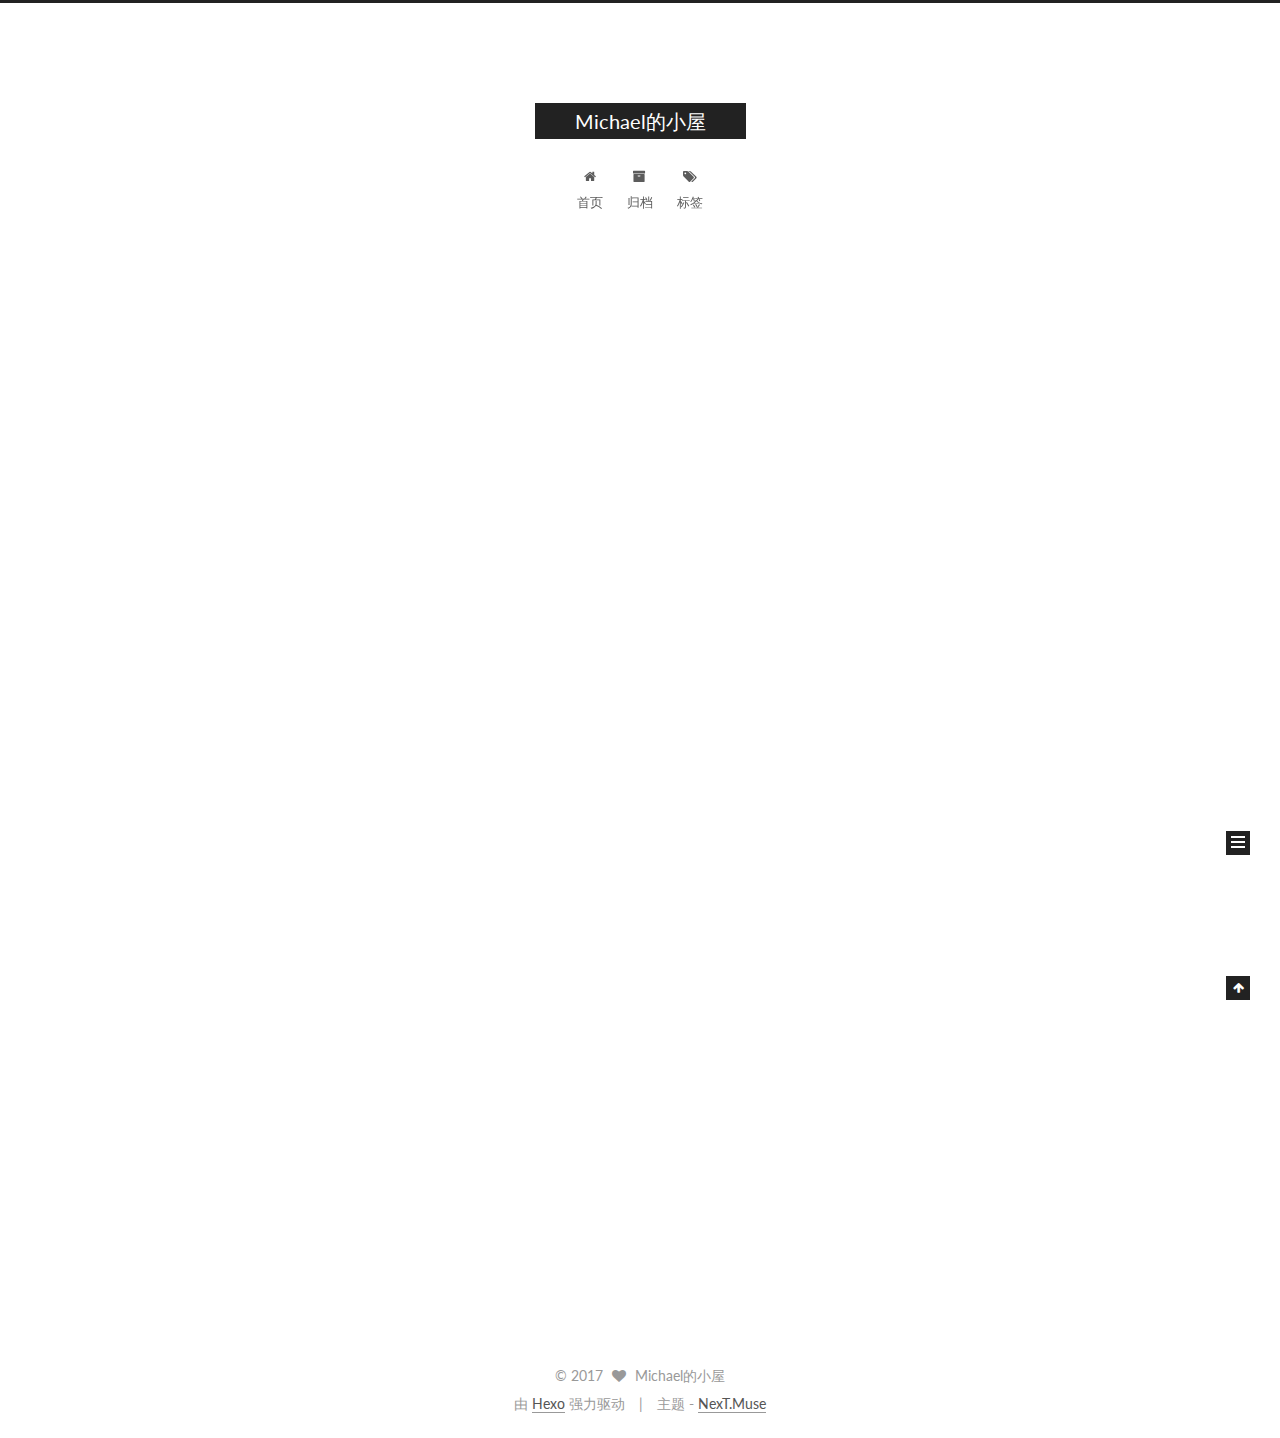
==== index.html @ 282b9664 "Site updated: 2017-03-17 15:06:45" ====
<!doctype html>



  


<html class="theme-next muse use-motion" lang="zh-Hans">
<head>
  <meta charset="UTF-8"/>
<meta http-equiv="X-UA-Compatible" content="IE=edge" />
<meta name="viewport" content="width=device-width, initial-scale=1, maximum-scale=1"/>



<meta http-equiv="Cache-Control" content="no-transform" />
<meta http-equiv="Cache-Control" content="no-siteapp" />















  
  
  <link href="/lib/fancybox/source/jquery.fancybox.css?v=2.1.5" rel="stylesheet" type="text/css" />




  
  
  
  

  
    
    
  

  

  

  

  

  
    
    
    <link href="//fonts.googleapis.com/css?family=Lato:300,300italic,400,400italic,700,700italic&subset=latin,latin-ext" rel="stylesheet" type="text/css">
  






<link href="/lib/font-awesome/css/font-awesome.min.css?v=4.6.2" rel="stylesheet" type="text/css" />

<link href="/css/main.css?v=5.1.0" rel="stylesheet" type="text/css" />


  <meta name="keywords" content="Hexo, NexT" />








  <link rel="shortcut icon" type="image/x-icon" href="/favicon.ico?v=5.1.0" />






<meta property="og:type" content="website">
<meta property="og:title" content="Michael的小屋">
<meta property="og:url" content="http://yoursite.com/index.html">
<meta property="og:site_name" content="Michael的小屋">
<meta name="twitter:card" content="summary">
<meta name="twitter:title" content="Michael的小屋">



<script type="text/javascript" id="hexo.configurations">
  var NexT = window.NexT || {};
  var CONFIG = {
    root: '/',
    scheme: 'Muse',
    sidebar: {"position":"left","display":"post","offset":12,"offset_float":0,"b2t":false,"scrollpercent":false},
    fancybox: true,
    motion: true,
    duoshuo: {
      userId: '0',
      author: '博主'
    },
    algolia: {
      applicationID: '',
      apiKey: '',
      indexName: '',
      hits: {"per_page":10},
      labels: {"input_placeholder":"Search for Posts","hits_empty":"We didn't find any results for the search: ${query}","hits_stats":"${hits} results found in ${time} ms"}
    }
  };
</script>



  <link rel="canonical" href="http://yoursite.com/"/>





  <title> Michael的小屋 </title>
</head>

<body itemscope itemtype="http://schema.org/WebPage" lang="zh-Hans">

  














  
  
    
  

  <div class="container one-collumn sidebar-position-left 
   page-home 
 ">
    <div class="headband"></div>

    <header id="header" class="header" itemscope itemtype="http://schema.org/WPHeader">
      <div class="header-inner"><div class="site-brand-wrapper">
  <div class="site-meta ">
    

    <div class="custom-logo-site-title">
      <a href="/"  class="brand" rel="start">
        <span class="logo-line-before"><i></i></span>
        <span class="site-title">Michael的小屋</span>
        <span class="logo-line-after"><i></i></span>
      </a>
    </div>
      
        <p class="site-subtitle"></p>
      
  </div>

  <div class="site-nav-toggle">
    <button>
      <span class="btn-bar"></span>
      <span class="btn-bar"></span>
      <span class="btn-bar"></span>
    </button>
  </div>
</div>

<nav class="site-nav">
  

  
    <ul id="menu" class="menu">
      
        
        <li class="menu-item menu-item-home">
          <a href="/" rel="section">
            
              <i class="menu-item-icon fa fa-fw fa-home"></i> <br />
            
            首页
          </a>
        </li>
      
        
        <li class="menu-item menu-item-archives">
          <a href="/archives" rel="section">
            
              <i class="menu-item-icon fa fa-fw fa-archive"></i> <br />
            
            归档
          </a>
        </li>
      
        
        <li class="menu-item menu-item-tags">
          <a href="/tags" rel="section">
            
              <i class="menu-item-icon fa fa-fw fa-tags"></i> <br />
            
            标签
          </a>
        </li>
      

      
    </ul>
  

  
</nav>



 </div>
    </header>

    <main id="main" class="main">
      <div class="main-inner">
        <div class="content-wrap">
          <div id="content" class="content">
            
  <section id="posts" class="posts-expand">
    
      

  

  
  
  

  <article class="post post-type-normal " itemscope itemtype="http://schema.org/Article">
    <link itemprop="mainEntityOfPage" href="http://yoursite.com/2017/03/17/hello-world/">

    <span hidden itemprop="author" itemscope itemtype="http://schema.org/Person">
      <meta itemprop="name" content="Michael的小屋">
      <meta itemprop="description" content="">
      <meta itemprop="image" content="/images/avatar.gif">
    </span>

    <span hidden itemprop="publisher" itemscope itemtype="http://schema.org/Organization">
      <meta itemprop="name" content="Michael的小屋">
    </span>

    
      <header class="post-header">

        
        
          <h1 class="post-title" itemprop="name headline">
            
            
              
                
                <a class="post-title-link" href="/2017/03/17/hello-world/" itemprop="url">
                  Hello World
                </a>
              
            
          </h1>
        

        <div class="post-meta">
          <span class="post-time">
            
              <span class="post-meta-item-icon">
                <i class="fa fa-calendar-o"></i>
              </span>
              
                <span class="post-meta-item-text">发表于</span>
              
              <time title="创建于" itemprop="dateCreated datePublished" datetime="2017-03-17T13:54:51+08:00">
                2017-03-17
              </time>
            

            

            
          </span>

          

          
            
          

          
          

          

          

          

        </div>
      </header>
    


    <div class="post-body" itemprop="articleBody">

      
      

      
        
          
            <p>Welcome to <a href="https://hexo.io/" target="_blank" rel="external">Hexo</a>! This is your very first post. Check <a href="https://hexo.io/docs/" target="_blank" rel="external">documentation</a> for more info. If you get any problems when using Hexo, you can find the answer in <a href="https://hexo.io/docs/troubleshooting.html" target="_blank" rel="external">troubleshooting</a> or you can ask me on <a href="https://github.com/hexojs/hexo/issues" target="_blank" rel="external">GitHub</a>.</p>
<h2 id="Quick-Start"><a href="#Quick-Start" class="headerlink" title="Quick Start"></a>Quick Start</h2><h3 id="Create-a-new-post"><a href="#Create-a-new-post" class="headerlink" title="Create a new post"></a>Create a new post</h3><figure class="highlight bash"><table><tr><td class="gutter"><pre><div class="line">1</div></pre></td><td class="code"><pre><div class="line">$ hexo new <span class="string">"My New Post"</span></div></pre></td></tr></table></figure>
<p>More info: <a href="https://hexo.io/docs/writing.html" target="_blank" rel="external">Writing</a></p>
<h3 id="Run-server"><a href="#Run-server" class="headerlink" title="Run server"></a>Run server</h3><figure class="highlight bash"><table><tr><td class="gutter"><pre><div class="line">1</div></pre></td><td class="code"><pre><div class="line">$ hexo server</div></pre></td></tr></table></figure>
<p>More info: <a href="https://hexo.io/docs/server.html" target="_blank" rel="external">Server</a></p>
<h3 id="Generate-static-files"><a href="#Generate-static-files" class="headerlink" title="Generate static files"></a>Generate static files</h3><figure class="highlight bash"><table><tr><td class="gutter"><pre><div class="line">1</div></pre></td><td class="code"><pre><div class="line">$ hexo generate</div></pre></td></tr></table></figure>
<p>More info: <a href="https://hexo.io/docs/generating.html" target="_blank" rel="external">Generating</a></p>
<h3 id="Deploy-to-remote-sites"><a href="#Deploy-to-remote-sites" class="headerlink" title="Deploy to remote sites"></a>Deploy to remote sites</h3><figure class="highlight bash"><table><tr><td class="gutter"><pre><div class="line">1</div></pre></td><td class="code"><pre><div class="line">$ hexo deploy</div></pre></td></tr></table></figure>
<p>More info: <a href="https://hexo.io/docs/deployment.html" target="_blank" rel="external">Deployment</a></p>

          
        
      
    </div>

    <div>
      
    </div>

    <div>
      
    </div>

    <div>
      
    </div>

    <footer class="post-footer">
      

      

      

      
      
        <div class="post-eof"></div>
      
    </footer>
  </article>


    
  </section>

  

          
          </div>
          


          

        </div>
        
          
  
  <div class="sidebar-toggle">
    <div class="sidebar-toggle-line-wrap">
      <span class="sidebar-toggle-line sidebar-toggle-line-first"></span>
      <span class="sidebar-toggle-line sidebar-toggle-line-middle"></span>
      <span class="sidebar-toggle-line sidebar-toggle-line-last"></span>
    </div>
  </div>

  <aside id="sidebar" class="sidebar">
    <div class="sidebar-inner">

      

      

      <section class="site-overview sidebar-panel sidebar-panel-active">
        <div class="site-author motion-element" itemprop="author" itemscope itemtype="http://schema.org/Person">
          <img class="site-author-image" itemprop="image"
               src="/images/avatar.gif"
               alt="Michael的小屋" />
          <p class="site-author-name" itemprop="name">Michael的小屋</p>
           
              <p class="site-description motion-element" itemprop="description"></p>
          
        </div>
        <nav class="site-state motion-element">

          
            <div class="site-state-item site-state-posts">
              <a href="/archives">
                <span class="site-state-item-count">1</span>
                <span class="site-state-item-name">日志</span>
              </a>
            </div>
          

          

          

        </nav>

        

        <div class="links-of-author motion-element">
          
        </div>

        
        

        
        

        


      </section>

      

      

    </div>
  </aside>


        
      </div>
    </main>

    <footer id="footer" class="footer">
      <div class="footer-inner">
        <div class="copyright" >
  
  &copy; 
  <span itemprop="copyrightYear">2017</span>
  <span class="with-love">
    <i class="fa fa-heart"></i>
  </span>
  <span class="author" itemprop="copyrightHolder">Michael的小屋</span>
</div>


<div class="powered-by">
  由 <a class="theme-link" href="https://hexo.io">Hexo</a> 强力驱动
</div>

<div class="theme-info">
  主题 -
  <a class="theme-link" href="https://github.com/iissnan/hexo-theme-next">
    NexT.Muse
  </a>
</div>


        

        
      </div>
    </footer>

    
      <div class="back-to-top">
        <i class="fa fa-arrow-up"></i>
        
      </div>
    
    
  </div>

  

<script type="text/javascript">
  if (Object.prototype.toString.call(window.Promise) !== '[object Function]') {
    window.Promise = null;
  }
</script>









  




  
  <script type="text/javascript" src="/lib/jquery/index.js?v=2.1.3"></script>

  
  <script type="text/javascript" src="/lib/fastclick/lib/fastclick.min.js?v=1.0.6"></script>

  
  <script type="text/javascript" src="/lib/jquery_lazyload/jquery.lazyload.js?v=1.9.7"></script>

  
  <script type="text/javascript" src="/lib/velocity/velocity.min.js?v=1.2.1"></script>

  
  <script type="text/javascript" src="/lib/velocity/velocity.ui.min.js?v=1.2.1"></script>

  
  <script type="text/javascript" src="/lib/fancybox/source/jquery.fancybox.pack.js?v=2.1.5"></script>


  


  <script type="text/javascript" src="/js/src/utils.js?v=5.1.0"></script>

  <script type="text/javascript" src="/js/src/motion.js?v=5.1.0"></script>



  
  

  

  


  <script type="text/javascript" src="/js/src/bootstrap.js?v=5.1.0"></script>



  



  




	





  





  





  



  
  

  

  

  

  


  

</body>
</html>
---- css/main.css ----
/* normalize.css v3.0.2 | MIT License | git.io/normalize */
html {
  font-family: sans-serif; /* 1 */
  -ms-text-size-adjust: 100%; /* 2 */
  -webkit-text-size-adjust: 100%; /* 2 */
}
body {
  margin: 0;
}
article,
aside,
details,
figcaption,
figure,
footer,
header,
hgroup,
main,
menu,
nav,
section,
summary {
  display: block;
}
audio,
canvas,
progress,
video {
  display: inline-block; /* 1 */
  vertical-align: baseline; /* 2 */
}
audio:not([controls]) {
  display: none;
  height: 0;
}
[hidden],
template {
  display: none;
}
a {
  background-color: transparent;
}
a:active,
a:hover {
  outline: 0;
}
abbr[title] {
  border-bottom: 1px dotted;
}
b,
strong {
  font-weight: bold;
}
dfn {
  font-style: italic;
}
h1 {
  font-size: 2em;
  margin: 0.67em 0;
}
mark {
  background: #ff0;
  color: #000;
}
small {
  font-size: 80%;
}
sub,
sup {
  font-size: 75%;
  line-height: 0;
  position: relative;
  vertical-align: baseline;
}
sup {
  top: -0.5em;
}
sub {
  bottom: -0.25em;
}
img {
  border: 0;
}
svg:not(:root) {
  overflow: hidden;
}
figure {
  margin: 1em 40px;
}
hr {
  -moz-box-sizing: content-box;
  box-sizing: content-box;
  height: 0;
}
pre {
  overflow: auto;
}
code,
kbd,
pre,
samp {
  font-family: monospace, monospace;
  font-size: 1em;
}
button,
input,
optgroup,
select,
textarea {
  color: inherit; /* 1 */
  font: inherit; /* 2 */
  margin: 0; /* 3 */
}
button {
  overflow: visible;
}
button,
select {
  text-transform: none;
}
button,
html input[type="button"],
input[type="reset"],
input[type="submit"] {
  -webkit-appearance: button; /* 2 */
  cursor: pointer; /* 3 */
}
button[disabled],
html input[disabled] {
  cursor: default;
}
button::-moz-focus-inner,
input::-moz-focus-inner {
  border: 0;
  padding: 0;
}
input {
  line-height: normal;
}
input[type="checkbox"],
input[type="radio"] {
  box-sizing: border-box; /* 1 */
  padding: 0; /* 2 */
}
input[type="number"]::-webkit-inner-spin-button,
input[type="number"]::-webkit-outer-spin-button {
  height: auto;
}
input[type="search"] {
  -webkit-appearance: textfield; /* 1 */
  -moz-box-sizing: content-box;
  -webkit-box-sizing: content-box; /* 2 */
  box-sizing: content-box;
}
input[type="search"]::-webkit-search-cancel-button,
input[type="search"]::-webkit-search-decoration {
  -webkit-appearance: none;
}
fieldset {
  border: 1px solid #c0c0c0;
  margin: 0 2px;
  padding: 0.35em 0.625em 0.75em;
}
legend {
  border: 0; /* 1 */
  padding: 0; /* 2 */
}
textarea {
  overflow: auto;
}
optgroup {
  font-weight: bold;
}
table {
  border-collapse: collapse;
  border-spacing: 0;
}
td,
th {
  padding: 0;
}
::selection {
  background: #262a30;
  color: #fff;
}
body {
  position: relative;
  font-family: 'Lato', "PingFang SC", "Microsoft YaHei", sans-serif;
  font-size: 14px;
  line-height: 2;
  color: #555;
  background: #fff;
}
@media (max-width: 767px) {
  body {
    padding-right: 0 !important;
  }
}
@media (min-width: 768px) and (max-width: 991px) {
  body {
    padding-right: 0 !important;
  }
}
@media (min-width: 1600px) {
  body {
    font-size: 16px;
  }
}
h1,
h2,
h3,
h4,
h5,
h6 {
  margin: 0;
  padding: 0;
  font-weight: bold;
  line-height: 1.5;
  font-family: 'Lato', "PingFang SC", "Microsoft YaHei", sans-serif;
}
h2,
h3,
h4,
h5,
h6 {
  margin: 20px 0 15px;
}
h1 {
  font-size: 22px;
}
@media (max-width: 767px) {
  h1 {
    font-size: 18px;
  }
}
h2 {
  font-size: 20px;
}
@media (max-width: 767px) {
  h2 {
    font-size: 16px;
  }
}
h3 {
  font-size: 18px;
}
@media (max-width: 767px) {
  h3 {
    font-size: 14px;
  }
}
h4 {
  font-size: 16px;
}
@media (max-width: 767px) {
  h4 {
    font-size: 12px;
  }
}
h5 {
  font-size: 14px;
}
@media (max-width: 767px) {
  h5 {
    font-size: 10px;
  }
}
h6 {
  font-size: 12px;
}
@media (max-width: 767px) {
  h6 {
    font-size: 8px;
  }
}
p {
  margin: 0 0 25px 0;
}
a {
  color: #555;
  text-decoration: none;
  border-bottom: 1px solid #999;
  word-wrap: break-word;
}
a:hover {
  color: #222;
  border-bottom-color: #222;
}
blockquote {
  margin: 0;
  padding: 0;
}
img {
  display: block;
  margin: auto;
  max-width: 100%;
  height: auto;
}
hr {
  margin: 40px 0;
  height: 3px;
  border: none;
  background-color: #ddd;
  background-image: repeating-linear-gradient(-45deg, #fff, #fff 4px, transparent 4px, transparent 8px);
}
blockquote {
  padding: 0 15px;
  color: #666;
  border-left: 4px solid #ddd;
}
blockquote cite::before {
  content: "-";
  padding: 0 5px;
}
dt {
  font-weight: 700;
}
dd {
  margin: 0;
  padding: 0;
}
.text-left {
  text-align: left;
}
.text-center {
  text-align: center;
}
.text-right {
  text-align: right;
}
.text-justify {
  text-align: justify;
}
.text-nowrap {
  white-space: nowrap;
}
.text-lowercase {
  text-transform: lowercase;
}
.text-uppercase {
  text-transform: uppercase;
}
.text-capitalize {
  text-transform: capitalize;
}
.center-block {
  display: block;
  margin-left: auto;
  margin-right: auto;
}
.clearfix:before,
.clearfix:after {
  content: " ";
  display: table;
}
.clearfix:after {
  clear: both;
}
.pullquote {
  width: 45%;
}
.pullquote.left {
  float: left;
  margin-left: 5px;
  margin-right: 10px;
}
.pullquote.right {
  float: right;
  margin-left: 10px;
  margin-right: 5px;
}
.affix.affix.affix {
  position: fixed;
}
.translation {
  margin-top: -20px;
  font-size: 14px;
  color: #999;
}
.scrollbar-measure {
  width: 100px;
  height: 100px;
  overflow: scroll;
  position: absolute;
  top: -9999px;
}
.use-motion .motion-element {
  opacity: 0;
}
table {
  margin: 20px 0;
  width: 100%;
  border-collapse: collapse;
  border-spacing: 0;
  border: 1px solid #ddd;
  font-size: 14px;
  table-layout: fixed;
  word-wrap: break-all;
}
table>tbody>tr:nth-of-type(odd) {
  background-color: #f9f9f9;
}
table>tbody>tr:hover {
  background-color: #f5f5f5;
}
caption,
th,
td {
  padding: 8px;
  text-align: left;
  vertical-align: middle;
  font-weight: normal;
}
th,
td {
  border-bottom: 3px solid #ddd;
  border-right: 1px solid #eee;
}
th {
  padding-bottom: 10px;
  font-weight: 700;
}
td {
  border-bottom-width: 1px;
}
html,
body {
  height: 100%;
}
.container {
  position: relative;
  min-height: 100%;
}
.header-inner {
  margin: 0 auto;
  padding: 100px 0 70px;
  width: 700px;
}
@media (min-width: 1600px) {
  .container .header-inner {
    width: 900px;
  }
}
.main {
  padding-bottom: 150px;
}
.main-inner {
  margin: 0 auto;
  width: 700px;
}
@media (min-width: 1600px) {
  .container .main-inner {
    width: 900px;
  }
}
.footer {
  position: absolute;
  left: 0;
  bottom: 0;
  width: 100%;
  min-height: 50px;
}
.footer-inner {
  box-sizing: border-box;
  margin: 20px auto;
  width: 700px;
}
@media (min-width: 1600px) {
  .container .footer-inner {
    width: 900px;
  }
}
pre,
.highlight {
  overflow: auto;
  margin: 20px 0;
  padding: 0;
  font-size: 13px;
  color: #4d4d4c;
  background: #f7f7f7;
  line-height: 1.6;
}
pre,
code {
  font-family: consolas, Menlo, "PingFang SC", "Microsoft YaHei", monospace;
}
code {
  padding: 2px 4px;
  word-wrap: break-word;
  color: #555;
  background: #eee;
  border-radius: 3px;
  font-size: 13px;
}
pre code {
  padding: 0;
  color: #4d4d4c;
  background: none;
  text-shadow: none;
}
.highlight {
  border-radius: 1px;
}
.highlight pre {
  border: none;
  margin: 0;
  padding: 10px 0;
}
.highlight table {
  margin: 0;
  width: auto;
  border: none;
}
.highlight td {
  border: none;
  padding: 0;
}
.highlight figcaption {
  font-size: 1em;
  color: #4d4d4c;
  line-height: 1em;
  margin-bottom: 1em;
}
.highlight figcaption:before,
.highlight figcaption:after {
  content: " ";
  display: table;
}
.highlight figcaption:after {
  clear: both;
}
.highlight figcaption a {
  float: right;
  color: #4d4d4c;
}
.highlight figcaption a:hover {
  border-bottom-color: #4d4d4c;
}
.highlight .gutter pre {
  padding-left: 10px;
  padding-right: 10px;
  color: #869194;
  text-align: right;
  background-color: #eff2f3;
}
.highlight .code pre {
  padding-left: 10px;
  padding-right: 10px;
  background-color: #f7f7f7;
}
.highlight .line {
  height: 20px;
}
.gutter {
  -webkit-user-select: none;
  -moz-user-select: none;
  -ms-user-select: none;
  user-select: none;
}
.gist table {
  width: auto;
}
.gist table td {
  border: none;
}
pre .deletion {
  background: #fdd;
}
pre .addition {
  background: #dfd;
}
pre .meta {
  color: #8959a8;
}
pre .comment {
  color: #8e908c;
}
pre .variable,
pre .attribute,
pre .tag,
pre .regexp,
pre .ruby .constant,
pre .xml .tag .title,
pre .xml .pi,
pre .xml .doctype,
pre .html .doctype,
pre .css .id,
pre .css .class,
pre .css .pseudo {
  color: #c82829;
}
pre .number,
pre .preprocessor,
pre .built_in,
pre .literal,
pre .params,
pre .constant,
pre .command {
  color: #f5871f;
}
pre .ruby .class .title,
pre .css .rules .attribute,
pre .string,
pre .value,
pre .inheritance,
pre .header,
pre .ruby .symbol,
pre .xml .cdata,
pre .special,
pre .number,
pre .formula {
  color: #718c00;
}
pre .title,
pre .css .hexcolor {
  color: #3e999f;
}
pre .function,
pre .python .decorator,
pre .python .title,
pre .ruby .function .title,
pre .ruby .title .keyword,
pre .perl .sub,
pre .javascript .title,
pre .coffeescript .title {
  color: #4271ae;
}
pre .keyword,
pre .javascript .function {
  color: #8959a8;
}
.full-image.full-image.full-image {
  border: none;
  max-width: 100%;
  width: auto;
  margin: 20px auto;
}
@media (min-width: 992px) {
  .full-image.full-image.full-image {
    max-width: none;
    width: 110%;
    margin: 25px -5%;
  }
}
.blockquote-center,
.page-home .post-type-quote blockquote,
.page-post-detail .post-type-quote blockquote {
  position: relative;
  margin: 40px 0;
  padding: 0;
  border-left: none;
  text-align: center;
}
.blockquote-center::before,
.page-home .post-type-quote blockquote::before,
.page-post-detail .post-type-quote blockquote::before,
.blockquote-center::after,
.page-home .post-type-quote blockquote::after,
.page-post-detail .post-type-quote blockquote::after {
  position: absolute;
  content: ' ';
  display: block;
  width: 100%;
  height: 24px;
  opacity: 0.2;
  background-repeat: no-repeat;
  background-position: 0 -6px;
  background-size: 22px 22px;
}
.blockquote-center::before,
.page-home .post-type-quote blockquote::before,
.page-post-detail .post-type-quote blockquote::before {
  top: -20px;
  background-image: url("../images/quote-l.svg");
  border-top: 1px solid #ccc;
}
.blockquote-center::after,
.page-home .post-type-quote blockquote::after,
.page-post-detail .post-type-quote blockquote::after {
  bottom: -20px;
  background-image: url("../images/quote-r.svg");
  border-bottom: 1px solid #ccc;
  background-position: 100% 8px;
}
.blockquote-center p,
.page-home .post-type-quote blockquote p,
.page-post-detail .post-type-quote blockquote p,
.blockquote-center div,
.page-home .post-type-quote blockquote div,
.page-post-detail .post-type-quote blockquote div {
  text-align: center;
}
.post .post-body .group-picture img {
  box-sizing: border-box;
  padding: 0 3px;
  border: none;
}
.post .group-picture-row {
  overflow: hidden;
  margin-top: 6px;
}
.post .group-picture-row:first-child {
  margin-top: 0;
}
.post .group-picture-column {
  float: left;
}
.page-post-detail .post-body .group-picture-column {
  float: none;
  margin-top: 10px;
  width: auto !important;
}
.page-post-detail .post-body .group-picture-column img {
  margin: 0 auto;
}
.page-archive .group-picture-container {
  overflow: hidden;
}
.page-archive .group-picture-row {
  float: left;
}
.page-archive .group-picture-row:first-child {
  margin-top: 6px;
}
.page-archive .group-picture-column {
  max-width: 150px;
  max-height: 150px;
}
.note {
  padding: 20px;
  margin: 20px 0;
  border: 1px solid #eee;
  border-left-width: 5px;
  border-radius: 3px;
}
.note h2,
.note h3,
.note h4,
.note h5,
.note h6 {
  margin-top: 0;
  margin-bottom: 5px;
}
.note p:last-child {
  margin-bottom: 0;
}
.note code {
  border-radius: 3px;
}
.note+.note {
  margin-top: -5px;
}
.default {
  border-left-color: #777;
}
.default h2,
.default h3,
.default h4,
.default h5,
.default h6 {
  color: #777;
}
.primary {
  border-left-color: #428bca;
}
.primary h2,
.primary h3,
.primary h4,
.primary h5,
.primary h6 {
  color: #428bca;
}
.success {
  border-left-color: #5cb85c;
}
.success h2,
.success h3,
.success h4,
.success h5,
.success h6 {
  color: #5cb85c;
}
.danger {
  border-left-color: #d9534f;
}
.danger h2,
.danger h3,
.danger h4,
.danger h5,
.danger h6 {
  color: #d9534f;
}
.warning {
  border-left-color: #f0ad4e;
}
.warning h2,
.warning h3,
.warning h4,
.warning h5,
.warning h6 {
  color: #f0ad4e;
}
.info {
  border-left-color: #5bc0de;
}
.info h2,
.info h3,
.info h4,
.info h5,
.info h6 {
  color: #5bc0de;
}
.btn {
  display: inline-block;
  padding: 0 20px;
  font-size: 14px;
  color: #fff;
  background: #222;
  border: 2px solid #222;
  text-decoration: none;
  border-radius: 0;
  transition-property: background-color;
  transition-duration: 0.2s;
  transition-timing-function: ease-in-out;
  transition-delay: 0s;
}
.btn:hover,
.post-button .btn:hover {
  border-color: #222;
  color: #222;
  background: #fff;
}
.btn-bar {
  display: block;
  width: 22px;
  height: 2px;
  background: #555;
  border-radius: 1px;
}
.btn-bar+.btn-bar {
  margin-top: 4px;
}
.pagination {
  margin: 120px 0 40px;
  text-align: center;
  border-top: 1px solid #eee;
}
.page-number-basic,
.pagination .prev,
.pagination .next,
.pagination .page-number,
.pagination .space {
  display: inline-block;
  position: relative;
  top: -1px;
  margin: 0 10px;
  padding: 0 10px;
  line-height: 30px;
}
@media (max-width: 767px) {
  .page-number-basic,
  .pagination .prev,
  .pagination .next,
  .pagination .page-number,
  .pagination .space {
    margin: 0 5px;
  }
}
.pagination .prev,
.pagination .next,
.pagination .page-number {
  border-bottom: 0;
  border-top: 1px solid #eee;
  transition-property: border-color;
  transition-duration: 0.2s;
  transition-timing-function: ease-in-out;
  transition-delay: 0s;
}
.pagination .prev:hover,
.pagination .next:hover,
.pagination .page-number:hover {
  border-top-color: #222;
}
.pagination .space {
  padding: 0;
  margin: 0;
}
.pagination .prev {
  margin-left: 0;
}
.pagination .next {
  margin-right: 0;
}
.pagination .page-number.current {
  color: #fff;
  background: #ccc;
  border-top-color: #ccc;
}
@media (max-width: 767px) {
  .pagination {
    border-top: none;
  }
  .pagination .prev,
  .pagination .next,
  .pagination .page-number {
    margin-bottom: 10px;
    border-top: 0;
    border-bottom: 1px solid #eee;
  }
  .pagination .prev:hover,
  .pagination .next:hover,
  .pagination .page-number:hover {
    border-bottom-color: #222;
  }
}
.comments {
  margin: 60px 20px 0;
}
.tag-cloud {
  text-align: center;
}
.tag-cloud a {
  display: inline-block;
  margin: 10px;
}
.back-to-top {
  box-sizing: border-box;
  position: fixed;
  bottom: -100px;
  right: 30px;
  z-index: 1050;
  padding: 0 6px;
  width: 24px;
  background: #222;
  font-size: 12px;
  opacity: 1;
  color: #fff;
  cursor: pointer;
  text-align: center;
  -webkit-transform: translateZ(0);
  transition-property: bottom;
  transition-duration: 0.2s;
  transition-timing-function: ease-in-out;
  transition-delay: 0s;
}
@media (max-width: 767px) {
  .back-to-top {
    display: none;
  }
}
@media (min-width: 768px) and (max-width: 991px) {
  .back-to-top {
    display: none;
  }
}
.back-to-top.back-to-top-on {
  bottom: 19px;
}
.header {
  background: #fff;
}
.header-inner {
  position: relative;
}
.headband {
  height: 3px;
  background: #222;
}
.site-meta {
  margin: 0;
  text-align: center;
}
@media (max-width: 767px) {
  .site-meta {
    text-align: center;
  }
}
.brand {
  position: relative;
  display: inline-block;
  padding: 0 40px;
  color: #fff;
  background: #222;
  border-bottom: none;
}
.brand:hover {
  color: #fff;
}
.logo {
  display: inline-block;
  margin-right: 5px;
  line-height: 36px;
  vertical-align: top;
}
.site-title {
  display: inline-block;
  vertical-align: top;
  line-height: 36px;
  font-size: 20px;
  font-weight: normal;
  font-family: 'Lato', "PingFang SC", "Microsoft YaHei", sans-serif;
}
.site-subtitle {
  margin-top: 10px;
  font-size: 13px;
  color: #999;
}
.use-motion .brand {
  opacity: 0;
}
.use-motion .logo,
.use-motion .site-title,
.use-motion .site-subtitle {
  opacity: 0;
  position: relative;
  top: -10px;
}
.site-nav-toggle {
  display: none;
  position: absolute;
  top: 10px;
  left: 10px;
}
@media (max-width: 767px) {
  .site-nav-toggle {
    display: block;
  }
}
.site-nav-toggle button {
  margin-top: 2px;
  padding: 9px 10px;
  background: transparent;
  border: none;
}
@media (max-width: 767px) {
  .site-nav {
    display: none;
    margin: 0 -10px;
    padding: 0 10px;
    clear: both;
    border-top: 1px solid #ddd;
  }
}
@media (min-width: 768px) and (max-width: 991px) {
  .site-nav {
    display: block !important;
  }
}
@media (min-width: 992px) {
  .site-nav {
    display: block !important;
  }
}
.menu {
  margin-top: 20px;
  padding-left: 0;
  text-align: center;
}
.menu .menu-item {
  display: inline-block;
  margin: 0 10px;
  list-style: none;
}
@media screen and (max-width: 767px) {
  .menu .menu-item {
    margin-top: 10px;
  }
}
.menu .menu-item a {
  display: block;
  font-size: 13px;
  line-height: inherit;
  border-bottom: 1px solid transparent;
  transition-property: border-color;
  transition-duration: 0.2s;
  transition-timing-function: ease-in-out;
  transition-delay: 0s;
}
.menu .menu-item a:hover {
  border-bottom-color: #222;
}
.menu .menu-item .fa {
  margin-right: 5px;
}
.use-motion .menu-item {
  opacity: 0;
}
.post-body {
  font-family: 'Lato', "PingFang SC", "Microsoft YaHei", sans-serif;
}
@media (max-width: 767px) {
  .post-body {
    word-break: break-word;
  }
}
.post-body .fancybox img {
  display: block !important;
  margin: 0 auto;
  cursor: pointer;
  cursor: zoom-in;
  cursor: -webkit-zoom-in;
}
.post-body .image-caption,
.post-body .figure .caption {
  margin: 10px auto 15px;
  text-align: center;
  font-size: 14px;
  color: #999;
  font-weight: bold;
  line-height: 1;
}
.post-sticky-flag {
  display: inline-block;
  font-size: 16px;
  -ms-transform: rotate(30deg);
  -webkit-transform: rotate(30deg);
  -moz-transform: rotate(30deg);
  -ms-transform: rotate(30deg);
  -o-transform: rotate(30deg);
  transform: rotate(30deg);
}
.posts-expand {
  padding-top: 40px;
}
@media (max-width: 767px) {
  .posts-expand {
    margin: 0 20px;
  }
  .post-body pre,
  .post-body .highlight {
    padding: 10px;
  }
  .post-body pre .gutter pre,
  .post-body .highlight .gutter pre {
    padding-right: 10px;
  }
}
@media (min-width: 992px) {
  .posts-expand .post-body {
    text-align: justify;
  }
}
.posts-expand .post-body h2,
.posts-expand .post-body h3,
.posts-expand .post-body h4,
.posts-expand .post-body h5,
.posts-expand .post-body h6 {
  padding-top: 10px;
}
.posts-expand .post-body h2 .header-anchor,
.posts-expand .post-body h3 .header-anchor,
.posts-expand .post-body h4 .header-anchor,
.posts-expand .post-body h5 .header-anchor,
.posts-expand .post-body h6 .header-anchor {
  float: right;
  margin-left: 10px;
  color: #ccc;
  border-bottom-style: none;
  visibility: hidden;
}
.posts-expand .post-body h2 .header-anchor:hover,
.posts-expand .post-body h3 .header-anchor:hover,
.posts-expand .post-body h4 .header-anchor:hover,
.posts-expand .post-body h5 .header-anchor:hover,
.posts-expand .post-body h6 .header-anchor:hover {
  color: inherit;
}
.posts-expand .post-body h2:hover .header-anchor,
.posts-expand .post-body h3:hover .header-anchor,
.posts-expand .post-body h4:hover .header-anchor,
.posts-expand .post-body h5:hover .header-anchor,
.posts-expand .post-body h6:hover .header-anchor {
  visibility: visible;
}
.posts-expand .post-body ul li {
  list-style: circle;
}
.posts-expand .post-body img {
  box-sizing: border-box;
  margin: auto;
  padding: 3px;
  border: 1px solid #ddd;
}
.posts-expand .fancybox img {
  margin: 0 auto;
}
@media (max-width: 767px) {
  .posts-collapse {
    margin: 0 20px;
  }
  .posts-collapse .post-title,
  .posts-collapse .post-meta {
    display: block;
    width: auto;
    text-align: left;
  }
}
.posts-collapse {
  position: relative;
  z-index: 1010;
  margin-left: 55px;
}
.posts-collapse::after {
  content: " ";
  position: absolute;
  top: 20px;
  left: 0;
  margin-left: -2px;
  width: 4px;
  height: 100%;
  background: #f5f5f5;
  z-index: -1;
}
@media (max-width: 767px) {
  .posts-collapse {
    margin: 0 20px;
  }
}
.posts-collapse .collection-title {
  position: relative;
  margin: 60px 0;
}
.posts-collapse .collection-title h2 {
  margin-left: 20px;
}
.posts-collapse .collection-title small {
  color: #bbb;
}
.posts-collapse .collection-title::before {
  content: " ";
  position: absolute;
  left: 0;
  top: 50%;
  margin-left: -4px;
  margin-top: -4px;
  width: 8px;
  height: 8px;
  background: #bbb;
  border-radius: 50%;
}
.posts-collapse .post {
  margin: 30px 0;
}
.posts-collapse .post-header {
  position: relative;
  transition-duration: 0.2s;
  transition-timing-function: ease-in-out;
  transition-delay: 0s;
  transition-property: border;
  border-bottom: 1px dashed #ccc;
}
.posts-collapse .post-header::before {
  content: " ";
  position: absolute;
  left: 0;
  top: 12px;
  width: 6px;
  height: 6px;
  margin-left: -4px;
  background: #bbb;
  border-radius: 50%;
  border: 1px solid #fff;
  transition-duration: 0.2s;
  transition-timing-function: ease-in-out;
  transition-delay: 0s;
  transition-property: background;
}
.posts-collapse .post-header:hover {
  border-bottom-color: #666;
}
.posts-collapse .post-header:hover::before {
  background: #222;
}
.posts-collapse .post-meta {
  position: absolute;
  font-size: 12px;
  left: 20px;
  top: 5px;
}
.posts-collapse .post-comments-count {
  display: none;
}
.posts-collapse .post-title {
  margin-left: 60px;
  font-size: 16px;
  font-weight: normal;
  line-height: inherit;
}
.posts-collapse .post-title::after {
  margin-left: 3px;
  opacity: 0.6;
}
.posts-collapse .post-title a {
  color: #666;
  border-bottom: none;
}
.page-home .post-type-quote .post-header,
.page-post-detail .post-type-quote .post-header,
.page-home .post-type-quote .post-tags,
.page-post-detail .post-type-quote .post-tags {
  display: none;
}
.posts-expand .post-title {
  font-size: 26px;
  text-align: center;
  word-break: break-word;
  font-weight: 400;
}
@media (max-width: 767px) {
  .posts-expand .post-title {
    font-size: 22px;
  }
}
.posts-expand .post-title-link {
  display: inline-block;
  position: relative;
  color: #555;
  border-bottom: none;
  line-height: 1.2;
  vertical-align: top;
}
.posts-expand .post-title-link::before {
  content: "";
  position: absolute;
  width: 100%;
  height: 2px;
  bottom: 0;
  left: 0;
  background-color: #000;
  visibility: hidden;
  -webkit-transform: scaleX(0);
  -moz-transform: scaleX(0);
  -ms-transform: scaleX(0);
  -o-transform: scaleX(0);
  transform: scaleX(0);
  transition-duration: 0.2s;
  transition-timing-function: ease-in-out;
  transition-delay: 0s;
}
.posts-expand .post-title-link:hover::before {
  visibility: visible;
  -webkit-transform: scaleX(1);
  -moz-transform: scaleX(1);
  -ms-transform: scaleX(1);
  -o-transform: scaleX(1);
  transform: scaleX(1);
}
.posts-expand .post-title-link .fa {
  font-size: 16px;
}
.posts-expand .post-meta {
  margin: 3px 0 60px 0;
  color: #999;
  font-family: 'Lato', "PingFang SC", "Microsoft YaHei", sans-serif;
  font-size: 12px;
  text-align: center;
}
.posts-expand .post-meta .post-category-list {
  display: inline-block;
  margin: 0;
  padding: 3px;
}
.posts-expand .post-meta .post-category-list-link {
  color: #999;
}
.posts-expand .post-meta .post-description {
  font-size: 14px;
  margin-top: 2px;
}
.post-meta-divider {
  margin: 0 0.5em;
}
.post-meta-item-icon {
  margin-right: 3px;
}
@media (min-width: 768px) and (max-width: 991px) {
  .post-meta-item-icon {
    display: inline-block;
  }
}
@media (max-width: 767px) {
  .post-meta-item-icon {
    display: inline-block;
  }
}
@media (min-width: 768px) and (max-width: 991px) {
  .post-meta-item-text {
    display: none;
  }
}
@media (max-width: 767px) {
  .post-meta-item-text {
    display: none;
  }
}
@media (max-width: 767px) {
  .posts-expand .post-comments-count {
    display: none;
  }
}
.social-like {
  font-size: 14px;
  height: 20px;
  text-align: center;
  border-top: 1px solid #eee;
  padding-top: 9px;
  margin-top: 45px;
  display: flex;
  justify-content: center;
}
.vk_like {
  width: 85px;
  height: 21px;
  padding-top: 7px;
  align-self: center;
}
.fb_like {
  height: 30px;
  align-self: center;
}
.post-button {
  margin-top: 50px;
}
.post-button .btn {
  color: #fff;
  font-size: 14px;
  background: #222;
  border-radius: 0;
  line-height: 2;
  margin: 0 4px 8px 4px;
}
.post-button .fa-fw {
  width: 1.285714285714286em;
  text-align: left;
}
.posts-expand .post-tags {
  margin-top: 40px;
  text-align: center;
}
.posts-expand .post-tags a {
  display: inline-block;
  margin-right: 10px;
  font-size: 13px;
}
.post-nav {
  display: table;
  margin-top: 15px;
  width: 100%;
  border-top: 1px solid #eee;
}
.post-nav-divider {
  display: table-cell;
  width: 10%;
}
.post-nav-item {
  display: table-cell;
  padding: 10px 0 0 0;
  width: 45%;
  vertical-align: top;
}
.post-nav-item a {
  position: relative;
  display: block;
  line-height: 25px;
  font-size: 14px;
  color: #555;
  border-bottom: none;
}
.post-nav-item a:hover {
  color: #222;
  border-bottom: none;
}
.post-nav-item a:active {
  top: 2px;
}
.post-nav-item .fa {
  position: absolute;
  top: 8px;
  left: 0;
  font-size: 12px;
}
.post-nav-next a {
  padding-left: 15px;
}
.post-nav-prev {
  text-align: right;
}
.post-nav-prev a {
  padding-right: 15px;
}
.post-nav-prev .fa {
  right: 0;
  left: auto;
}
.posts-expand .post-eof {
  display: block;
  margin: 80px auto 60px;
  width: 8%;
  height: 1px;
  background: #ccc;
  text-align: center;
}
.post:last-child .post-eof.post-eof.post-eof {
  display: none;
}
.post-gallery {
  display: table;
  table-layout: fixed;
  width: 100%;
  border-collapse: separate;
}
.post-gallery-row {
  display: table-row;
}
.post-gallery .post-gallery-img {
  display: table-cell;
  text-align: center;
  vertical-align: middle;
  border: none;
}
.post-gallery .post-gallery-img img {
  max-width: 100%;
  max-height: 100%;
  border: none;
}
.fancybox-close,
.fancybox-close:hover {
  border: none;
}
.sidebar {
  position: fixed;
  right: 0;
  top: 0;
  bottom: 0;
  width: 0;
  z-index: 1040;
  box-shadow: inset 0 2px 6px #000;
  background: #222;
  -webkit-transform: translateZ(0);
}
.sidebar a {
  color: #999;
  border-bottom-color: #555;
}
.sidebar a:hover {
  color: #eee;
}
@media (min-width: 768px) and (max-width: 991px) {
  .sidebar {
    display: none !important;
  }
}
@media (max-width: 767px) {
  .sidebar {
    display: none !important;
  }
}
.sidebar-inner {
  position: relative;
  padding: 20px 10px;
  color: #999;
  text-align: center;
}
.sidebar-toggle {
  position: fixed;
  right: 30px;
  bottom: 45px;
  width: 14px;
  height: 14px;
  padding: 5px;
  background: #222;
  line-height: 0;
  z-index: 1050;
  cursor: pointer;
  -webkit-transform: translateZ(0);
}
@media (min-width: 768px) and (max-width: 991px) {
  .sidebar-toggle {
    display: none;
  }
}
@media (max-width: 767px) {
  .sidebar-toggle {
    display: none;
  }
}
.sidebar-toggle-line {
  position: relative;
  display: inline-block;
  vertical-align: top;
  height: 2px;
  width: 100%;
  background: #fff;
  margin-top: 3px;
}
.sidebar-toggle-line:first-child {
  margin-top: 0;
}
.site-author-image {
  display: block;
  margin: 0 auto;
  padding: 2px;
  max-width: 96px;
  height: auto;
  border: 2px solid #333;
}
.site-author-name {
  margin: 5px 0 0;
  text-align: center;
  color: #f5f5f5;
  font-weight: normal;
}
.site-description {
  margin-top: 5px;
  text-align: center;
  font-size: 14px;
  color: #999;
}
.site-state {
  overflow: hidden;
  line-height: 1.4;
  white-space: nowrap;
  text-align: center;
}
.site-state-item {
  display: inline-block;
  padding: 0 15px;
  border-left: 1px solid #333;
}
.site-state-item:first-child {
  border-left: none;
}
.site-state-item a {
  border-bottom: none;
}
.site-state-item-count {
  display: block;
  text-align: center;
  color: inherit;
  font-weight: 600;
  font-size: 18px;
}
.site-state-item-name {
  font-size: 13px;
  color: inherit;
}
.feed-link {
  margin-top: 20px;
}
.feed-link a {
  display: inline-block;
  padding: 0 15px;
  color: #fc6423;
  border: 1px solid #fc6423;
  border-radius: 4px;
}
.feed-link a i {
  color: #fc6423;
  font-size: 14px;
}
.feed-link a:hover {
  color: #fff;
  background: #fc6423;
}
.feed-link a:hover i {
  color: #fff;
}
.links-of-author {
  margin-top: 20px;
}
.links-of-author a {
  display: inline-block;
  vertical-align: middle;
  margin-right: 10px;
  margin-bottom: 10px;
  border-bottom-color: #555;
  font-size: 13px;
}
.links-of-author a:before {
  display: inline-block;
  vertical-align: middle;
  margin-right: 3px;
  content: " ";
  width: 4px;
  height: 4px;
  border-radius: 50%;
  background: #ff0f7a;
}
.links-of-blogroll {
  font-size: 13px;
}
.links-of-blogroll-title {
  margin-top: 20px;
  font-size: 14px;
  font-weight: 600;
}
.links-of-blogroll-list {
  margin: 0;
  padding: 0;
  list-style: none;
}
.links-of-blogroll-item {
  padding: 2px 10px;
}
.sidebar-nav {
  margin: 0 0 20px;
  padding-left: 0;
}
.sidebar-nav li {
  display: inline-block;
  cursor: pointer;
  border-bottom: 1px solid transparent;
  font-size: 14px;
  color: #555;
}
.sidebar-nav li:hover {
  color: #f5f5f5;
}
.page-post-detail .sidebar-nav-toc {
  padding: 0 5px;
}
.page-post-detail .sidebar-nav-overview {
  margin-left: 10px;
}
.sidebar-nav .sidebar-nav-active {
  color: #87daff;
  border-bottom-color: #87daff;
}
.sidebar-nav .sidebar-nav-active:hover {
  color: #87daff;
}
.sidebar-panel {
  display: none;
}
.sidebar-panel-active {
  display: block;
}
.post-toc-empty {
  font-size: 14px;
  color: #666;
}
.post-toc-wrap {
  overflow: hidden;
}
.post-toc {
  overflow: auto;
}
.post-toc ol {
  margin: 0;
  padding: 0 2px 5px 10px;
  text-align: left;
  list-style: none;
  font-size: 14px;
}
.post-toc ol > ol {
  padding-left: 0;
}
.post-toc ol a {
  transition-duration: 0.2s;
  transition-timing-function: ease-in-out;
  transition-delay: 0s;
  transition-property: all;
  color: #999;
  border-bottom-color: #555;
}
.post-toc ol a:hover {
  color: #ccc;
  border-bottom-color: #ccc;
}
.post-toc .nav-item {
  overflow: hidden;
  text-overflow: ellipsis;
  white-space: nowrap;
  line-height: 1.8;
}
.post-toc .nav .nav-child {
  display: none;
}
.post-toc .nav .active > .nav-child {
  display: block;
}
.post-toc .nav .active-current > .nav-child {
  display: block;
}
.post-toc .nav .active-current > .nav-child > .nav-item {
  display: block;
}
.post-toc .nav .active > a {
  color: #87daff;
  border-bottom-color: #87daff;
}
.post-toc .nav .active-current > a {
  color: #87daff;
}
.post-toc .nav .active-current > a:hover {
  color: #87daff;
}
.footer {
  font-size: 14px;
  color: #999;
}
.footer img {
  border: none;
}
.footer-inner {
  text-align: center;
}
.with-love {
  display: inline-block;
  margin: 0 5px;
}
.powered-by,
.theme-info {
  display: inline-block;
}
.powered-by {
  margin-right: 10px;
}
.powered-by::after {
  content: "|";
  padding-left: 10px;
}
.cc-license {
  margin-top: 10px;
  text-align: center;
}
.cc-license .cc-opacity {
  opacity: 0.7;
  border-bottom: none;
}
.cc-license .cc-opacity:hover {
  opacity: 0.9;
}
.cc-license img {
  display: inline-block;
}
.theme-next #ds-thread #ds-reset {
  color: #555;
}
.theme-next #ds-thread #ds-reset .ds-replybox {
  margin-bottom: 30px;
}
.theme-next #ds-thread #ds-reset .ds-replybox .ds-avatar,
.theme-next #ds-reset .ds-avatar img {
  box-shadow: none;
}
.theme-next #ds-thread #ds-reset .ds-textarea-wrapper {
  border-color: #c7d4e1;
  background: none;
  border-top-right-radius: 3px;
  border-top-left-radius: 3px;
}
.theme-next #ds-thread #ds-reset .ds-textarea-wrapper textarea {
  height: 60px;
}
.theme-next #ds-reset .ds-rounded-top {
  border-radius: 0;
}
.theme-next #ds-thread #ds-reset .ds-post-toolbar {
  box-sizing: border-box;
  border: 1px solid #c7d4e1;
  background: #f6f8fa;
}
.theme-next #ds-thread #ds-reset .ds-post-options {
  height: 40px;
  border: none;
  background: none;
}
.theme-next #ds-thread #ds-reset .ds-toolbar-buttons {
  top: 11px;
}
.theme-next #ds-thread #ds-reset .ds-sync {
  top: 5px;
}
.theme-next #ds-thread #ds-reset .ds-post-button {
  top: 4px;
  right: 5px;
  width: 90px;
  height: 30px;
  border: 1px solid #c5ced7;
  border-radius: 3px;
  background-image: linear-gradient(#fbfbfc, #f5f7f9);
  color: #60676d;
}
.theme-next #ds-thread #ds-reset .ds-post-button:hover {
  background-position: 0 -30px;
  color: #60676d;
}
.theme-next #ds-thread #ds-reset .ds-comments-info {
  padding: 10px 0;
}
.theme-next #ds-thread #ds-reset .ds-sort {
  display: none;
}
.theme-next #ds-thread #ds-reset li.ds-tab a.ds-current {
  border: none;
  background: #f6f8fa;
  color: #60676d;
}
.theme-next #ds-thread #ds-reset li.ds-tab a.ds-current:hover {
  background-color: #e9f0f7;
  color: #60676d;
}
.theme-next #ds-thread #ds-reset li.ds-tab a {
  border-radius: 2px;
  padding: 5px;
}
.theme-next #ds-thread #ds-reset .ds-login-buttons p {
  color: #999;
  line-height: 36px;
}
.theme-next #ds-thread #ds-reset .ds-login-buttons .ds-service-list li {
  height: 28px;
}
.theme-next #ds-thread #ds-reset .ds-service-list a {
  background: none;
  padding: 5px;
  border: 1px solid;
  border-radius: 3px;
  text-align: center;
}
.theme-next #ds-thread #ds-reset .ds-service-list a:hover {
  color: #fff;
  background: #666;
}
.theme-next #ds-thread #ds-reset .ds-service-list .ds-weibo {
  color: #fc9b00;
  border-color: #fc9b00;
}
.theme-next #ds-thread #ds-reset .ds-service-list .ds-weibo:hover {
  background: #fc9b00;
}
.theme-next #ds-thread #ds-reset .ds-service-list .ds-qq {
  color: #60a3ec;
  border-color: #60a3ec;
}
.theme-next #ds-thread #ds-reset .ds-service-list .ds-qq:hover {
  background: #60a3ec;
}
.theme-next #ds-thread #ds-reset .ds-service-list .ds-renren {
  color: #2e7ac4;
  border-color: #2e7ac4;
}
.theme-next #ds-thread #ds-reset .ds-service-list .ds-renren:hover {
  background: #2e7ac4;
}
.theme-next #ds-thread #ds-reset .ds-service-list .ds-douban {
  color: #37994c;
  border-color: #37994c;
}
.theme-next #ds-thread #ds-reset .ds-service-list .ds-douban:hover {
  background: #37994c;
}
.theme-next #ds-thread #ds-reset .ds-service-list .ds-kaixin {
  color: #fef20d;
  border-color: #fef20d;
}
.theme-next #ds-thread #ds-reset .ds-service-list .ds-kaixin:hover {
  background: #fef20d;
}
.theme-next #ds-thread #ds-reset .ds-service-list .ds-netease {
  color: #f00;
  border-color: #f00;
}
.theme-next #ds-thread #ds-reset .ds-service-list .ds-netease:hover {
  background: #f00;
}
.theme-next #ds-thread #ds-reset .ds-service-list .ds-sohu {
  color: #ffcb05;
  border-color: #ffcb05;
}
.theme-next #ds-thread #ds-reset .ds-service-list .ds-sohu:hover {
  background: #ffcb05;
}
.theme-next #ds-thread #ds-reset .ds-service-list .ds-baidu {
  color: #2831e0;
  border-color: #2831e0;
}
.theme-next #ds-thread #ds-reset .ds-service-list .ds-baidu:hover {
  background: #2831e0;
}
.theme-next #ds-thread #ds-reset .ds-service-list .ds-google {
  color: #166bec;
  border-color: #166bec;
}
.theme-next #ds-thread #ds-reset .ds-service-list .ds-google:hover {
  background: #166bec;
}
.theme-next #ds-thread #ds-reset .ds-service-list .ds-weixin {
  color: #00ce0d;
  border-color: #00ce0d;
}
.theme-next #ds-thread #ds-reset .ds-service-list .ds-weixin:hover {
  background: #00ce0d;
}
.theme-next #ds-thread #ds-reset .ds-service-list .ds-more-services {
  border: none;
}
.theme-next #ds-thread #ds-reset .ds-service-list .ds-more-services:hover {
  background: none;
}
.theme-next #ds-reset .duoshuo-ua-admin {
  display: inline-block;
  color: #f00;
}
.theme-next #ds-reset .duoshuo-ua-platform,
.theme-next #ds-reset .duoshuo-ua-browser {
  color: #ccc;
}
.theme-next #ds-reset .duoshuo-ua-platform .fa,
.theme-next #ds-reset .duoshuo-ua-browser .fa {
  display: inline-block;
  margin-right: 3px;
}
.theme-next #ds-reset .duoshuo-ua-separator {
  display: inline-block;
  margin-left: 5px;
}
.theme-next .this_ua {
  background-color: #ccc !important;
  border-radius: 4px;
  padding: 0 5px !important;
  margin: 1px 1px !important;
  border: 1px solid #bbb !important;
  color: #fff;
  display: inline-block !important;
}
.theme-next .this_ua.admin {
  background-color: #d9534f !important;
  border-color: #d9534f !important;
}
.theme-next .this_ua.platform.iOS,
.theme-next .this_ua.platform.Mac,
.theme-next .this_ua.platform.Windows {
  background-color: #39b3d7 !important;
  border-color: #46b8da !important;
}
.theme-next .this_ua.platform.Linux {
  background-color: #3a3a3a !important;
  border-color: #1f1f1f !important;
}
.theme-next .this_ua.platform.Android {
  background-color: #00c47d !important;
  border-color: #01b171 !important;
}
.theme-next .this_ua.browser.Mobile,
.theme-next .this_ua.browser.Chrome {
  background-color: #5cb85c !important;
  border-color: #4cae4c !important;
}
.theme-next .this_ua.browser.Firefox {
  background-color: #f0ad4e !important;
  border-color: #eea236 !important;
}
.theme-next .this_ua.browser.Maxthon,
.theme-next .this_ua.browser.IE {
  background-color: #428bca !important;
  border-color: #357ebd !important;
}
.theme-next .this_ua.browser.baidu,
.theme-next .this_ua.browser.UCBrowser,
.theme-next .this_ua.browser.Opera {
  background-color: #d9534f !important;
  border-color: #d43f3a !important;
}
.theme-next .this_ua.browser.Android,
.theme-next .this_ua.browser.QQBrowser {
  background-color: #78ace9 !important;
  border-color: #4cae4c !important;
}
.cloud-tie-wrapper img {
  display: inline-block;
}
.cloud-tie-wrapper .total-txt {
  font-size: 1em !important;
}
.cloud-tie-join-count .join-count {
  color: #555 !important;
  font-size: inherit !important;
  margin: 0 !important;
}
.post-spread {
  margin-top: 20px;
  text-align: center;
}
.jiathis_style {
  display: inline-block;
}
.jiathis_style a {
  border: none;
}
.post-spread {
  margin-top: 20px;
  text-align: center;
}
.bdshare-slide-button-box a {
  border: none;
}
.bdsharebuttonbox {
  display: inline-block;
}
.bdsharebuttonbox a {
  border: none;
}
.local-search-pop-overlay {
  position: fixed;
  width: 100%;
  height: 100%;
  top: 0;
  left: 0;
  z-index: 2080;
  background-color: rgba(0,0,0,0.3);
}
.local-search-popup {
  display: none;
  position: fixed;
  top: 10%;
  left: 50%;
  margin-left: -350px;
  width: 700px;
  height: 80%;
  padding: 0;
  background: #fff;
  color: #333;
  z-index: 9999;
  border-radius: 5px;
}
@media (max-width: 767px) {
  .local-search-popup {
    padding: 0;
    top: 0;
    left: 0;
    margin: 0;
    width: 100%;
    height: 100%;
    border-radius: 0;
  }
}
.local-search-popup ul.search-result-list {
  padding: 0;
  margin: 0 5px;
}
.local-search-popup p.search-result {
  border-bottom: 1px dashed #ccc;
  padding: 5px 0;
}
.local-search-popup a.search-result-title {
  font-weight: bold;
  font-size: 16px;
}
.local-search-popup .search-keyword {
  border-bottom: 1px dashed #f00;
  font-size: 14px;
  font-weight: bold;
  color: #f00;
}
.local-search-popup .local-search-header {
  padding: 5px;
  height: 36px;
  background: #f5f5f5;
  border-top-left-radius: 5px;
  border-top-right-radius: 5px;
}
.local-search-popup #local-search-result {
  overflow: auto;
  position: relative;
  padding: 5px 25px;
  height: calc(100% - 55px);
}
.local-search-popup .local-search-input-wrapper {
  display: inline-block;
  width: calc(100% - 60px);
  height: 36px;
  line-height: 36px;
  padding: 0 5px;
}
.local-search-popup .local-search-input-wrapper input {
  padding: 8px 0;
  height: 20px;
  display: block;
  width: 100%;
  outline: none;
  border: none;
  background: transparent;
  vertical-align: middle;
}
.local-search-popup .search-icon,
.local-search-popup .popup-btn-close {
  display: inline-block;
  font-size: 18px;
  color: #999;
  height: 36px;
  width: 18px;
}
.local-search-popup .search-icon {
  float: left;
}
.local-search-popup .popup-btn-close {
  border-left: 1px solid #eee;
  float: right;
  cursor: pointer;
  padding-left: 10px;
}
.local-search-popup #no-result {
  position: absolute;
  left: 50%;
  top: 50%;
  -webkit-transform: translate(-50%, -50%);
  -webkit-transform: translate(-50%, -50%);
  -moz-transform: translate(-50%, -50%);
  -ms-transform: translate(-50%, -50%);
  -o-transform: translate(-50%, -50%);
  transform: translate(-50%, -50%);
  color: #ccc;
}
.site-uv,
.site-pv,
.page-pv {
  display: inline-block;
}
.site-uv .busuanzi-value,
.site-pv .busuanzi-value,
.page-pv .busuanzi-value {
  margin: 0 5px;
}
.site-uv {
  margin-right: 10px;
}
.site-uv::after {
  content: "|";
  padding-left: 10px;
}
.use-motion .post {
  opacity: 0;
}
.page-archive .archive-page-counter {
  position: relative;
  top: 3px;
  left: 20px;
}
@media (max-width: 767px) {
  .page-archive .archive-page-counter {
    top: 5px;
  }
}
.page-archive .posts-collapse .archive-move-on {
  position: absolute;
  top: 11px;
  left: 0;
  margin-left: -6px;
  width: 10px;
  height: 10px;
  opacity: 0.5;
  background: #555;
  border: 1px solid #fff;
  border-radius: 50%;
}
.category-all-page .category-all-title {
  text-align: center;
}
.category-all-page .category-all {
  margin-top: 20px;
}
.category-all-page .category-list {
  margin: 0;
  padding: 0;
  list-style: none;
}
.category-all-page .category-list-item {
  margin: 5px 10px;
}
.category-all-page .category-list-count {
  color: #bbb;
}
.category-all-page .category-list-count:before {
  display: inline;
  content: " (";
}
.category-all-page .category-list-count:after {
  display: inline;
  content: ") ";
}
.category-all-page .category-list-child {
  padding-left: 10px;
}
#schedule ul#event-list {
  padding-left: 30px;
}
#schedule ul#event-list hr {
  margin: 20px 0 45px 0 !important;
  background: #222;
}
#schedule ul#event-list hr:after {
  display: inline-block;
  content: 'NOW';
  background: #222;
  color: #fff;
  font-weight: bold;
  text-align: right;
  padding: 0 5px;
}
#schedule ul#event-list li.event {
  margin: 20px 0px;
  background: #f9f9f9;
  padding-left: 10px;
  min-height: 40px;
}
#schedule ul#event-list li.event h2.event-summary {
  margin: 0;
  padding-bottom: 3px;
}
#schedule ul#event-list li.event h2.event-summary:before {
  display: inline-block;
  font-family: FontAwesome;
  font-size: 8px;
  content: '\f111';
  vertical-align: middle;
  margin-right: 25px;
  color: #bbb;
}
#schedule ul#event-list li.event span.event-relative-time {
  display: inline-block;
  font-size: 12px;
  font-weight: 400;
  padding-left: 12px;
  color: #bbb;
}
#schedule ul#event-list li.event span.event-details {
  display: block;
  color: #bbb;
  margin-left: 56px;
  padding-top: 3px;
  padding-bottom: 6px;
  text-indent: -24px;
  line-height: 18px;
}
#schedule ul#event-list li.event span.event-details:before {
  text-indent: 0;
  display: inline-block;
  width: 14px;
  font-family: FontAwesome;
  text-align: center;
  margin-right: 9px;
  color: #bbb;
}
#schedule ul#event-list li.event span.event-details.event-location:before {
  content: '\f041';
}
#schedule ul#event-list li.event span.event-details.event-duration:before {
  content: '\f017';
}
#schedule ul#event-list li.event-past {
  background: #fcfcfc;
}
#schedule ul#event-list li.event-past > * {
  opacity: 0.6;
}
#schedule ul#event-list li.event-past h2.event-summary {
  color: #bbb;
}
#schedule ul#event-list li.event-past h2.event-summary:before {
  color: #dfdfdf;
}
#schedule ul#event-list li.event-now {
  background: #222;
  color: #fff;
  padding: 15px 0 15px 10px;
}
#schedule ul#event-list li.event-now h2.event-summary:before {
  -webkit-transform: scale(1.2);
  -moz-transform: scale(1.2);
  -ms-transform: scale(1.2);
  -o-transform: scale(1.2);
  transform: scale(1.2);
  color: #fff;
  animation: dot-flash 1s alternate infinite ease-in-out;
}
#schedule ul#event-list li.event-now * {
  color: #fff !important;
}
@-moz-keyframes dot-flash {
  from {
    opacity: 1;
    -webkit-transform: scale(1.1);
    -moz-transform: scale(1.1);
    -ms-transform: scale(1.1);
    -o-transform: scale(1.1);
    transform: scale(1.1);
  }
  to {
    opacity: 0;
    -webkit-transform: scale(1);
    -moz-transform: scale(1);
    -ms-transform: scale(1);
    -o-transform: scale(1);
    transform: scale(1);
  }
}
@-webkit-keyframes dot-flash {
  from {
    opacity: 1;
    -webkit-transform: scale(1.1);
    -moz-transform: scale(1.1);
    -ms-transform: scale(1.1);
    -o-transform: scale(1.1);
    transform: scale(1.1);
  }
  to {
    opacity: 0;
    -webkit-transform: scale(1);
    -moz-transform: scale(1);
    -ms-transform: scale(1);
    -o-transform: scale(1);
    transform: scale(1);
  }
}
@-o-keyframes dot-flash {
  from {
    opacity: 1;
    -webkit-transform: scale(1.1);
    -moz-transform: scale(1.1);
    -ms-transform: scale(1.1);
    -o-transform: scale(1.1);
    transform: scale(1.1);
  }
  to {
    opacity: 0;
    -webkit-transform: scale(1);
    -moz-transform: scale(1);
    -ms-transform: scale(1);
    -o-transform: scale(1);
    transform: scale(1);
  }
}
@keyframes dot-flash {
  from {
    opacity: 1;
    -webkit-transform: scale(1.1);
    -moz-transform: scale(1.1);
    -ms-transform: scale(1.1);
    -o-transform: scale(1.1);
    transform: scale(1.1);
  }
  to {
    opacity: 0;
    -webkit-transform: scale(1);
    -moz-transform: scale(1);
    -ms-transform: scale(1);
    -o-transform: scale(1);
    transform: scale(1);
  }
}
.page-post-detail .sidebar-toggle-line {
  background: #87daff;
}
.page-post-detail .comments {
  overflow: hidden;
}
@media (max-width: 767px) {
  .header-inner,
  .container .main-inner,
  .footer-inner {
    width: auto;
  }
}
embed {
  display: block;
  margin: 0px auto 25px auto;
}
.custom-logo .site-meta-headline {
  text-align: center;
}
.custom-logo .brand {
  background: none;
}
.custom-logo .site-title {
  margin: 10px auto 0;
  font-size: 24px;
  color: #222;
}
.custom-logo .site-title a {
  border: none;
}
.custom-logo-image {
  margin: 0 auto;
  padding: 5px;
  max-width: 150px;
  background: #fff;
}
@media (max-width: 767px) {
  .site-nav {
    position: absolute;
    left: 0;
    top: 52px;
    margin: 0;
    width: 100%;
    padding: 0;
    background: #fff;
    border-bottom: 1px solid #ddd;
    z-index: 1;
  }
}
@media (max-width: 767px) {
  .menu {
    text-align: left;
  }
}
@media (max-width: 767px) {
  .menu .menu-item {
    display: block;
    margin: 0 10px;
    vertical-align: top;
  }
}
@media (max-width: 767px) {
  .menu .menu-item br {
    display: none;
  }
}
@media (max-width: 767px) {
  .menu .menu-item a {
    padding: 5px 10px;
  }
}
.menu .menu-item .fa {
  margin-right: 0;
}
.site-search form {
  display: none;
}
.links-of-blogroll-inline .links-of-blogroll-item {
  display: inline-block;
}
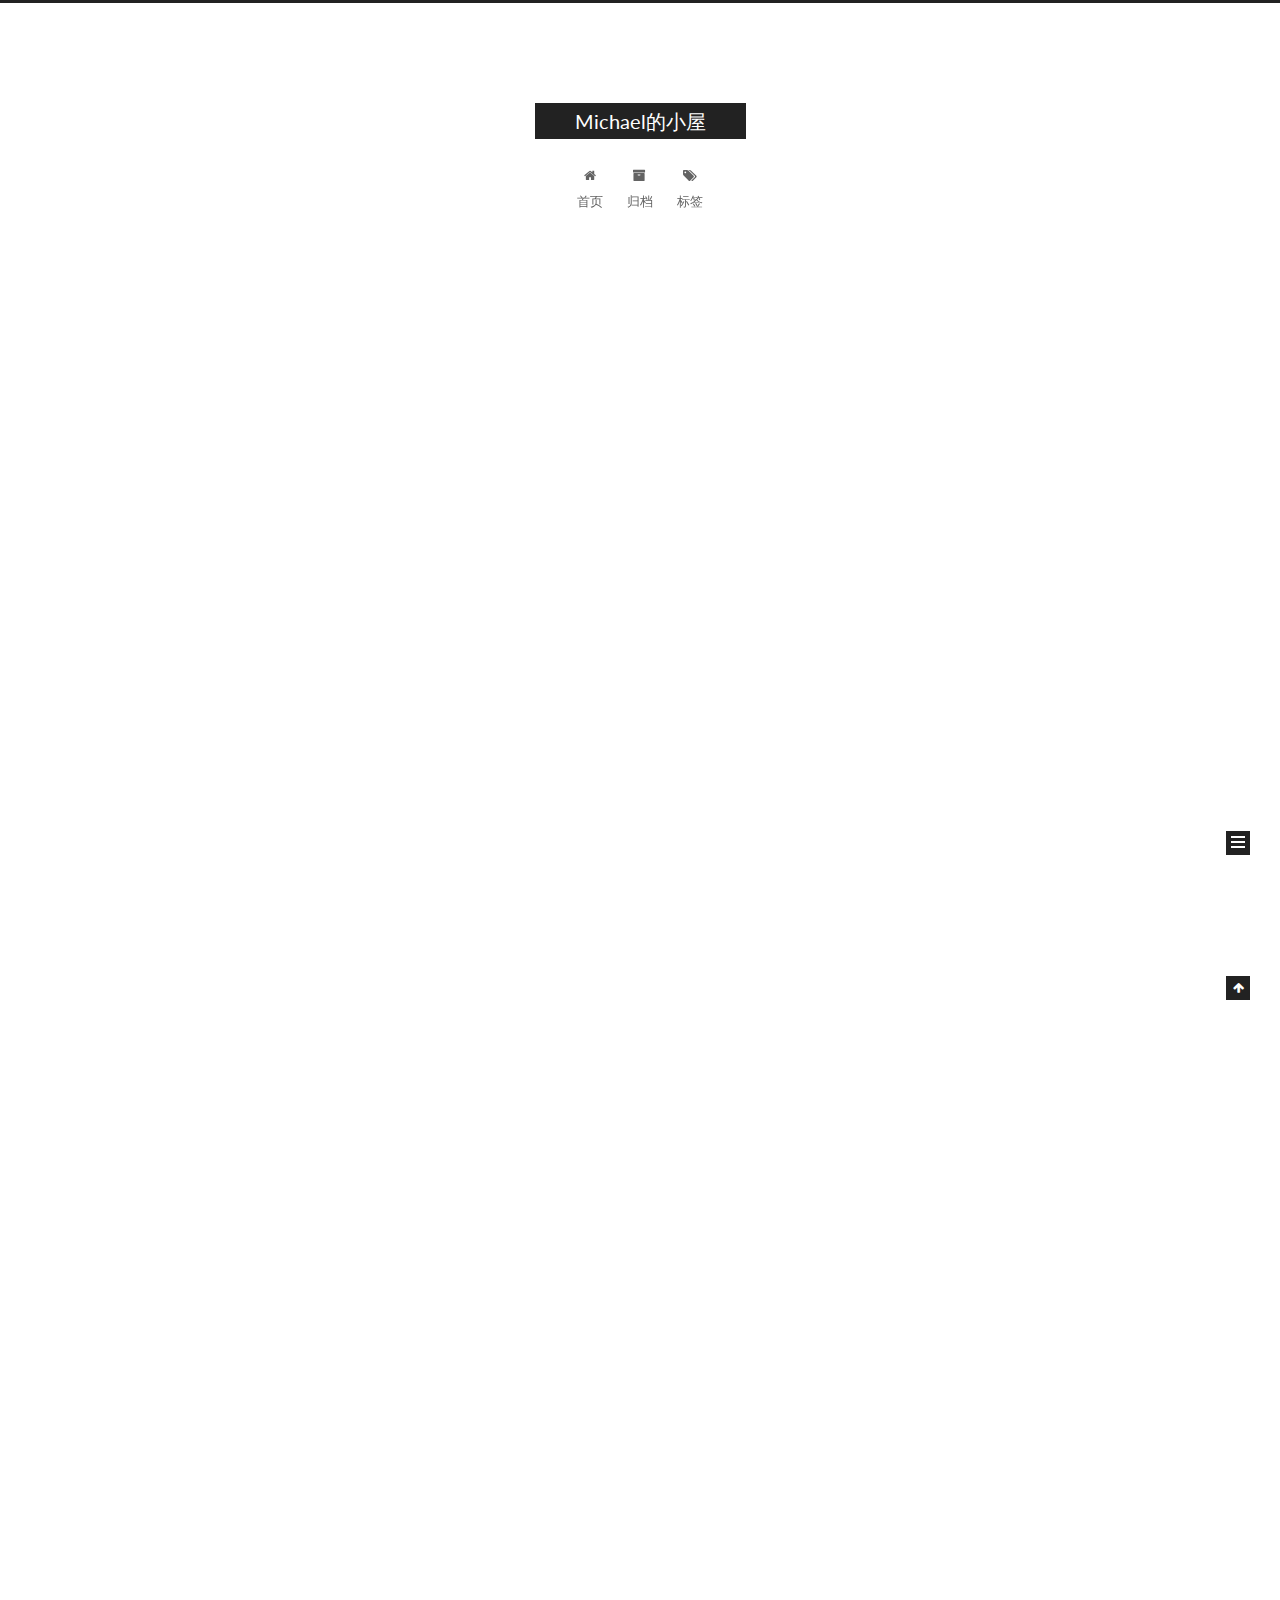
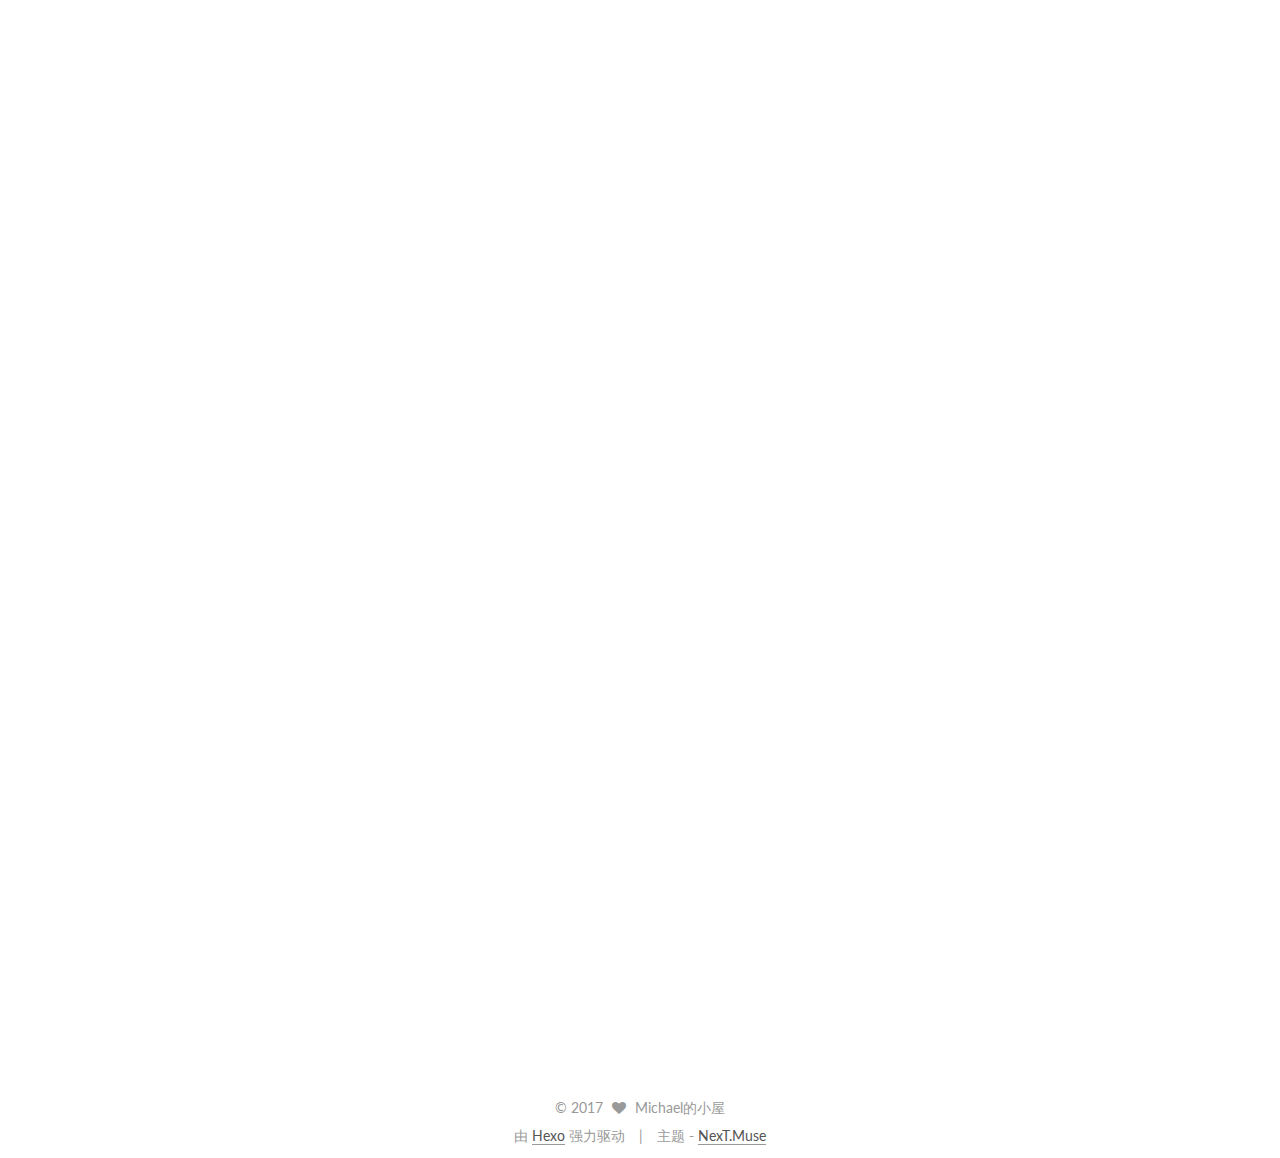
==== commit e33f38f9: "Site updated: 2017-03-17 15:25:47" ====
--- a/index.html
+++ b/index.html
@@ -367,6 +367,146 @@
 
 
     
+      
+
+  
+
+  
+  
+  
+
+  <article class="post post-type-normal " itemscope itemtype="http://schema.org/Article">
+    <link itemprop="mainEntityOfPage" href="http://yoursite.com/2017/03/07/Block循环引用的三种解决方式/">
+
+    <span hidden itemprop="author" itemscope itemtype="http://schema.org/Person">
+      <meta itemprop="name" content="Michael的小屋">
+      <meta itemprop="description" content="">
+      <meta itemprop="image" content="/images/avatar.gif">
+    </span>
+
+    <span hidden itemprop="publisher" itemscope itemtype="http://schema.org/Organization">
+      <meta itemprop="name" content="Michael的小屋">
+    </span>
+
+    
+      <header class="post-header">
+
+        
+        
+          <h1 class="post-title" itemprop="name headline">
+            
+            
+              
+                
+                <a class="post-title-link" href="/2017/03/07/Block循环引用的三种解决方式/" itemprop="url">
+                  Block循环引用的三种解决方式
+                </a>
+              
+            
+          </h1>
+        
+
+        <div class="post-meta">
+          <span class="post-time">
+            
+              <span class="post-meta-item-icon">
+                <i class="fa fa-calendar-o"></i>
+              </span>
+              
+                <span class="post-meta-item-text">发表于</span>
+              
+              <time title="创建于" itemprop="dateCreated datePublished" datetime="2017-03-07T14:27:12+08:00">
+                2017-03-07
+              </time>
+            
+
+            
+
+            
+          </span>
+
+          
+
+          
+            
+          
+
+          
+          
+
+          
+
+          
+
+          
+
+        </div>
+      </header>
+    
+
+
+    <div class="post-body" itemprop="articleBody">
+
+      
+      
+
+      
+        
+          
+            <p>今天 抽空看了下 <em>Objective-C高级编程iOS与OSX多线程和内存管理</em>，发现自己之前所理解的<code>为什么block会发生循环引用？</code>有些理解是错误的，还好看了这个书，最后弄清楚了，希望写出来，既能算是一种总结，又能让其他小伙伴避免再遇到这个坑！下面 让我们一起来看几个场景！</p>
+<p>项目简单的类结构<br><figure class="highlight plain"><table><tr><td class="gutter"><pre><div class="line">1</div><div class="line">2</div><div class="line">3</div><div class="line">4</div><div class="line">5</div><div class="line">6</div><div class="line">7</div><div class="line">8</div><div class="line">9</div><div class="line">10</div><div class="line">11</div><div class="line">12</div><div class="line">13</div><div class="line">14</div><div class="line">15</div><div class="line">16</div><div class="line">17</div><div class="line">18</div><div class="line">19</div><div class="line">20</div><div class="line">21</div><div class="line">22</div><div class="line">23</div><div class="line">24</div><div class="line">25</div><div class="line">26</div><div class="line">27</div><div class="line">28</div><div class="line">29</div><div class="line">30</div><div class="line">31</div><div class="line">32</div><div class="line">33</div><div class="line">34</div><div class="line">35</div><div class="line">36</div><div class="line">37</div><div class="line">38</div><div class="line">39</div><div class="line">40</div><div class="line">41</div><div class="line">42</div></pre></td><td class="code"><pre><div class="line">import &quot;ViewController.h&quot;</div><div class="line">#import &quot;DetailViewController.h&quot;</div><div class="line"></div><div class="line">@interface ViewController ()</div><div class="line"></div><div class="line">@end</div><div class="line"></div><div class="line">@implementation ViewController</div><div class="line"></div><div class="line">- (void)touchesBegan:(NSSet&lt;UITouch *&gt; *)touches withEvent:(UIEvent *)event &#123;</div><div class="line"></div><div class="line">DetailViewController *detailVC = [DetailViewController new];</div><div class="line">detailVC.testMemoryLeaksBLock = ^(DetailViewController *d) &#123;</div><div class="line"></div><div class="line">NSLog(@&quot;d: %@--&quot;, d);</div><div class="line">&#125;;</div><div class="line">[self presentViewController:d animated:YES completion:nil];</div><div class="line">&#125;</div><div class="line"></div><div class="line">//---------------------DetailViewController-----------------------------</div><div class="line">@interface DetailViewController : UIViewController</div><div class="line"></div><div class="line">@property (nonatomic, copy) void(^testMemoryLeaksBLock)(DetailViewController *detailVC);</div><div class="line"></div><div class="line">@end</div><div class="line"></div><div class="line">@implementation DetailViewController</div><div class="line"></div><div class="line">-(void)dealloc &#123;</div><div class="line"></div><div class="line">NSLog(@&quot;dealloc&quot;);</div><div class="line">&#125;</div><div class="line"></div><div class="line">- (void)viewDidDisappear:(BOOL)animated &#123;</div><div class="line"></div><div class="line">[super viewDidDisappear:animated];</div><div class="line">!_testMemoryLeaksBLock ?: _testMemoryLeaksBLock(self);</div><div class="line">&#125;</div><div class="line"></div><div class="line">- (void)touchesBegan:(NSSet&lt;UITouch *&gt; *)touches withEvent:(UIEvent *)event &#123;</div><div class="line">[self dismissViewControllerAnimated:YES completion:nil];</div><div class="line">&#125;</div></pre></td></tr></table></figure></p>
+<h3 id="场景一"><a href="#场景一" class="headerlink" title="场景一"></a>场景一</h3><p>正如项目结构那样，当detailVC disappear时候，回调block是否会有内存泄漏呢？<br><figure class="highlight plain"><table><tr><td class="gutter"><pre><div class="line">1</div><div class="line">2</div><div class="line">3</div><div class="line">4</div></pre></td><td class="code"><pre><div class="line">detailVC.testMemoryLeaksBLock = ^(DetailViewController *d) &#123;</div><div class="line"></div><div class="line">NSLog(@&quot;d: %@--&quot;, d);</div><div class="line">&#125;;</div></pre></td></tr></table></figure></p>
+<p><img src="http://upload-images.jianshu.io/upload_images/2546918-99b5400dff7efc76.png?imageMogr2/auto-orient/strip%7CimageView2/2/w/1240" alt="局部变量不会造成，执行完自动释放，不会造成内存泄漏 - 1"><br>正如上面分析图，一般情况下，是有内存泄漏的，但就是由于<code>detailVC.testMemoryLeaksBLock</code>所持有的<code>d</code>指针是一个局部变量，当block执行完之后，这个局部变量引用计数就为0，就被释放了，因此<code>d</code>  就不再持有<code>detailVC</code>，<code>detailVC.testMemoryLeaksBLock</code>对<code>detailVC</code>就不再持有, 循环引用被打破，还是会走 <code>-[DetailViewController dealloc]</code> 的.</p>
+<p><img src="http://upload-images.jianshu.io/upload_images/2546918-cb2f6d53f8269691.png?imageMogr2/auto-orient/strip%7CimageView2/2/w/1240" alt="局部变量不会造成，执行完自动释放，不会造成内存泄漏 - 2"></p>
+<h3 id="场景二"><a href="#场景二" class="headerlink" title="场景二"></a>场景二</h3><p>block代码改成下面这样，当detailVC disappear时候，回调block是否又会有内存泄漏呢？<br><figure class="highlight plain"><table><tr><td class="gutter"><pre><div class="line">1</div><div class="line">2</div><div class="line">3</div><div class="line">4</div><div class="line">5</div><div class="line">6</div></pre></td><td class="code"><pre><div class="line">DetailViewController *detailVC = [DetailViewController new]; </div><div class="line">id  tmp = detailVC;</div><div class="line">detailVC.testMemoryLeaksBLock = ^(DetailViewController *d) &#123;</div><div class="line"></div><div class="line">NSLog(@&quot;d: %@--\nd: %@&quot;,  d,  tmp); </div><div class="line">&#125;;</div></pre></td></tr></table></figure></p>
+<p>答案：的确有内存泄漏 ，因为循环引用的问题，具体看下图：</p>
+<p><img src="http://upload-images.jianshu.io/upload_images/2546918-fe43da2b0ccbe275.png?imageMogr2/auto-orient/strip%7CimageView2/2/w/1240" alt="循环引用造成内存泄漏 "></p>
+<p>上面情况如果懂的话，下面这种写法是一样的，经典的循环引用<br><code>detailVC</code>持有<code>testMemoryLeaksBLock</code>，<code>testMemoryLeaksBLock</code> 持有 <code>detailVC</code>,导致两个引用计数都无法减一，最后谁也释放不了谁！！<br><figure class="highlight plain"><table><tr><td class="gutter"><pre><div class="line">1</div><div class="line">2</div><div class="line">3</div><div class="line">4</div><div class="line">5</div></pre></td><td class="code"><pre><div class="line">DetailViewController * detailVC = [DetailViewController new]; </div><div class="line">detailVC.testMemoryLeaksBLock = ^(DetailViewController *d) &#123;</div><div class="line"></div><div class="line">NSLog(@&quot;detailVC: %@&quot;,  detailVC); </div><div class="line">&#125;;</div></pre></td></tr></table></figure></p>
+<p>##如何解决内存泄漏<br>原因我们了解了，现在是该如何解决了，下面根据之前场景逐一给出不同的思路，注意思路很重要，因为有很多种解决思路，都要搞清楚，举一反三，因为场景一没有内存泄漏，因此主要针对场景二</p>
+<p>###针对场景二的解决方案1：<br>有问题的代码：<br><figure class="highlight plain"><table><tr><td class="gutter"><pre><div class="line">1</div><div class="line">2</div><div class="line">3</div><div class="line">4</div><div class="line">5</div><div class="line">6</div></pre></td><td class="code"><pre><div class="line">DetailViewController *detailVC = [DetailViewController new]; </div><div class="line">id  tmp = detailVC;</div><div class="line">detailVC.testMemoryLeaksBLock = ^(DetailViewController *d) &#123;</div><div class="line"></div><div class="line">NSLog(@&quot;tmp: %@&quot;,  tmp); </div><div class="line">&#125;;</div></pre></td></tr></table></figure></p>
+<p>方案一的代码：<br><figure class="highlight plain"><table><tr><td class="gutter"><pre><div class="line">1</div><div class="line">2</div><div class="line">3</div><div class="line">4</div><div class="line">5</div><div class="line">6</div><div class="line">7</div></pre></td><td class="code"><pre><div class="line">DetailViewController * detailVC = [DetailViewController new];</div><div class="line">__block id tmp = detailVC;</div><div class="line">detailVC.testMemoryLeaksBLock = ^(DetailViewController *d) &#123;</div><div class="line"></div><div class="line">NSLog(@&quot;tmp: %@&quot;,  tmp); </div><div class="line">tmp = nil;</div><div class="line">&#125;;</div></pre></td></tr></table></figure></p>
+<p>虽然解决了内存泄漏，但是细心的看客姥爷肯定发现了这样写的一个弊端，没错，那就是 如果 <code>detailVC.testMemoryLeaksBLock ()</code>没有调用的话，还是会造成内存泄漏的，因为<code>testMemoryLeaksBLock</code>还是间接地强引用了<code>detailVC</code>, 算是一个思路吧，毕竟思路要广才能 想的更多，学的更多，不是吗！</p>
+<p>###针对场景二的解决方案2：<br>有问题的代码：<br><figure class="highlight plain"><table><tr><td class="gutter"><pre><div class="line">1</div><div class="line">2</div><div class="line">3</div><div class="line">4</div><div class="line">5</div><div class="line">6</div></pre></td><td class="code"><pre><div class="line">DetailViewController *detailVC = [DetailViewController new]; </div><div class="line">id  tmp = detailVC;</div><div class="line">detailVC.testMemoryLeaksBLock = ^(DetailViewController *d) &#123;</div><div class="line"></div><div class="line">NSLog(@&quot;tmp: %@&quot;,  tmp); </div><div class="line">&#125;;</div></pre></td></tr></table></figure></p>
+<p>方案二的代码：<br><figure class="highlight plain"><table><tr><td class="gutter"><pre><div class="line">1</div><div class="line">2</div><div class="line">3</div><div class="line">4</div><div class="line">5</div><div class="line">6</div></pre></td><td class="code"><pre><div class="line">DetailViewController * detailVC = [DetailViewController new];</div><div class="line">__weak id weakTmp = detailVC;</div><div class="line">detailVC.testMemoryLeaksBLock = ^(DetailViewController *d) &#123;</div><div class="line"></div><div class="line">NSLog(@&quot;weakTmp: %@&quot;,  weakTmp); </div><div class="line">&#125;;</div></pre></td></tr></table></figure></p>
+<p>这也是平常开发中用得最多的一种解决循环引用的方法。来给小总结吧：方案一和方案二都是断掉<code>testMemoryLeaksBLock</code>对<code>detailVC</code>的强引用，自然可以；其实开发中还有一种方案也是可以的，那就是 断掉<code>detailVC</code>对 <code>testMemoryLeaksBLock</code> 的强引用。</p>
+<p>###针对场景二的解决方案3：<br>有问题的代码：<br><figure class="highlight plain"><table><tr><td class="gutter"><pre><div class="line">1</div><div class="line">2</div><div class="line">3</div><div class="line">4</div><div class="line">5</div><div class="line">6</div></pre></td><td class="code"><pre><div class="line">DetailViewController *detailVC = [DetailViewController new]; </div><div class="line">id  tmp = detailVC;</div><div class="line">detailVC.testMemoryLeaksBLock = ^(DetailViewController *d) &#123;</div><div class="line"></div><div class="line">NSLog(@&quot;tmp: %@&quot;,  tmp); </div><div class="line">&#125;;</div></pre></td></tr></table></figure></p>
+<p>方案三的代码：<br><figure class="highlight plain"><table><tr><td class="gutter"><pre><div class="line">1</div><div class="line">2</div><div class="line">3</div><div class="line">4</div><div class="line">5</div><div class="line">6</div><div class="line">7</div><div class="line">8</div><div class="line">9</div><div class="line">10</div><div class="line">11</div><div class="line">12</div><div class="line">13</div><div class="line">14</div><div class="line">15</div><div class="line">16</div></pre></td><td class="code"><pre><div class="line">@implementation DetailViewController</div><div class="line"></div><div class="line">-(void)dealloc &#123;</div><div class="line"></div><div class="line">NSLog(@&quot;dealloc&quot;);</div><div class="line">&#125;</div><div class="line"></div><div class="line">- (void)viewDidDisappear:(BOOL)animated &#123;</div><div class="line"></div><div class="line">[super viewDidDisappear:animated];</div><div class="line">!_ testMemoryLeaksBLock ?: _testMemoryLeaksBLock(self);</div><div class="line">//就加了下面一行代码也是可以的，因为一旦手动把 _testMemoryLeaksBLock置为空,  那么这个block就没有任何对象持有它，</div><div class="line">//换一句话说就是没有对象强引用这个block, 那么如果这个block之前在堆里，它就会被废弃掉，</div><div class="line">_testMemoryLeaksBLock= nil;</div><div class="line">&#125;</div><div class="line">@end</div></pre></td></tr></table></figure></p>
+<p>每一次执行完block之后都手动置nil，断掉<code>detailVC</code>对 <code>testMemoryLeaksBLock</code> 的强引用也不失为一种方法。</p>
+<p>####总结：这也是平常开发中三种解决循环引用的方法。希望大家周末都玩得开心，么么哒，下周准备写 GCD，有好多 线程同步的 知识，望 共同努力，共勉，手动！</p>
+
+          
+        
+      
+    </div>
+
+    <div>
+      
+    </div>
+
+    <div>
+      
+    </div>
+
+    <div>
+      
+    </div>
+
+    <footer class="post-footer">
+      
+
+      
+
+      
+
+      
+      
+        <div class="post-eof"></div>
+      
+    </footer>
+  </article>
+
+
+    
   </section>
 
   
@@ -412,7 +552,7 @@
           
             <div class="site-state-item site-state-posts">
               <a href="/archives">
-                <span class="site-state-item-count">1</span>
+                <span class="site-state-item-count">2</span>
                 <span class="site-state-item-name">日志</span>
               </a>
             </div>
--- a/css/main.css
+++ b/css/main.css
@@ -1684,7 +1684,7 @@
   width: 4px;
   height: 4px;
   border-radius: 50%;
-  background: #ff0f7a;
+  background: #c1716a;
 }
 .links-of-blogroll {
   font-size: 13px;
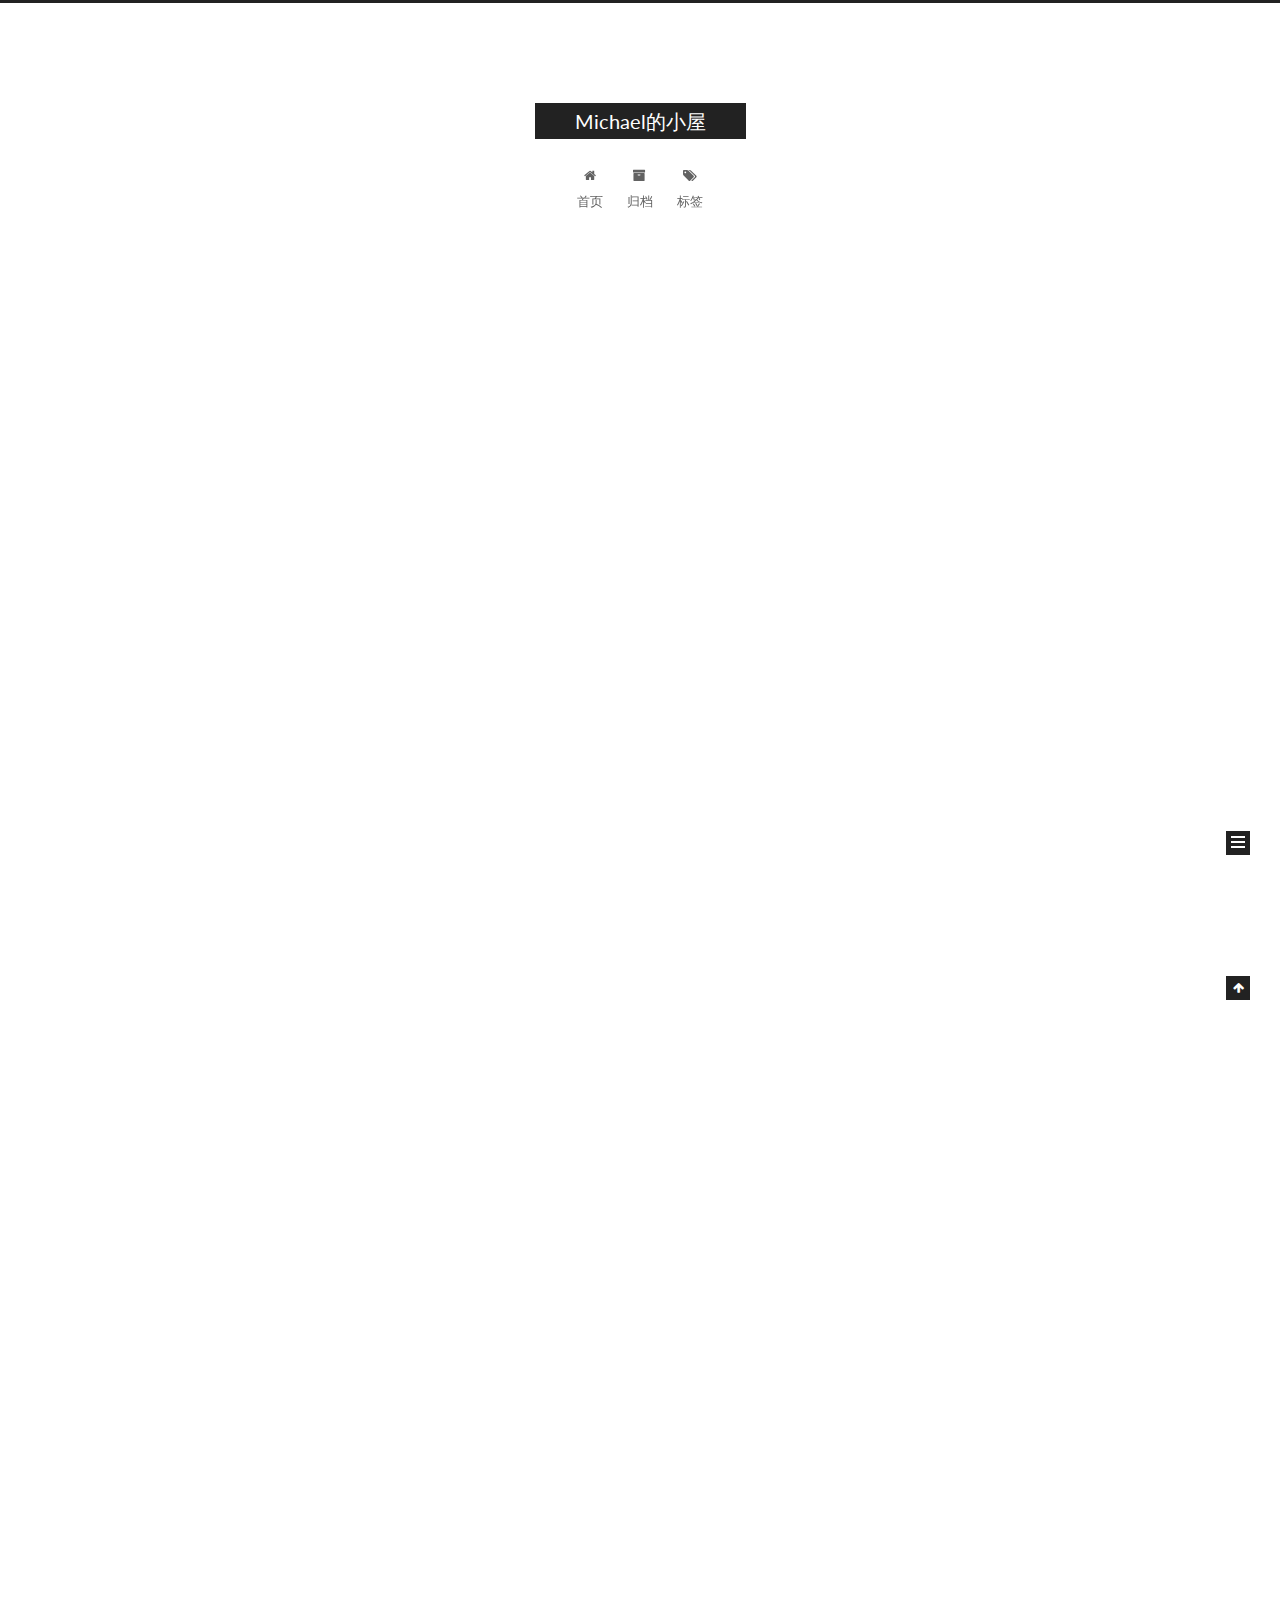
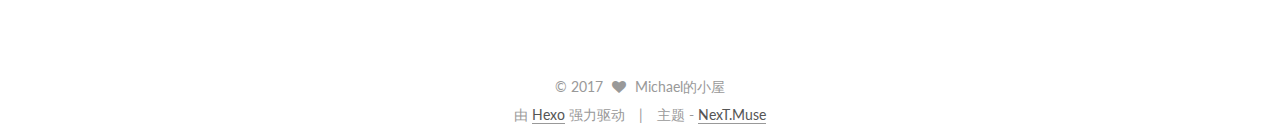
==== commit 45052da4: "Site updated: 2017-03-17 15:34:51" ====
--- a/index.html
+++ b/index.html
@@ -247,7 +247,7 @@
   
 
   <article class="post post-type-normal " itemscope itemtype="http://schema.org/Article">
-    <link itemprop="mainEntityOfPage" href="http://yoursite.com/2017/03/17/hello-world/">
+    <link itemprop="mainEntityOfPage" href="http://yoursite.com/2017/03/17/Home_Page/">
 
     <span hidden itemprop="author" itemscope itemtype="http://schema.org/Person">
       <meta itemprop="name" content="Michael的小屋">
@@ -269,7 +269,7 @@
             
               
                 
-                <a class="post-title-link" href="/2017/03/17/hello-world/" itemprop="url">
+                <a class="post-title-link" href="/2017/03/17/Home_Page/" itemprop="url">
                   Hello World
                 </a>
               
@@ -507,6 +507,274 @@
 
 
     
+      
+
+  
+
+  
+  
+  
+
+  <article class="post post-type-normal " itemscope itemtype="http://schema.org/Article">
+    <link itemprop="mainEntityOfPage" href="http://yoursite.com/2017/03/07/iOS8 自定义UITabBar （使用popToViewController导致的UITabBarButton重叠的问题/">
+
+    <span hidden itemprop="author" itemscope itemtype="http://schema.org/Person">
+      <meta itemprop="name" content="Michael的小屋">
+      <meta itemprop="description" content="">
+      <meta itemprop="image" content="/images/avatar.gif">
+    </span>
+
+    <span hidden itemprop="publisher" itemscope itemtype="http://schema.org/Organization">
+      <meta itemprop="name" content="Michael的小屋">
+    </span>
+
+    
+      <header class="post-header">
+
+        
+        
+          <h1 class="post-title" itemprop="name headline">
+            
+            
+              
+                
+                <a class="post-title-link" href="/2017/03/07/iOS8 自定义UITabBar （使用popToViewController导致的UITabBarButton重叠的问题/" itemprop="url">
+                  iOS8 自定义UITabBar （使用popToViewController导致的UITabBarButton重叠的问题）
+                </a>
+              
+            
+          </h1>
+        
+
+        <div class="post-meta">
+          <span class="post-time">
+            
+              <span class="post-meta-item-icon">
+                <i class="fa fa-calendar-o"></i>
+              </span>
+              
+                <span class="post-meta-item-text">发表于</span>
+              
+              <time title="创建于" itemprop="dateCreated datePublished" datetime="2017-03-07T14:27:12+08:00">
+                2017-03-07
+              </time>
+            
+
+            
+
+            
+          </span>
+
+          
+
+          
+            
+          
+
+          
+          
+
+          
+
+          
+
+          
+
+        </div>
+      </header>
+    
+
+
+    <div class="post-body" itemprop="articleBody">
+
+      
+      
+
+      
+        
+          
+            <p>想看详细的，可以看这篇<a href="http://transcoder.baidu.com/from=1099b/bd_page_type=1/ssid=0/uid=0/pu=usm%400%2Csz%401320_2001%2Cta%40iphone_1_10.0_3_602/baiduid=EC8C128BEBFC5A61693EBE2EC90B1614/w=0_10_/t=iphone/l=3/tc?ref=www_iphone&amp;lid=16210680801311434981&amp;order=5&amp;fm=alop&amp;tj=www_normal_5_0_10_title&amp;vit=osres&amp;m=8&amp;srd=1&amp;cltj=cloud_title&amp;asres=1&amp;title=...%28使用popToViewController导致的UITabBarButton...&amp;dict=30&amp;w_qd=IlPT2AEptyoA_yikJVOgGS1trQTCRbWhG_&amp;sec=15971&amp;di=43f7179851d00068&amp;bdenc=1&amp;tch=124.517.353.912.1.334&amp;nsrc=IlPT2AEptyoA_yixCFOxXnANedT62v3IEQGG_yFZ0z3xokmyxP4kHREsRDb6NnTLJ5DhxWeCvBYIwHWa_nhunM5X&amp;eqid=e0f7e84d0969a8001000000258036a3a&amp;wd=&amp;clk_info=%7B%22srcid%22%3A%221599%22%2C%22tplname%22%3A%22www_normal%22%2C%22t%22%3A1476620498282%2C%22xpath%22%3A%22div-div-div-a-p%22%7D" target="_blank" rel="external">文章</a>，有时候 在popToViewController 的时候 ，原本一开始被我们移除的UITabbarButton会莫名其妙的再次加载到UITabBar上了，考虑到我们一开始就在UITabBarController的- ViewDidLoad 方法里面移除了，如下面这样：</p>
+<p>//@interface MainTabBarController : UITabBarController</p>
+<ul>
+<li>(void)viewDidLoad {</li>
+</ul>
+<p>for (UIView *subView in self.tabBar.subviews) {</p>
+<p>[subView removeFromSuperview];<br>}<br>//自定义一些控件子视图<br>}<br>而且 -ViewDidLoad 此方法在生命周期里面只会走一次，所以我们断定一定是在Apple 在  <code>[super viewWillLayoutSubviews]</code> 做了一些判断，所以我们必须要在  <code>[super viewWillLayoutSubviews]</code> 之后再移除掉就行了</p>
+<p>//@interface MainTabBarController : UITabBarController</p>
+<ul>
+<li>(void)viewWillLayoutSubviews {</li>
+</ul>
+<p>[super viewWillLayoutSubviews];</p>
+<p>for (UIView *subView in self.tabBar.subviews) {</p>
+<p>![subView isKindOfClass:NSClassFromString(@”UITabBarButton”)] ?: [subView removeFromSuperview];<br>}<br>}</p>
+
+          
+        
+      
+    </div>
+
+    <div>
+      
+    </div>
+
+    <div>
+      
+    </div>
+
+    <div>
+      
+    </div>
+
+    <footer class="post-footer">
+      
+
+      
+
+      
+
+      
+      
+        <div class="post-eof"></div>
+      
+    </footer>
+  </article>
+
+
+    
+      
+
+  
+
+  
+  
+  
+
+  <article class="post post-type-normal " itemscope itemtype="http://schema.org/Article">
+    <link itemprop="mainEntityOfPage" href="http://yoursite.com/2017/03/07/iOS头文件中如何在宏里引用已有的宏/">
+
+    <span hidden itemprop="author" itemscope itemtype="http://schema.org/Person">
+      <meta itemprop="name" content="Michael的小屋">
+      <meta itemprop="description" content="">
+      <meta itemprop="image" content="/images/avatar.gif">
+    </span>
+
+    <span hidden itemprop="publisher" itemscope itemtype="http://schema.org/Organization">
+      <meta itemprop="name" content="Michael的小屋">
+    </span>
+
+    
+      <header class="post-header">
+
+        
+        
+          <h1 class="post-title" itemprop="name headline">
+            
+            
+              
+                
+                <a class="post-title-link" href="/2017/03/07/iOS头文件中如何在宏里引用已有的宏/" itemprop="url">
+                  iOS头文件中如何在宏里引用已有的宏
+                </a>
+              
+            
+          </h1>
+        
+
+        <div class="post-meta">
+          <span class="post-time">
+            
+              <span class="post-meta-item-icon">
+                <i class="fa fa-calendar-o"></i>
+              </span>
+              
+                <span class="post-meta-item-text">发表于</span>
+              
+              <time title="创建于" itemprop="dateCreated datePublished" datetime="2017-03-07T14:27:12+08:00">
+                2017-03-07
+              </time>
+            
+
+            
+
+            
+          </span>
+
+          
+
+          
+            
+          
+
+          
+          
+
+          
+
+          
+
+          
+
+        </div>
+      </header>
+    
+
+
+    <div class="post-body" itemprop="articleBody">
+
+      
+      
+
+      
+        
+          
+            <p>一般我们在开发环境中经常会有这样的需求，如果有不是很多的接口的话，一般会这样写</p>
+<p>#define kLoginURLStr                @”<a href="http://test.yunlu6.com/api/v1/login" target="_blank" rel="external">http://test.yunlu6.com/api/v1/login</a>“</p>
+<p>#define kLogoutURLStr               @”<a href="http://test.yunlu6.com/api/v1/logout" target="_blank" rel="external">http://test.yunlu6.com/api/v1/logout</a>“<br>但是 一般 公司 接口少则几十个，多则上百个，要是将来改的话，会稍显麻烦，且容易出错，于是会有下面优化的写法：</p>
+<p>#define kTestHostName                @”<a href="http://test.yunlu6.com" target="_blank" rel="external">http://test.yunlu6.com</a>“</p>
+<p>#define kLoginURL                    @”” kTestHostName@”/api/v1/login”</p>
+<p>#define kLogoutURLStr                @”” kTestHostName@”/api/v1/logout”<br>但是很多公司的服务器环境经常会变动，因此，我们还需要考虑到切换域名的情况，于是下面就会写出最终的写法</p>
+<p>#define kTestHostName                @”<a href="http://test.yunlu6.com" target="_blank" rel="external">http://test.yunlu6.com</a>“</p>
+<p>#define kDevelopHostName             @”<a href="http://develop.yunlu6.com" target="_blank" rel="external">http://develop.yunlu6.com</a>“</p>
+<p>#define kHostName                    kDevelopHostName</p>
+<p>#define kLoginURL                    @”” kHostName@”/api/v1/login”</p>
+<p>#define kLogoutURLStr                @”” kHostName@”/api/v1/logout”</p>
+<p>以后就只需要更改这一行宏就可以了</p>
+<p>#define kHostName                    kDevelopHostName/kTestHostName/kOtherHostName</p>
+<p>注：@”” kTestHostName@”/api/v1/login”中 kTestHostName前面必须要有空格用来区分字面量引号”和标志符kTestHostName,否则在编译时候会报错， Invalid suffix on literal; C++11 requires a space between literal and identifier，好的，一切编译正常！</p>
+
+          
+        
+      
+    </div>
+
+    <div>
+      
+    </div>
+
+    <div>
+      
+    </div>
+
+    <div>
+      
+    </div>
+
+    <footer class="post-footer">
+      
+
+      
+
+      
+
+      
+      
+        <div class="post-eof"></div>
+      
+    </footer>
+  </article>
+
+
+    
   </section>
 
   
@@ -552,7 +820,7 @@
           
             <div class="site-state-item site-state-posts">
               <a href="/archives">
-                <span class="site-state-item-count">2</span>
+                <span class="site-state-item-count">4</span>
                 <span class="site-state-item-name">日志</span>
               </a>
             </div>
--- a/css/main.css
+++ b/css/main.css
@@ -1684,7 +1684,7 @@
   width: 4px;
   height: 4px;
   border-radius: 50%;
-  background: #c1716a;
+  background: #ff4dc3;
 }
 .links-of-blogroll {
   font-size: 13px;
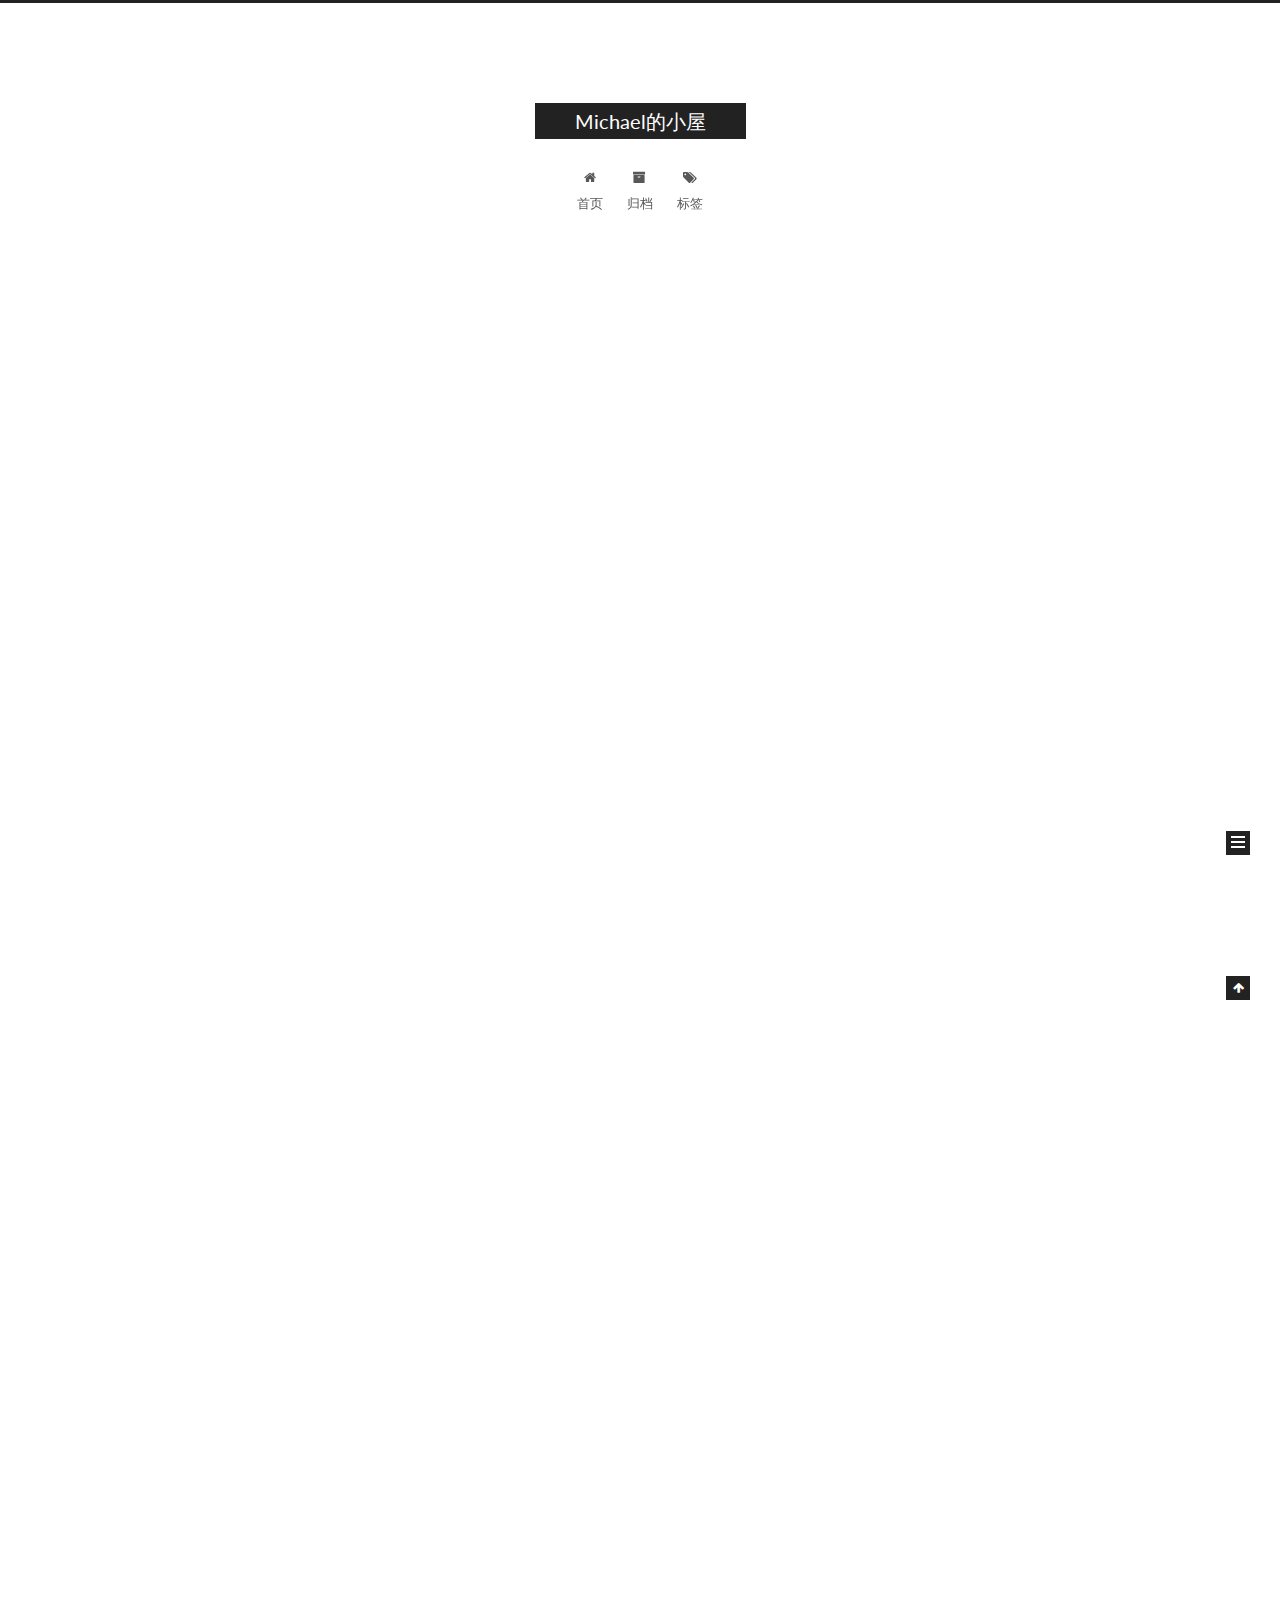
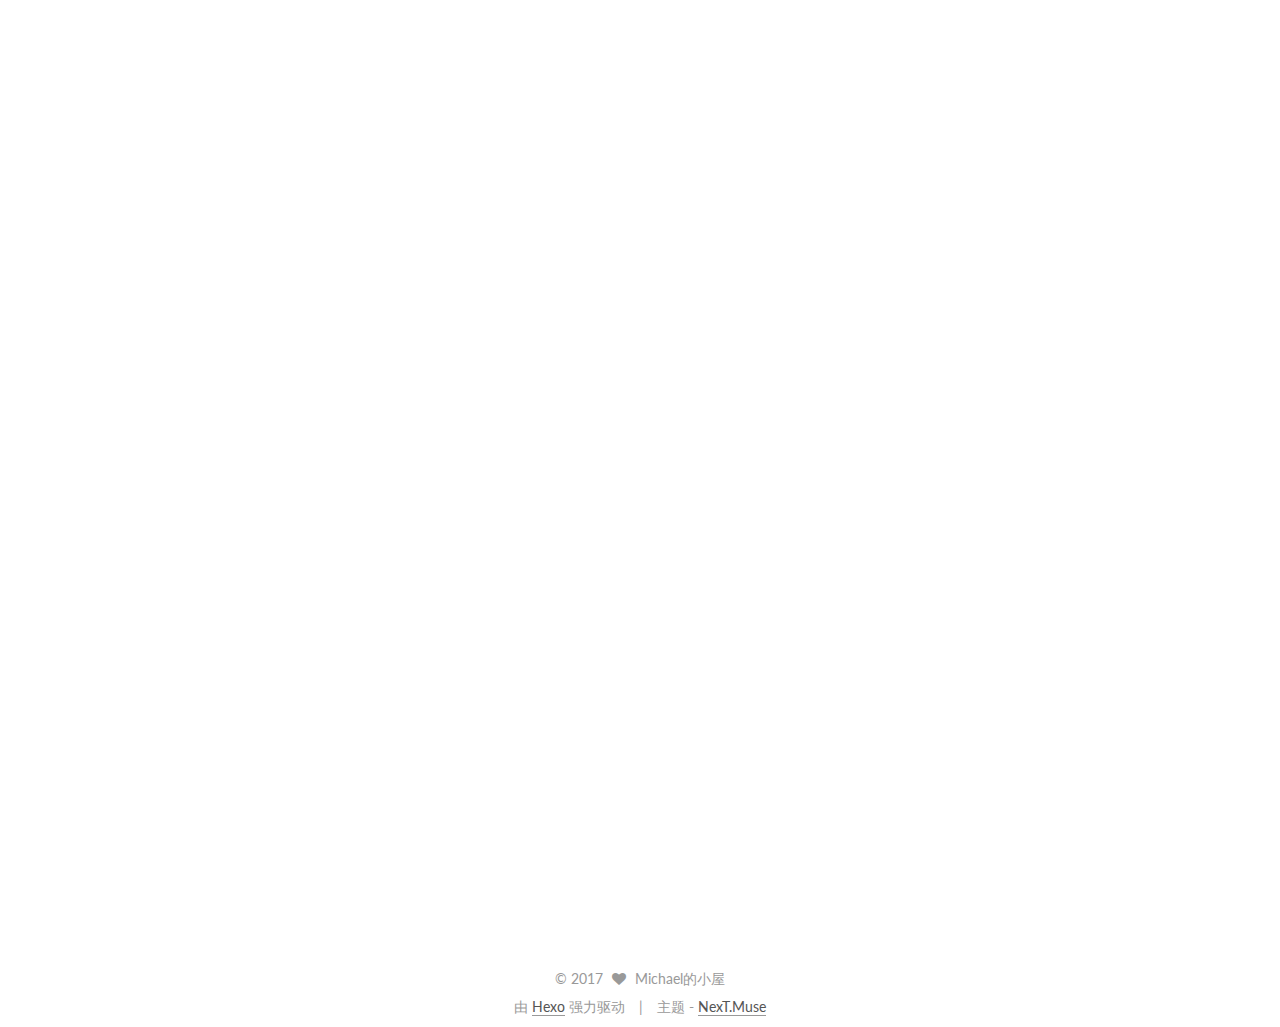
==== commit b2473594: "Site updated: 2017-03-17 15:38:01" ====
--- a/index.html
+++ b/index.html
@@ -650,6 +650,162 @@
   
 
   <article class="post post-type-normal " itemscope itemtype="http://schema.org/Article">
+    <link itemprop="mainEntityOfPage" href="http://yoursite.com/2017/03/07/一行核心代码做出类似tableViewHeaderView和AppStore里的ScrollView悬浮条效果/">
+
+    <span hidden itemprop="author" itemscope itemtype="http://schema.org/Person">
+      <meta itemprop="name" content="Michael的小屋">
+      <meta itemprop="description" content="">
+      <meta itemprop="image" content="/images/avatar.gif">
+    </span>
+
+    <span hidden itemprop="publisher" itemscope itemtype="http://schema.org/Organization">
+      <meta itemprop="name" content="Michael的小屋">
+    </span>
+
+    
+      <header class="post-header">
+
+        
+        
+          <h1 class="post-title" itemprop="name headline">
+            
+            
+              
+                
+                <a class="post-title-link" href="/2017/03/07/一行核心代码做出类似tableViewHeaderView和AppStore里的ScrollView悬浮条效果/" itemprop="url">
+                  一行核心代码做出类似tableViewHeaderView和AppStore里的ScrollView悬浮条效果
+                </a>
+              
+            
+          </h1>
+        
+
+        <div class="post-meta">
+          <span class="post-time">
+            
+              <span class="post-meta-item-icon">
+                <i class="fa fa-calendar-o"></i>
+              </span>
+              
+                <span class="post-meta-item-text">发表于</span>
+              
+              <time title="创建于" itemprop="dateCreated datePublished" datetime="2017-03-07T14:27:12+08:00">
+                2017-03-07
+              </time>
+            
+
+            
+
+            
+          </span>
+
+          
+
+          
+            
+          
+
+          
+          
+
+          
+
+          
+
+          
+
+        </div>
+      </header>
+    
+
+
+    <div class="post-body" itemprop="articleBody">
+
+      
+      
+
+      
+        
+          
+            <p>现在主流app里面经常需要有tableView上滑出现悬浮条样式的设计，宝宝看了下appleStore里面专题推荐用的scrollView 也有类似的悬浮效果，只不过它是下拉悬浮，而主流的是上滑悬浮！最终实现效果如以下gif图。<br><img src="http://upload-images.jianshu.io/upload_images/2546918-daecab37aeea565e.gif?imageMogr2/auto-orient/strip" alt="上滑悬停条样式"><br><img src="http://upload-images.jianshu.io/upload_images/2546918-7e1e67715b9f7e73.gif?imageMogr2/auto-orient/strip" alt="appStore下拉悬浮条效果"><br><img src="http://upload-images.jianshu.io/upload_images/2546918-34237448f69a56bb.gif?imageMogr2/auto-orient/strip" alt="仿appStore效果"><br><em>其实一看上去 表以为是两种不同的方案，其实两种思路方式完全一致，本来核心代码就一行，那么要修改的代码岂不是半行，确实如此哦，宝宝已笑疯😂😂😂，好了啦，开个玩笑，进入正题！</em></p>
+<p>##先别敲代码，想想悬浮条实现思路</p>
+<ul>
+<li>###上滑悬浮条样式的思路<br>当你看到本文第一张的动图的时候你想到了什么，对，没错，上滑的时候高度在减小最后会减小到一个固定值，下滑的时候高度在增加最后也会增加到一个固定值，那么简单点描述就是悬浮条原点不变，让其高度减小，在下面代码里第二种实现方式就是这样；其实我实现的是让悬浮条的原点变化，高度不变，也是一样的效果。</li>
+<li>###appStore下拉悬浮条样式的思路<br>有了第一种思路，会发现下拉悬浮条的过程与上面惊人的相似，上滑的时候高度在减小，只不过最后会减为0，下滑的时候高度在增加最后也会增加到一个固定值。</li>
+<li>###技术实现<br>通过KVO监听tableView的contentOffset属性值或者在scrollView的代理方法中监听contentOffset的值来让悬浮条的原点变化，高度不变，或者原点不变，高度变化！<br>将自定义的headerView放在tabView 的上面，即headerView和tableView为平级关系，都添加到viewController的view上，然后设置tableView的contentInset为headerView的值，在tableView滑动的时候，动态改变view的位置或者大小，使这个headerView看起来就像是有了悬浮功能的tableView.tableHeaderView。</li>
+<li>###核心代码<br>宝宝真的没有骗你们，真的只要一行，只要你看得懂就行😂😂😂，因为我把五行if语句和成一行了，表问我为什么！<br>_yellowView.frame = offset.y &lt; -64 ? (offset.y &lt;= -200 ?  CGRectMake(0, 0, 375, 200) : CGRectMake(0, -offset.y - 200, 375, 200)) : CGRectMake(0, 64 - 200, 375, 200);</li>
+</ul>
+<p>##代码实现</p>
+<ul>
+<li>(void)viewDidLoad {</li>
+</ul>
+<p>[super viewDidLoad];<br>//加载tableView到self.view上<br>UITableView *tableView = [[UITableView alloc]  initWithFrame:CGRectMake(0, 0, 375, 667) style:UITableViewStylePlain];<br>[tableView registerClass:[UITableViewCell class] forCellReuseIdentifier:@”Cell”];<br>tableView.dataSource = self;<br>tableView.contentInset = UIEdgeInsetsMake(200, 0, 0, 0);<br>[self.view addSubview:tableView];<br>//利用KVO监听tableView的contentOffset的属性值，从而动态改变悬浮条yellowView的frame值<br>[tableView addObserver:self forKeyPath:@”contentOffset” options:NSKeyValueObservingOptionNew context:nil];</p>
+<p>//加载yellowView作为悬浮条视图到self.view上，因此tableView和yellowView是同一级关系，黄色视图在tableView的上面<br>TouchView *yellowView = [[TouchView alloc] initWithFrame:CGRectMake(0, 0, 375, 200)];<br>yellowView.backgroundColor = [UIColor yellowColor];<br>//将alpha设置成为0.7的透明度是为了看得更清楚底下的tableView随时滚动的位置<br>yellowView.alpha = 0.7;<br>[self.view addSubview:yellowView];<br>//设置成全局的实例变量是为了在监听方法中可以改变悬浮条yellowView的frame值<br>_yellowView = yellowView;<br>}</p>
+<p>#pragma mark - KVO监听tableView的contentOffset的属性值变化<br>-(void)observeValueForKeyPath:(NSString <em>)keyPath ofObject:(id)object change:(NSDictionary<nskeyvaluechangekey,id> </nskeyvaluechangekey,id></em>)change context:(void *)context {</p>
+<p>CGPoint offset = [change[NSKeyValueChangeNewKey] CGPointValue];</p>
+<p>//64为悬浮条最终停留的高度<br>if (offset.y &lt; -64) {</p>
+<p>//小于-64则有两种情况，第一种小于-64是当悬浮条一进来时候，由于contentInset.top被我们调成了悬浮条的高度200，<br>因此offset.y初始值是-200，当用户上滑悬浮条的时候，会在 -200 &lt;= offset.y &lt;= -64 范围内波动，我们需要<br>调整悬浮条的Y坐标为-offset.y - 200，如- (-180) - 200 = -20 ,代表tableView向上偏移了20各点，我们改变其原点，<br>造成悬浮条悬停的假象;第二种小于-64是当悬浮条一进来时候，offset.y初始值是-200,当用户下滑悬浮条的时候，offset.y会负的越多，<br>在 offset.y &lt; -200 范围内波动，我们需要调整悬浮条的Y坐标为固定值200，不让其变大变小即可！！搞定</p>
+<p>//第一种方案，改变悬浮条的Y坐标，而不改变其高度，这也是本文核心代码！！！！<br>_yellowView.frame = offset.y &lt;= -200 ?  CGRectMake(0, 0, 375, 200) : CGRectMake(0, -offset.y - 200, 375, 200);</p>
+<p>//第二种方案，改变悬浮条的高度，而不改变其原点<br>//_yellowView.frame = offset.y &lt; -200 ?  CGRectMake(0, 0, 375, 200) : CGRectMake(0, 0, 375, -offset.y);</p>
+<p>//下面这行代码没必要添加，我看到网上很多人加了这句，实属没必要，tableView滚动本来就靠contentOffset，contentInset只是添加额外的滚动区域的<br>//_tableView.contentInset = offset.y &gt; -200 ? UIEdgeInsetsMake(-offset.y, 0, 0, 0) :UIEdgeInsetsMake(200, 0, 0, 0);<br>}else {</p>
+<p>//大于等于-64就只有一种情况了，当到达临界值的时候就会 悬停64的最小高度，该高度自己随便写啦，然后appStore那个效果是上滑到临界值后，高度依然减小，<br>那么需要调整悬浮条的Y坐标为-offset.y - 200，offset.y会越来越 大于-64，导致_yellowView.frame.origin.y负的越多，越来偏离屏幕原点，<br>正好满足需求看不见悬浮条啦！</p>
+<p>//appStore下拉悬浮条效果只需要改这行代码让上滑的时候原点超过其高度200，这样就看不到悬浮条了<br>//_yellowView.frame = CGRectMake(0, -offset.y - 200, 375, 200);;</p>
+<p>//第一种方案，改变悬浮条的Y坐标为悬停最小值64 - 200，这样在用户界面上就只显示64的高度，而不改变其高度<br>_yellowView.frame = CGRectMake(0, 64 - 200, 375, 200);</p>
+<p>//第二种方案，改变悬浮条的高度为最小值64，而不改变其原点<br>//_yellowView.frame = CGRectMake(0, 0, 375, 64);</p>
+<p>//下面这行代码没必要添加，我看到网上很多人加了这句，实属没必要，tableView滚动本来就靠contentOffset，contentInset只是添加额外的滚动区域的<br>//_tableView.contentInset = UIEdgeInsetsMake(64, 0, 0, 0);<br>}<br>}</p>
+<p>###自定义TouchView<br>如果有另外需求比如要是拖动黄色视图，tableView要是也能滚动的话，那么就需要自己拦截点击事件！！</p>
+<p>@implementation TouchView</p>
+<p>//这两个方法随便写一个即可，为的是拦截响应链，不让其捕获到触摸事件，这样用户手指点击上面的黄色视图，window分发触摸事件的时候，会认为用户点击的那个点最远的响应视图是 tableView，因为tableView在黄色视图的下方，这样，当滑动黄色视图的时候，tableView也跟着一起滚动了啦！！！</p>
+<ul>
+<li>(BOOL)pointInside:(CGPoint)point withEvent:(UIEvent *)event {<br>return NO;<br>}</li>
+</ul>
+<p>//先调用hitTest:withEvent:此方法，再调用pointInside:withEvent:<br>-(UIView <em>)hitTest:(CGPoint)point withEvent:(UIEvent </em>)event {</p>
+<p>UIView *view = [super hitTest:point withEvent:event];<br>if ([view isKindOfClass:[self class]]) {</p>
+<p>return nil;<br>}<br>return nil;<br>}</p>
+<p>@end</p>
+
+          
+        
+      
+    </div>
+
+    <div>
+      
+    </div>
+
+    <div>
+      
+    </div>
+
+    <div>
+      
+    </div>
+
+    <footer class="post-footer">
+      
+
+      
+
+      
+
+      
+      
+        <div class="post-eof"></div>
+      
+    </footer>
+  </article>
+
+
+    
+      
+
+  
+
+  
+  
+  
+
+  <article class="post post-type-normal " itemscope itemtype="http://schema.org/Article">
     <link itemprop="mainEntityOfPage" href="http://yoursite.com/2017/03/07/iOS头文件中如何在宏里引用已有的宏/">
 
     <span hidden itemprop="author" itemscope itemtype="http://schema.org/Person">
@@ -775,6 +931,139 @@
 
 
     
+      
+
+  
+
+  
+  
+  
+
+  <article class="post post-type-normal " itemscope itemtype="http://schema.org/Article">
+    <link itemprop="mainEntityOfPage" href="http://yoursite.com/2017/03/07/一行代码解决UITableView键盘收起/">
+
+    <span hidden itemprop="author" itemscope itemtype="http://schema.org/Person">
+      <meta itemprop="name" content="Michael的小屋">
+      <meta itemprop="description" content="">
+      <meta itemprop="image" content="/images/avatar.gif">
+    </span>
+
+    <span hidden itemprop="publisher" itemscope itemtype="http://schema.org/Organization">
+      <meta itemprop="name" content="Michael的小屋">
+    </span>
+
+    
+      <header class="post-header">
+
+        
+        
+          <h1 class="post-title" itemprop="name headline">
+            
+            
+              
+                
+                <a class="post-title-link" href="/2017/03/07/一行代码解决UITableView键盘收起/" itemprop="url">
+                  一行代码解决UITableView键盘收起
+                </a>
+              
+            
+          </h1>
+        
+
+        <div class="post-meta">
+          <span class="post-time">
+            
+              <span class="post-meta-item-icon">
+                <i class="fa fa-calendar-o"></i>
+              </span>
+              
+                <span class="post-meta-item-text">发表于</span>
+              
+              <time title="创建于" itemprop="dateCreated datePublished" datetime="2017-03-07T14:27:12+08:00">
+                2017-03-07
+              </time>
+            
+
+            
+
+            
+          </span>
+
+          
+
+          
+            
+          
+
+          
+          
+
+          
+
+          
+
+          
+
+        </div>
+      </header>
+    
+
+
+    <div class="post-body" itemprop="articleBody">
+
+      
+      
+
+      
+        
+          
+            <p>##iOS中常用地收起键盘的几种方式</p>
+<ul>
+<li>#####添加singleTap单击手势</li>
+<li>#####调用API方法</li>
+</ul>
+<p>####1.添加singleTap单击手势</p>
+<p>UITapGestureRecognizer *singleTapGesture = [[UITapGestureRecognizer alloc] initWithTarget:self action:@selector(closeKeyboard:)];<br>singleTapGesture.numberOfTapsRequired = 1;<br>singleTapGesture.cancelsTouchesInView = NO;<br>[tableView addGestureRecognizer:singleTapGesture];</p>
+<p>#pragma mark - gesture actions</p>
+<ul>
+<li>(void)closeKeyboard:(UITapGestureRecognizer <em>)recognizer {<br>//在对应的手势触发方法里面让键盘失去焦点<br>[_textField resignFirstResponder];<br>//或者使用第二种方法,该方法会一直找到textField或者内嵌的texfield，让它取消第一响应者<br>//[self.view endEditing:YES];<br>}<br>大家可能会对cancelsTouchesInView这个属性有所好奇，为什么要设置成NO，我们通过看其官方API<br>A Boolean value affecting whether touches are delivered to a view when a gesture is recognized.<br>default is YES. causes touchesCancelled:withEvent: or pressesCancelled:withEvent:<br>to be sent to the view for all touches or presses recognized as part of this gesture immediately before the action method is called.<br>这句话的意思就是说设置这个值将会影响到手指的触摸事件是否会传送到添加该手势的View上在本文中即recongizer.view(tableView)<br>这样可能还是不够清晰，再说清楚一些就是当我们添加一个reconnizer手势给一个视图的时候，当前window分发触摸事件的时候，<br>会先问该手势有没有被识别(可以理解为于手势绑定的action方法有没有被触发)，当手势识别成功，就会问cancelsTouchesInView是否为YES，如果设置为YES，<br>触摸事件就不会继续分发，那么tableview的 tableView:(UITableView </em>)tableView didSelectRowAtIndexPath:(NSIndexPath <em>)indexPath方法不会触发，<br>因为触摸事件被提前结束了！当手势识别失败的时候(即没有被调用的时候), window就会继续把事件传递下去给该tableView,因为View也是继承自UIResponder的,<br>会立即执行 touchesCancelled:withEvent: or pressesCancelled:withEvent: 到此一个触摸事件循环结束！那么当cancelsTouchesInView设置为NO会发生什么样的变化呢？<br>前面还是不变，当手势识别成功，就会问cancelsTouchesInView是否为YES，如果设置为NO，触摸事件会继续传递给响应链，就不会立即返回，因此还是会调用tableView的<br>tableView:(UITableView </em>)tableView didSelectRowAtIndexPath:(NSIndexPath *)indexPath 还有cell 的按钮触发方法，都是不会受到影响的！</li>
+</ul>
+<p>换句话说就是cancelsTouchesInView ：如果Recognizer分析成功,就会解除View上的绑定的剩余手势事件，那么windows也不会给发送这写手势事件。<br>windows通过给view发送touchesCancelled:withEvent:消息来退出旧事件处理。</p>
+<p>####2.调用API方法<br>tableView.keyboardDismissMode = UIScrollViewKeyboardDismissModeOnDrag;<br>UIScrollViewKeyboardDismissModeNone,//默认第一种，为none<br>UIScrollViewKeyboardDismissModeOnDrag,//键盘会当tableView上下滚动的时候自动收起<br>UIScrollViewKeyboardDismissModeInteractive, // 设置键盘的消失方式为拖拉并点击页面，iOS7新增特性</p>
+
+          
+        
+      
+    </div>
+
+    <div>
+      
+    </div>
+
+    <div>
+      
+    </div>
+
+    <div>
+      
+    </div>
+
+    <footer class="post-footer">
+      
+
+      
+
+      
+
+      
+      
+        <div class="post-eof"></div>
+      
+    </footer>
+  </article>
+
+
+    
   </section>
 
   
@@ -820,7 +1109,7 @@
           
             <div class="site-state-item site-state-posts">
               <a href="/archives">
-                <span class="site-state-item-count">4</span>
+                <span class="site-state-item-count">6</span>
                 <span class="site-state-item-name">日志</span>
               </a>
             </div>
--- a/css/main.css
+++ b/css/main.css
@@ -1684,7 +1684,7 @@
   width: 4px;
   height: 4px;
   border-radius: 50%;
-  background: #ff4dc3;
+  background: #af4fff;
 }
 .links-of-blogroll {
   font-size: 13px;
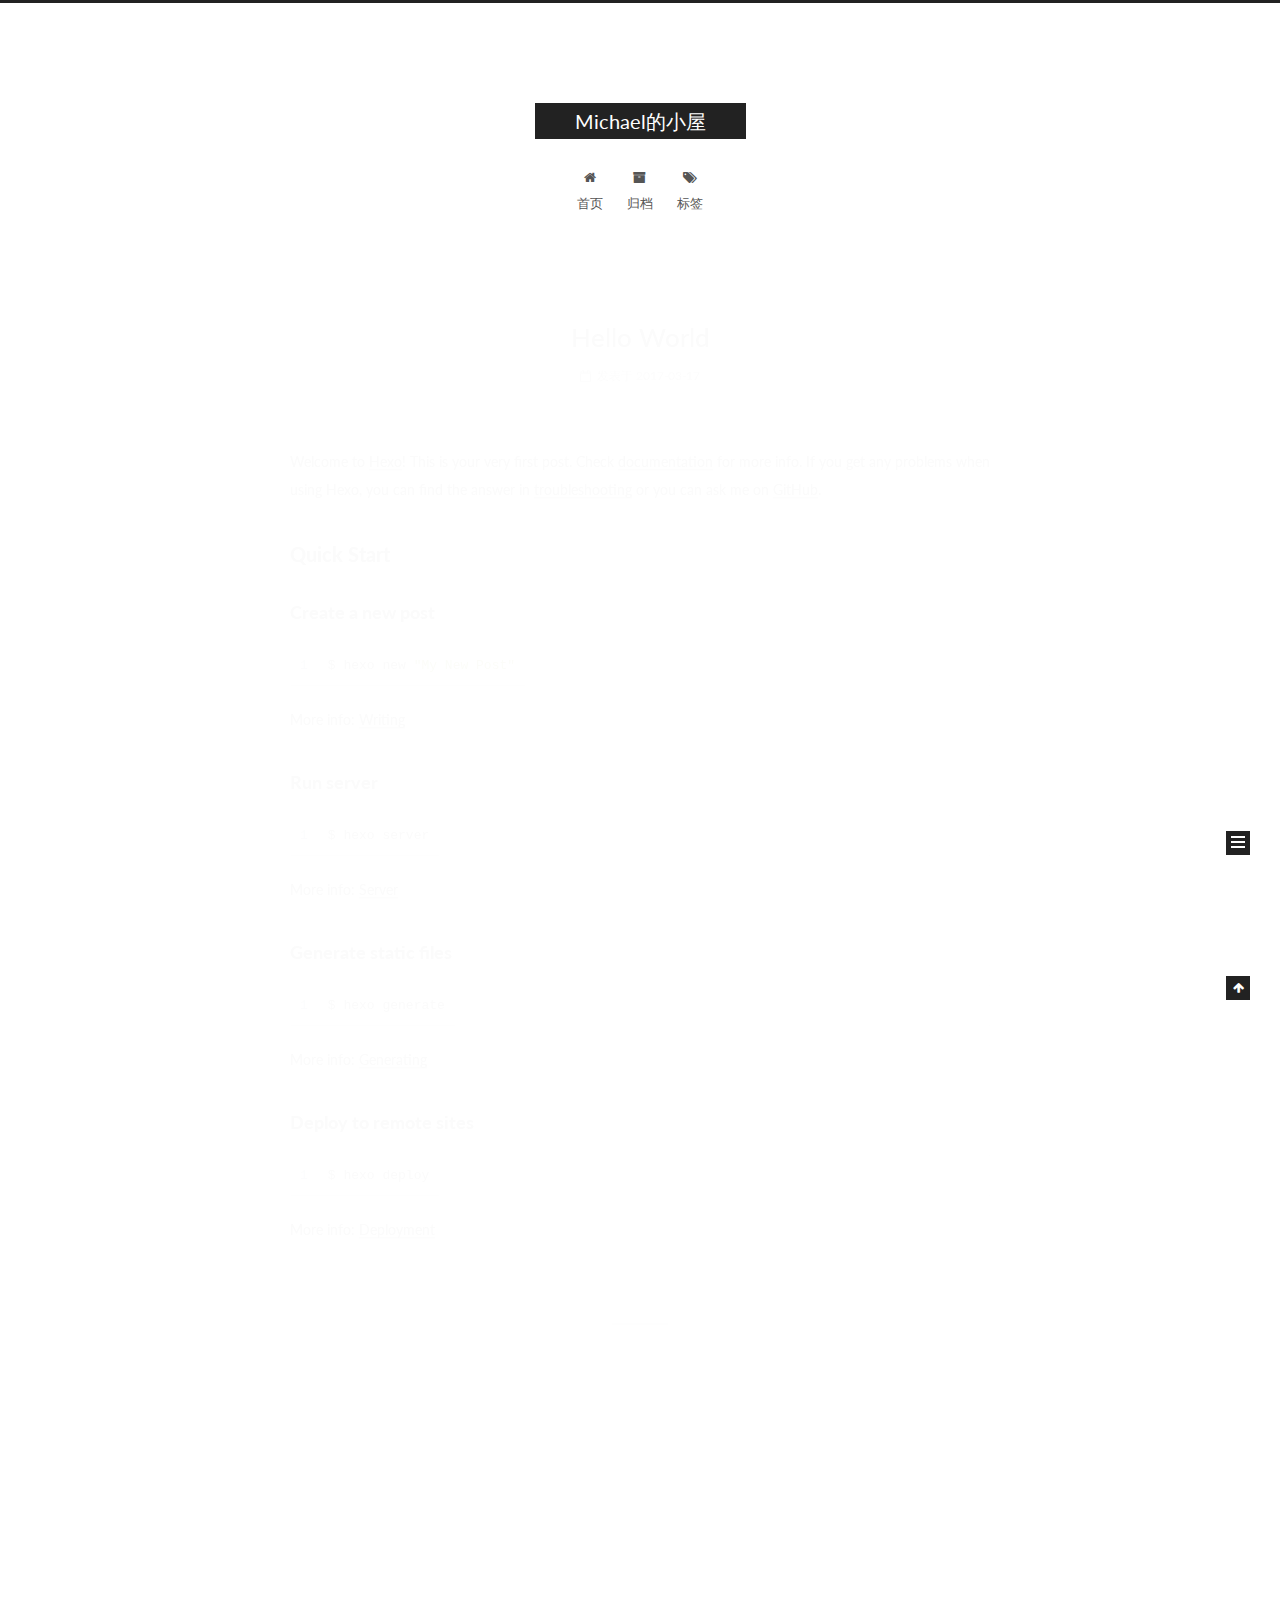
==== commit f3af9fcc: "Site updated: 2017-03-17 15:41:37" ====
--- a/index.html
+++ b/index.html
@@ -607,6 +607,273 @@
 <p>[super viewWillLayoutSubviews];</p>
 <p>for (UIView *subView in self.tabBar.subviews) {</p>
 <p>![subView isKindOfClass:NSClassFromString(@”UITabBarButton”)] ?: [subView removeFromSuperview];<br>}<br>}</p>
+
+          
+        
+      
+    </div>
+
+    <div>
+      
+    </div>
+
+    <div>
+      
+    </div>
+
+    <div>
+      
+    </div>
+
+    <footer class="post-footer">
+      
+
+      
+
+      
+
+      
+      
+        <div class="post-eof"></div>
+      
+    </footer>
+  </article>
+
+
+    
+      
+
+  
+
+  
+  
+  
+
+  <article class="post post-type-normal " itemscope itemtype="http://schema.org/Article">
+    <link itemprop="mainEntityOfPage" href="http://yoursite.com/2017/03/07/iOS头文件中如何在宏里引用已有的宏/">
+
+    <span hidden itemprop="author" itemscope itemtype="http://schema.org/Person">
+      <meta itemprop="name" content="Michael的小屋">
+      <meta itemprop="description" content="">
+      <meta itemprop="image" content="/images/avatar.gif">
+    </span>
+
+    <span hidden itemprop="publisher" itemscope itemtype="http://schema.org/Organization">
+      <meta itemprop="name" content="Michael的小屋">
+    </span>
+
+    
+      <header class="post-header">
+
+        
+        
+          <h1 class="post-title" itemprop="name headline">
+            
+            
+              
+                
+                <a class="post-title-link" href="/2017/03/07/iOS头文件中如何在宏里引用已有的宏/" itemprop="url">
+                  iOS头文件中如何在宏里引用已有的宏
+                </a>
+              
+            
+          </h1>
+        
+
+        <div class="post-meta">
+          <span class="post-time">
+            
+              <span class="post-meta-item-icon">
+                <i class="fa fa-calendar-o"></i>
+              </span>
+              
+                <span class="post-meta-item-text">发表于</span>
+              
+              <time title="创建于" itemprop="dateCreated datePublished" datetime="2017-03-07T14:27:12+08:00">
+                2017-03-07
+              </time>
+            
+
+            
+
+            
+          </span>
+
+          
+
+          
+            
+          
+
+          
+          
+
+          
+
+          
+
+          
+
+        </div>
+      </header>
+    
+
+
+    <div class="post-body" itemprop="articleBody">
+
+      
+      
+
+      
+        
+          
+            <p>一般我们在开发环境中经常会有这样的需求，如果有不是很多的接口的话，一般会这样写</p>
+<p>#define kLoginURLStr                @”<a href="http://test.yunlu6.com/api/v1/login" target="_blank" rel="external">http://test.yunlu6.com/api/v1/login</a>“</p>
+<p>#define kLogoutURLStr               @”<a href="http://test.yunlu6.com/api/v1/logout" target="_blank" rel="external">http://test.yunlu6.com/api/v1/logout</a>“<br>但是 一般 公司 接口少则几十个，多则上百个，要是将来改的话，会稍显麻烦，且容易出错，于是会有下面优化的写法：</p>
+<p>#define kTestHostName                @”<a href="http://test.yunlu6.com" target="_blank" rel="external">http://test.yunlu6.com</a>“</p>
+<p>#define kLoginURL                    @”” kTestHostName@”/api/v1/login”</p>
+<p>#define kLogoutURLStr                @”” kTestHostName@”/api/v1/logout”<br>但是很多公司的服务器环境经常会变动，因此，我们还需要考虑到切换域名的情况，于是下面就会写出最终的写法</p>
+<p>#define kTestHostName                @”<a href="http://test.yunlu6.com" target="_blank" rel="external">http://test.yunlu6.com</a>“</p>
+<p>#define kDevelopHostName             @”<a href="http://develop.yunlu6.com" target="_blank" rel="external">http://develop.yunlu6.com</a>“</p>
+<p>#define kHostName                    kDevelopHostName</p>
+<p>#define kLoginURL                    @”” kHostName@”/api/v1/login”</p>
+<p>#define kLogoutURLStr                @”” kHostName@”/api/v1/logout”</p>
+<p>以后就只需要更改这一行宏就可以了</p>
+<p>#define kHostName                    kDevelopHostName/kTestHostName/kOtherHostName</p>
+<p>注：@”” kTestHostName@”/api/v1/login”中 kTestHostName前面必须要有空格用来区分字面量引号”和标志符kTestHostName,否则在编译时候会报错， Invalid suffix on literal; C++11 requires a space between literal and identifier，好的，一切编译正常！</p>
+
+          
+        
+      
+    </div>
+
+    <div>
+      
+    </div>
+
+    <div>
+      
+    </div>
+
+    <div>
+      
+    </div>
+
+    <footer class="post-footer">
+      
+
+      
+
+      
+
+      
+      
+        <div class="post-eof"></div>
+      
+    </footer>
+  </article>
+
+
+    
+      
+
+  
+
+  
+  
+  
+
+  <article class="post post-type-normal " itemscope itemtype="http://schema.org/Article">
+    <link itemprop="mainEntityOfPage" href="http://yoursite.com/2017/03/07/一行代码解决UITableView键盘收起/">
+
+    <span hidden itemprop="author" itemscope itemtype="http://schema.org/Person">
+      <meta itemprop="name" content="Michael的小屋">
+      <meta itemprop="description" content="">
+      <meta itemprop="image" content="/images/avatar.gif">
+    </span>
+
+    <span hidden itemprop="publisher" itemscope itemtype="http://schema.org/Organization">
+      <meta itemprop="name" content="Michael的小屋">
+    </span>
+
+    
+      <header class="post-header">
+
+        
+        
+          <h1 class="post-title" itemprop="name headline">
+            
+            
+              
+                
+                <a class="post-title-link" href="/2017/03/07/一行代码解决UITableView键盘收起/" itemprop="url">
+                  一行代码解决UITableView键盘收起
+                </a>
+              
+            
+          </h1>
+        
+
+        <div class="post-meta">
+          <span class="post-time">
+            
+              <span class="post-meta-item-icon">
+                <i class="fa fa-calendar-o"></i>
+              </span>
+              
+                <span class="post-meta-item-text">发表于</span>
+              
+              <time title="创建于" itemprop="dateCreated datePublished" datetime="2017-03-07T14:27:12+08:00">
+                2017-03-07
+              </time>
+            
+
+            
+
+            
+          </span>
+
+          
+
+          
+            
+          
+
+          
+          
+
+          
+
+          
+
+          
+
+        </div>
+      </header>
+    
+
+
+    <div class="post-body" itemprop="articleBody">
+
+      
+      
+
+      
+        
+          
+            <p>##iOS中常用地收起键盘的几种方式</p>
+<ul>
+<li>#####添加singleTap单击手势</li>
+<li>#####调用API方法</li>
+</ul>
+<p>####1.添加singleTap单击手势</p>
+<p>UITapGestureRecognizer *singleTapGesture = [[UITapGestureRecognizer alloc] initWithTarget:self action:@selector(closeKeyboard:)];<br>singleTapGesture.numberOfTapsRequired = 1;<br>singleTapGesture.cancelsTouchesInView = NO;<br>[tableView addGestureRecognizer:singleTapGesture];</p>
+<p>#pragma mark - gesture actions</p>
+<ul>
+<li>(void)closeKeyboard:(UITapGestureRecognizer <em>)recognizer {<br>//在对应的手势触发方法里面让键盘失去焦点<br>[_textField resignFirstResponder];<br>//或者使用第二种方法,该方法会一直找到textField或者内嵌的texfield，让它取消第一响应者<br>//[self.view endEditing:YES];<br>}<br>大家可能会对cancelsTouchesInView这个属性有所好奇，为什么要设置成NO，我们通过看其官方API<br>A Boolean value affecting whether touches are delivered to a view when a gesture is recognized.<br>default is YES. causes touchesCancelled:withEvent: or pressesCancelled:withEvent:<br>to be sent to the view for all touches or presses recognized as part of this gesture immediately before the action method is called.<br>这句话的意思就是说设置这个值将会影响到手指的触摸事件是否会传送到添加该手势的View上在本文中即recongizer.view(tableView)<br>这样可能还是不够清晰，再说清楚一些就是当我们添加一个reconnizer手势给一个视图的时候，当前window分发触摸事件的时候，<br>会先问该手势有没有被识别(可以理解为于手势绑定的action方法有没有被触发)，当手势识别成功，就会问cancelsTouchesInView是否为YES，如果设置为YES，<br>触摸事件就不会继续分发，那么tableview的 tableView:(UITableView </em>)tableView didSelectRowAtIndexPath:(NSIndexPath <em>)indexPath方法不会触发，<br>因为触摸事件被提前结束了！当手势识别失败的时候(即没有被调用的时候), window就会继续把事件传递下去给该tableView,因为View也是继承自UIResponder的,<br>会立即执行 touchesCancelled:withEvent: or pressesCancelled:withEvent: 到此一个触摸事件循环结束！那么当cancelsTouchesInView设置为NO会发生什么样的变化呢？<br>前面还是不变，当手势识别成功，就会问cancelsTouchesInView是否为YES，如果设置为NO，触摸事件会继续传递给响应链，就不会立即返回，因此还是会调用tableView的<br>tableView:(UITableView </em>)tableView didSelectRowAtIndexPath:(NSIndexPath *)indexPath 还有cell 的按钮触发方法，都是不会受到影响的！</li>
+</ul>
+<p>换句话说就是cancelsTouchesInView ：如果Recognizer分析成功,就会解除View上的绑定的剩余手势事件，那么windows也不会给发送这写手势事件。<br>windows通过给view发送touchesCancelled:withEvent:消息来退出旧事件处理。</p>
+<p>####2.调用API方法<br>tableView.keyboardDismissMode = UIScrollViewKeyboardDismissModeOnDrag;<br>UIScrollViewKeyboardDismissModeNone,//默认第一种，为none<br>UIScrollViewKeyboardDismissModeOnDrag,//键盘会当tableView上下滚动的时候自动收起<br>UIScrollViewKeyboardDismissModeInteractive, // 设置键盘的消失方式为拖拉并点击页面，iOS7新增特性</p>
 
           
         
@@ -806,7 +1073,7 @@
   
 
   <article class="post post-type-normal " itemscope itemtype="http://schema.org/Article">
-    <link itemprop="mainEntityOfPage" href="http://yoursite.com/2017/03/07/iOS头文件中如何在宏里引用已有的宏/">
+    <link itemprop="mainEntityOfPage" href="http://yoursite.com/2017/03/07/Fixed "There was a problem with the editor 'vi'" /">
 
     <span hidden itemprop="author" itemscope itemtype="http://schema.org/Person">
       <meta itemprop="name" content="Michael的小屋">
@@ -828,8 +1095,8 @@
             
               
                 
-                <a class="post-title-link" href="/2017/03/07/iOS头文件中如何在宏里引用已有的宏/" itemprop="url">
-                  iOS头文件中如何在宏里引用已有的宏
+                <a class="post-title-link" href="/2017/03/07/Fixed "There was a problem with the editor 'vi'" /" itemprop="url">
+                  Fixed "There was a problem with the editor 'vi'"
                 </a>
               
             
@@ -883,20 +1150,11 @@
       
         
           
-            <p>一般我们在开发环境中经常会有这样的需求，如果有不是很多的接口的话，一般会这样写</p>
-<p>#define kLoginURLStr                @”<a href="http://test.yunlu6.com/api/v1/login" target="_blank" rel="external">http://test.yunlu6.com/api/v1/login</a>“</p>
-<p>#define kLogoutURLStr               @”<a href="http://test.yunlu6.com/api/v1/logout" target="_blank" rel="external">http://test.yunlu6.com/api/v1/logout</a>“<br>但是 一般 公司 接口少则几十个，多则上百个，要是将来改的话，会稍显麻烦，且容易出错，于是会有下面优化的写法：</p>
-<p>#define kTestHostName                @”<a href="http://test.yunlu6.com" target="_blank" rel="external">http://test.yunlu6.com</a>“</p>
-<p>#define kLoginURL                    @”” kTestHostName@”/api/v1/login”</p>
-<p>#define kLogoutURLStr                @”” kTestHostName@”/api/v1/logout”<br>但是很多公司的服务器环境经常会变动，因此，我们还需要考虑到切换域名的情况，于是下面就会写出最终的写法</p>
-<p>#define kTestHostName                @”<a href="http://test.yunlu6.com" target="_blank" rel="external">http://test.yunlu6.com</a>“</p>
-<p>#define kDevelopHostName             @”<a href="http://develop.yunlu6.com" target="_blank" rel="external">http://develop.yunlu6.com</a>“</p>
-<p>#define kHostName                    kDevelopHostName</p>
-<p>#define kLoginURL                    @”” kHostName@”/api/v1/login”</p>
-<p>#define kLogoutURLStr                @”” kHostName@”/api/v1/logout”</p>
-<p>以后就只需要更改这一行宏就可以了</p>
-<p>#define kHostName                    kDevelopHostName/kTestHostName/kOtherHostName</p>
-<p>注：@”” kTestHostName@”/api/v1/login”中 kTestHostName前面必须要有空格用来区分字面量引号”和标志符kTestHostName,否则在编译时候会报错， Invalid suffix on literal; C++11 requires a space between literal and identifier，好的，一切编译正常！</p>
+            <p>在用git提交的时候 如果不小心打错了commit -m ‘xxx’ xxx里面的内容的话，可以修改，命令是<code>git commit --amend</code></p>
+<p>apple:yunlu_meeting apple$ git commit -m ‘delete redu’<br>//这时候发现打字还没打完 电脑卡了手贱 多按了回车，郁闷，于是再一次修改提交信息<br>apple:yunlu_meeting apple$ git commit –amend<br>//WTF，<code>Vi</code>编辑器遇到问题,<br>error: There was a problem with the editor ‘vi’.<br>Please supply the message using either -m or -F option.<br>解决方法是</p>
+<p>$ git config –global core.editor /usr/bin/vim -f</p>
+<p>完整的终端打印如下：</p>
+<p>apple:yunlu_meeting apple$ git commit –amend<br>error: There was a problem with the editor ‘vi’.<br>Please supply the message using either -m or -F option.<br>apple:yunlu_meeting apple$ git config –global core.editor  /usr/bin/vim -f<br>apple:yunlu_meeting apple$ git commit –amend<br>[addChat e38cfe4] delete redundant key-values in HBuilder-Hello-Info.plist<br>Date: Sat Oct 8 17:48:46 2016 +0800<br>apple:yunlu_meeting apple$ git push origin addChat:addChat<br>Counting objects: 198, done.<br>Delta compression using up to 2 threads.<br>Compressing objects: 100% (114/114), done.</p>
 
           
         
@@ -940,7 +1198,7 @@
   
 
   <article class="post post-type-normal " itemscope itemtype="http://schema.org/Article">
-    <link itemprop="mainEntityOfPage" href="http://yoursite.com/2017/03/07/一行代码解决UITableView键盘收起/">
+    <link itemprop="mainEntityOfPage" href="http://yoursite.com/2017/03/07/Git 最著名报错终极解决方案/">
 
     <span hidden itemprop="author" itemscope itemtype="http://schema.org/Person">
       <meta itemprop="name" content="Michael的小屋">
@@ -962,8 +1220,8 @@
             
               
                 
-                <a class="post-title-link" href="/2017/03/07/一行代码解决UITableView键盘收起/" itemprop="url">
-                  一行代码解决UITableView键盘收起
+                <a class="post-title-link" href="/2017/03/07/Git 最著名报错终极解决方案/" itemprop="url">
+                  Git 最著名报错终极解决方案
                 </a>
               
             
@@ -1017,19 +1275,43 @@
       
         
           
-            <p>##iOS中常用地收起键盘的几种方式</p>
+            <p>今天和同事在弄github的时候，遇到了点小麻烦，在全球最大的中文网上一搜，果然不出所料，找不到写解决方案，于是自己在stackOverFlower上看了好几篇，总结了一下，终于找到解决方案！报错如下：<br><em><code>ERROR: Permission to hbxn740150254/BestoneGitHub.git denied to Chenzuohehe.
+fatal: Could not read from remote repository.Please make sure you have the correct access rights
+and the repository exists.</code></em><br>初看知道大概是没有权限，导致不能从远程仓库读取，后来询问才知道我同事的电脑的SSH公钥已经绑定了他自己的GitHub 账号，我就不能再用他的公钥了，具体的请看stackoverflow网友所说的：<br><em><code>GitHub will use the key as means to identify you when you connect to them via SSH. As such, you cannot have multiple accounts with the same key, as GitHub won’t be able to tell then which of your accounts you want to use.</code></em><br>上面说的话很清楚，就是你不能有多个账号添加了同一个公钥，一旦那样github就不能区分到底是哪个用户在安全登陆网站，那安全登录就起不到任何效果了，因为你能登进去，我也能登进去，那服务器到底判断是谁登了呢！但是要注意一个账号可以拥有多个公钥，这个是可以允许的！比如，在A电脑和B电脑上的公钥都绑定了同个一个账户Tom，那么两台电脑在终端上输入<code>ssh -T git@github.com</code>最后都会显示<br><code>Hi Tom! You&#39;ve successfully authenticated, but GitHub does not provide shell access.</code><br>服务器依然会知道这是Tom的第二台电脑在登陆，他是土豪，账号依然很安全！</p>
+<p>##场景<br>下面再举个例子，Tom在公司有个公司账户publicAccount，然后回到家他也有自己创建私人的账号privateAccount，但是他只有一台电脑，意味着一般情况下，他要么用公司账户绑定电脑公钥，要么用家里私人账号绑定，但是不管哪一种绑定，最后都达不到这两个账号访问同一个远程仓库，那么协同开发也就成了泡沫！因为只有一台电脑，如果Tom试图访问没有绑定公钥的账户的时候，就会报错<code>ERROR: Permission to hbxn740150254/BestoneGitHub.git denied to Tom</code></p>
+<p>##解决思路</p>
 <ul>
-<li>#####添加singleTap单击手势</li>
-<li>#####调用API方法</li>
+<li>####买台新电脑，获得新公钥，这是最土豪也是最傻的方法</li>
+<li><h4 id="利用自己唯一的电脑生成多公钥，公钥一多，不就可以想绑定多少个都行了吗，不怕你把它玩坏😂😂😂"><a href="#利用自己唯一的电脑生成多公钥，公钥一多，不就可以想绑定多少个都行了吗，不怕你把它玩坏😂😂😂" class="headerlink" title="利用自己唯一的电脑生成多公钥，公钥一多，不就可以想绑定多少个都行了吗，不怕你把它玩坏😂😂😂"></a>利用自己唯一的电脑生成多公钥，公钥一多，不就可以想绑定多少个都行了吗，不怕你把它玩坏😂😂😂</h4></li>
 </ul>
-<p>####1.添加singleTap单击手势</p>
-<p>UITapGestureRecognizer *singleTapGesture = [[UITapGestureRecognizer alloc] initWithTarget:self action:@selector(closeKeyboard:)];<br>singleTapGesture.numberOfTapsRequired = 1;<br>singleTapGesture.cancelsTouchesInView = NO;<br>[tableView addGestureRecognizer:singleTapGesture];</p>
-<p>#pragma mark - gesture actions</p>
+<p>##解决方案</p>
 <ul>
-<li>(void)closeKeyboard:(UITapGestureRecognizer <em>)recognizer {<br>//在对应的手势触发方法里面让键盘失去焦点<br>[_textField resignFirstResponder];<br>//或者使用第二种方法,该方法会一直找到textField或者内嵌的texfield，让它取消第一响应者<br>//[self.view endEditing:YES];<br>}<br>大家可能会对cancelsTouchesInView这个属性有所好奇，为什么要设置成NO，我们通过看其官方API<br>A Boolean value affecting whether touches are delivered to a view when a gesture is recognized.<br>default is YES. causes touchesCancelled:withEvent: or pressesCancelled:withEvent:<br>to be sent to the view for all touches or presses recognized as part of this gesture immediately before the action method is called.<br>这句话的意思就是说设置这个值将会影响到手指的触摸事件是否会传送到添加该手势的View上在本文中即recongizer.view(tableView)<br>这样可能还是不够清晰，再说清楚一些就是当我们添加一个reconnizer手势给一个视图的时候，当前window分发触摸事件的时候，<br>会先问该手势有没有被识别(可以理解为于手势绑定的action方法有没有被触发)，当手势识别成功，就会问cancelsTouchesInView是否为YES，如果设置为YES，<br>触摸事件就不会继续分发，那么tableview的 tableView:(UITableView </em>)tableView didSelectRowAtIndexPath:(NSIndexPath <em>)indexPath方法不会触发，<br>因为触摸事件被提前结束了！当手势识别失败的时候(即没有被调用的时候), window就会继续把事件传递下去给该tableView,因为View也是继承自UIResponder的,<br>会立即执行 touchesCancelled:withEvent: or pressesCancelled:withEvent: 到此一个触摸事件循环结束！那么当cancelsTouchesInView设置为NO会发生什么样的变化呢？<br>前面还是不变，当手势识别成功，就会问cancelsTouchesInView是否为YES，如果设置为NO，触摸事件会继续传递给响应链，就不会立即返回，因此还是会调用tableView的<br>tableView:(UITableView </em>)tableView didSelectRowAtIndexPath:(NSIndexPath *)indexPath 还有cell 的按钮触发方法，都是不会受到影响的！</li>
+<li><h4 id="1、生成一个新的SSH-KEY"><a href="#1、生成一个新的SSH-KEY" class="headerlink" title="1、生成一个新的SSH KEY"></a>1、生成一个新的SSH KEY</h4></li>
 </ul>
-<p>换句话说就是cancelsTouchesInView ：如果Recognizer分析成功,就会解除View上的绑定的剩余手势事件，那么windows也不会给发送这写手势事件。<br>windows通过给view发送touchesCancelled:withEvent:消息来退出旧事件处理。</p>
-<p>####2.调用API方法<br>tableView.keyboardDismissMode = UIScrollViewKeyboardDismissModeOnDrag;<br>UIScrollViewKeyboardDismissModeNone,//默认第一种，为none<br>UIScrollViewKeyboardDismissModeOnDrag,//键盘会当tableView上下滚动的时候自动收起<br>UIScrollViewKeyboardDismissModeInteractive, // 设置键盘的消失方式为拖拉并点击页面，iOS7新增特性</p>
+<p>AppledeiMac:~ Apple$ cd ~/.ssh<br>AppledeiMac:.ssh Apple$ ls<br>id_rsa        id_rsa.pub    known_hosts<br>AppledeiMac:.ssh Apple$ ssh-keygen -t rsa -C “iMac_personnal_publicKey”<br>Generating public/private rsa key pair.<br>Enter file in which to save the key (/Users/Apple/.ssh/id_rsa):<br>/Users/Apple/.ssh/id_rsa_personal<br>Enter passphrase (empty for no passphrase):<br>Enter same passphrase again:<br>Your identification has been saved in /Users/Apple/.ssh/id_rsa_personal.<br>Your public key has been saved in /Users/Apple/.ssh/id_rsa_personal.pub.<br>The key fingerprint is:<br>SHA256:1gepuxDHwJRnFbKvc0Zq/NGrFGE9kEXS06jxatPPrSQ iMac_personnal_publicKey<br>The key’s randomart image is:<br>+—[RSA 2048]—-+<br>|      ….=*oo   |<br>|     o. ooo=+ .  |<br>|      oo. =+o.   |<br>|       o =.o..   |<br>|      . S =o.    |<br>|       = =++.    |<br>|      . B.=.Eo.. |<br>|       o B . +o .|<br>|          . o.. .. |<br>+—-[SHA256]—–+<br>AppledeiMac:.ssh Apple$ ls<br>id_rsa            id_rsa_personal        known_hosts<br>id_rsa.pub        id_rsa_personal.pub`</p>
+<ul>
+<li><h4 id="2、打开新生成的-ssh-id-rsa2-pub文件，将里面的内容添加到GitHub后台。"><a href="#2、打开新生成的-ssh-id-rsa2-pub文件，将里面的内容添加到GitHub后台。" class="headerlink" title="2、打开新生成的~/.ssh/id_rsa2.pub文件，将里面的内容添加到GitHub后台。"></a>2、打开新生成的~/.ssh/id_rsa2.pub文件，将里面的内容添加到GitHub后台。</h4></li>
+<li>####3、打开~/.ssh/config文件<br>没有config文件则创建，终端输入touch config  ，创建完以后用Vim打开或者是在Finder打开一样。<br>在不影响默认的github设置下我们重新添加一个Host：<br>建一个自己能辨识的github别名，我取的是github-personal，新建的帐号使用这个别名做克隆和更新</li>
+</ul>
+<p>Host github-personal<br>HostName github.com<br>User git<br>IdentityFile ~/.ssh/id_rsa_personal</p>
+<p>编辑完毕之后按下ESC，:wq，:wq是保存并退出vim编辑器<br>具体在终端代码如下：<br>cat config  是把config文件里面的内容在终端输出<br>AppledeiMac:.ssh Apple$ vim config<br>AppledeiMac:.ssh Apple$ cat config</p>
+<p>#Default GitHub<br>Host github.com<br>HostName github.com<br>User git<br>IdentityFile ~/.ssh/id_rsa</p>
+<p>Host github-personal<br>HostName github.com<br>User git<br>IdentityFile ~/.ssh/id_rsa_personal</p>
+<ul>
+<li>####4、将GitHub SSH仓库地址中的git@github.com替换成新建的Host别名。<br>如原地址是 <code>git@github.com:hbxn740150254/BestoneGitHub.git</code> 替换后应该是：<code>github-personal:hbxn740150254/BestoneGitHub.git</code> 或者<code>git@github-personal:hbxn740150254/BestoneGitHub.git</code>亲测都是可以的，<br>如果是新建的仓库，直接使用替换后的URL克隆即可。如果已经使用原地址克隆过了，可以使用命令修改：</li>
+</ul>
+<p>AppledeiMac:.ssh Apple$ cd /Users/Apple/Desktop/BestoneDemo<br>//修改之前<br>Apple$ git remote -v<br>github    git@github.com:hbxn740150254/BestoneGitHub.git (fetch)<br>github    git@github.com:hbxn740150254/BestoneGitHub.git (push)<br>//修改 remote set-url<br>AppledeiMac:BestoneDemo Apple$ git remote set-url github  github- personal:hbxn740150254/BestoneGitHub.git<br>//验证是否修改成功<br>//使用修改后的github-personal SSH连接，连接成功用户是hbxn740150254，此时公钥是id_rsa_personal<br>AppledeiMac:BestoneDemo Apple$ ssh -T github-personal<br>Hi hbxn740150254! You’ve successfully authenticated, but GitHub does not provide shell access.<br>//使用默认的git@github.com SSH去连接,连接成功用户是FaxeXian，此时公钥是id_rsa<br>AppledeiMac:.ssh Apple$ ssh -T git@github.com<br>Hi FaxeXian! You’ve successfully authenticated, but GitHub does not provide shell access.<br>//修改之后<br>AppledeiMac:BestoneDemo Apple$ git remote -v<br>github    github-personal:hbxn740150254/BestoneGitHub.git (fetch)<br>github    github-personal:hbxn740150254/BestoneGitHub.git (push)</p>
+<p>最后我们进行正常的push，fetch 操作，都可以</p>
+<p>//更改后的github push成功！<br>AppledeiMac:BestoneDemo Apple$ git push github testMerge:master<br>Total 0 (delta 0), reused 0 (delta 0)<br>To github-personal:hbxn740150254/BestoneGitHub.git<br>cd773e9..f622210  testMerge -&gt; master</p>
+<p>//github默认的节点origin我们也可以正常push操作<br>AppledeiMac:BestoneDemo Apple$ git push origin testMerge:testMerge<br>Counting objects: 460, done.<br>Delta compression using up to 4 threads.<br>Compressing objects: 100% (240/240), done.<br>Writing objects: 100% (460/460), 16.69 MiB | 442.00 KiB/s, done.<br>Total 460 (delta 211), reused 453 (delta 205)<br>To git@git.coding.net:hbxn740150254/Local-Git.git</p>
+<ul>
+<li>[new branch]      testMerge -&gt; testMerge</li>
+</ul>
+<p>##github账户如果还是显示之前id_rsa密钥账户的话请把你的密钥加入sshAgent代理中</p>
+<ul>
+<li><h4 id="添加你的ssh密钥到ssh-agent中"><a href="#添加你的ssh密钥到ssh-agent中" class="headerlink" title="添加你的ssh密钥到ssh-agent中"></a>添加你的ssh密钥到ssh-agent中</h4><h1 id="start-the-ssh-agent-in-the-background"><a href="#start-the-ssh-agent-in-the-background" class="headerlink" title="start the ssh-agent in the background"></a>start the ssh-agent in the background</h1>eval “$(ssh-agent -s)”<br>Agent pid 59566</li>
+<li><h5 id="如果你的密钥不是系统默认的RSA文件名id-rsa，比如像我一样另外创了一对公钥-密钥id-rsa-personal，那么就把他们添加进去，注意：密钥文件是不带扩展名的，公钥扩展名是-pub，代表publicKey，"><a href="#如果你的密钥不是系统默认的RSA文件名id-rsa，比如像我一样另外创了一对公钥-密钥id-rsa-personal，那么就把他们添加进去，注意：密钥文件是不带扩展名的，公钥扩展名是-pub，代表publicKey，" class="headerlink" title="如果你的密钥不是系统默认的RSA文件名id_rsa，比如像我一样另外创了一对公钥/密钥id_rsa_personal，那么就把他们添加进去，注意：密钥文件是不带扩展名的，公钥扩展名是.pub，代表publicKey，"></a>如果你的密钥不是系统默认的RSA文件名id_rsa，比如像我一样另外创了一对公钥/密钥id_rsa_personal，那么就把他们添加进去，注意：密钥文件是不带扩展名的，公钥扩展名是.pub，代表publicKey，</h5>apple:.ssh apple$ eval “$(ssh-agent -s)”<br>Agent pid 19795<br>//添加密钥 id_rsa_personal<br>apple:.ssh apple$ ssh-add id_rsa_personal<br>Identity added: id_rsa_personal (github-personal)<br>//添加默认密钥 id_rsa<br>apple:.ssh apple$ ssh-add id_rsa<br>//密钥有密码的话就会要你提示输入 passphrase<br>Enter passphrase for id_rsa:<br>//测试用密钥isa是否连接成功github<br>apple:.ssh apple$ ssh -T git@github.com<br>Hi hbxn740150254! You ‘ve successfully authenticated, but GitHub does not provide shell access.<br>//测试密钥id_rsa_personal是否连接成功github<br>apple:.ssh apple$ ssh -T git@github-personal<br>Hi FaxeXian! You’ve successfully authenticated, but GitHub does not provide shell access.<br><strong>这样，一台电脑生成的两个公钥让两个用户成功连接，就可以访问别人的远程仓库，可以进行多人开发了！！</strong></li>
+</ul>
 
           
         
@@ -1109,7 +1391,7 @@
           
             <div class="site-state-item site-state-posts">
               <a href="/archives">
-                <span class="site-state-item-count">6</span>
+                <span class="site-state-item-count">8</span>
                 <span class="site-state-item-name">日志</span>
               </a>
             </div>
--- a/css/main.css
+++ b/css/main.css
@@ -1684,7 +1684,7 @@
   width: 4px;
   height: 4px;
   border-radius: 50%;
-  background: #af4fff;
+  background: #b0ffcf;
 }
 .links-of-blogroll {
   font-size: 13px;
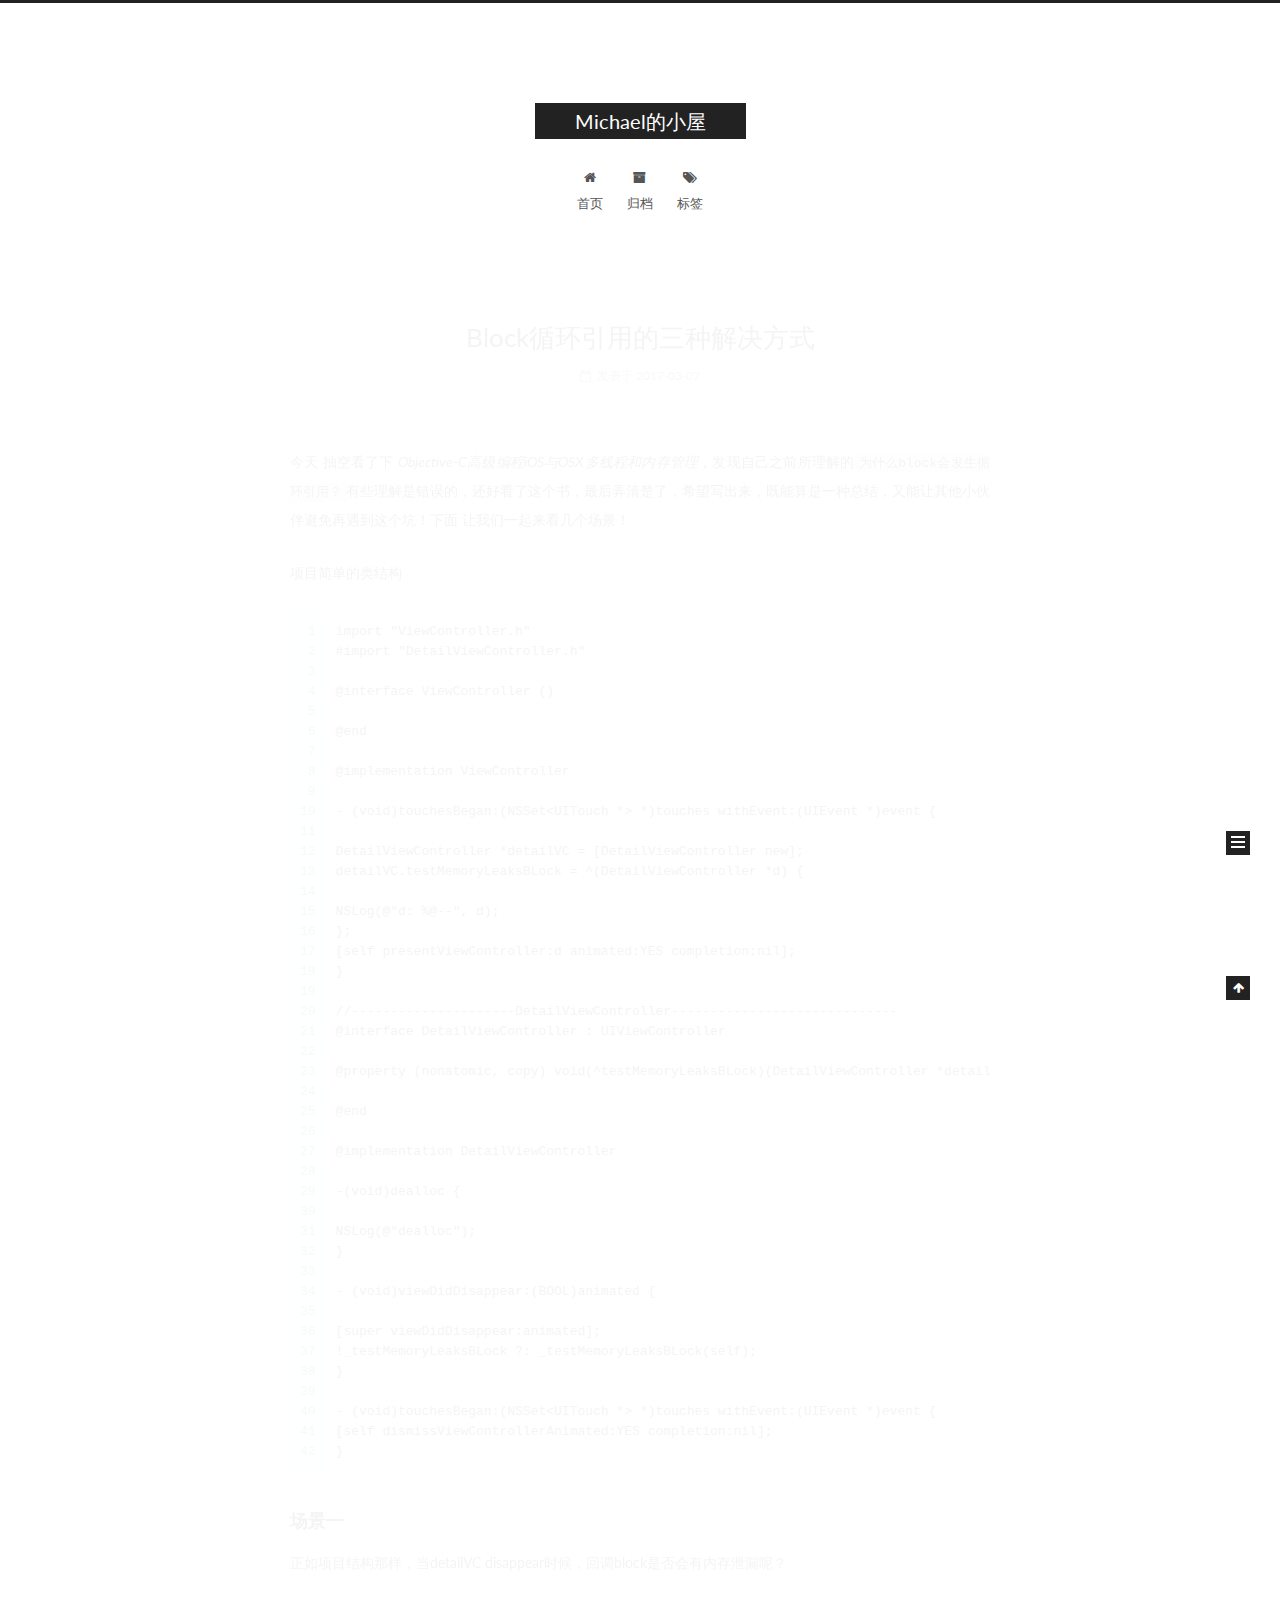
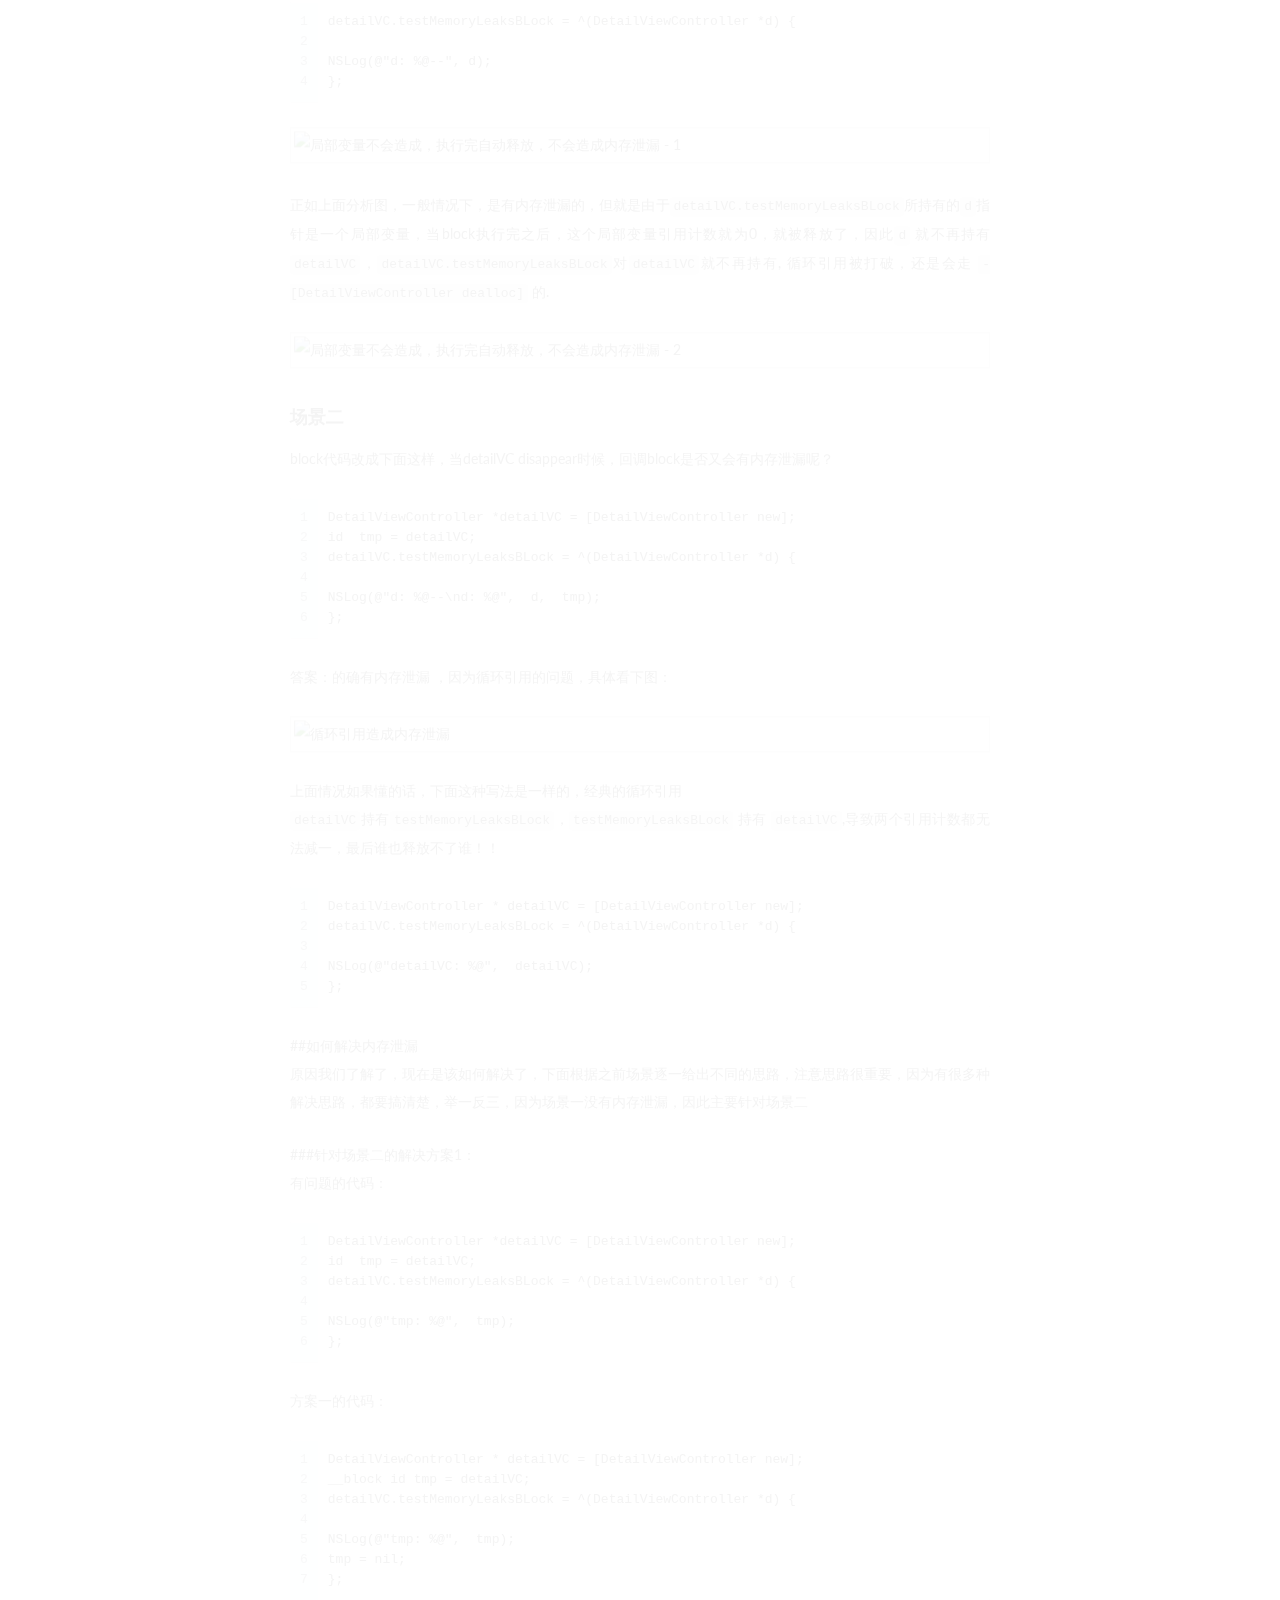
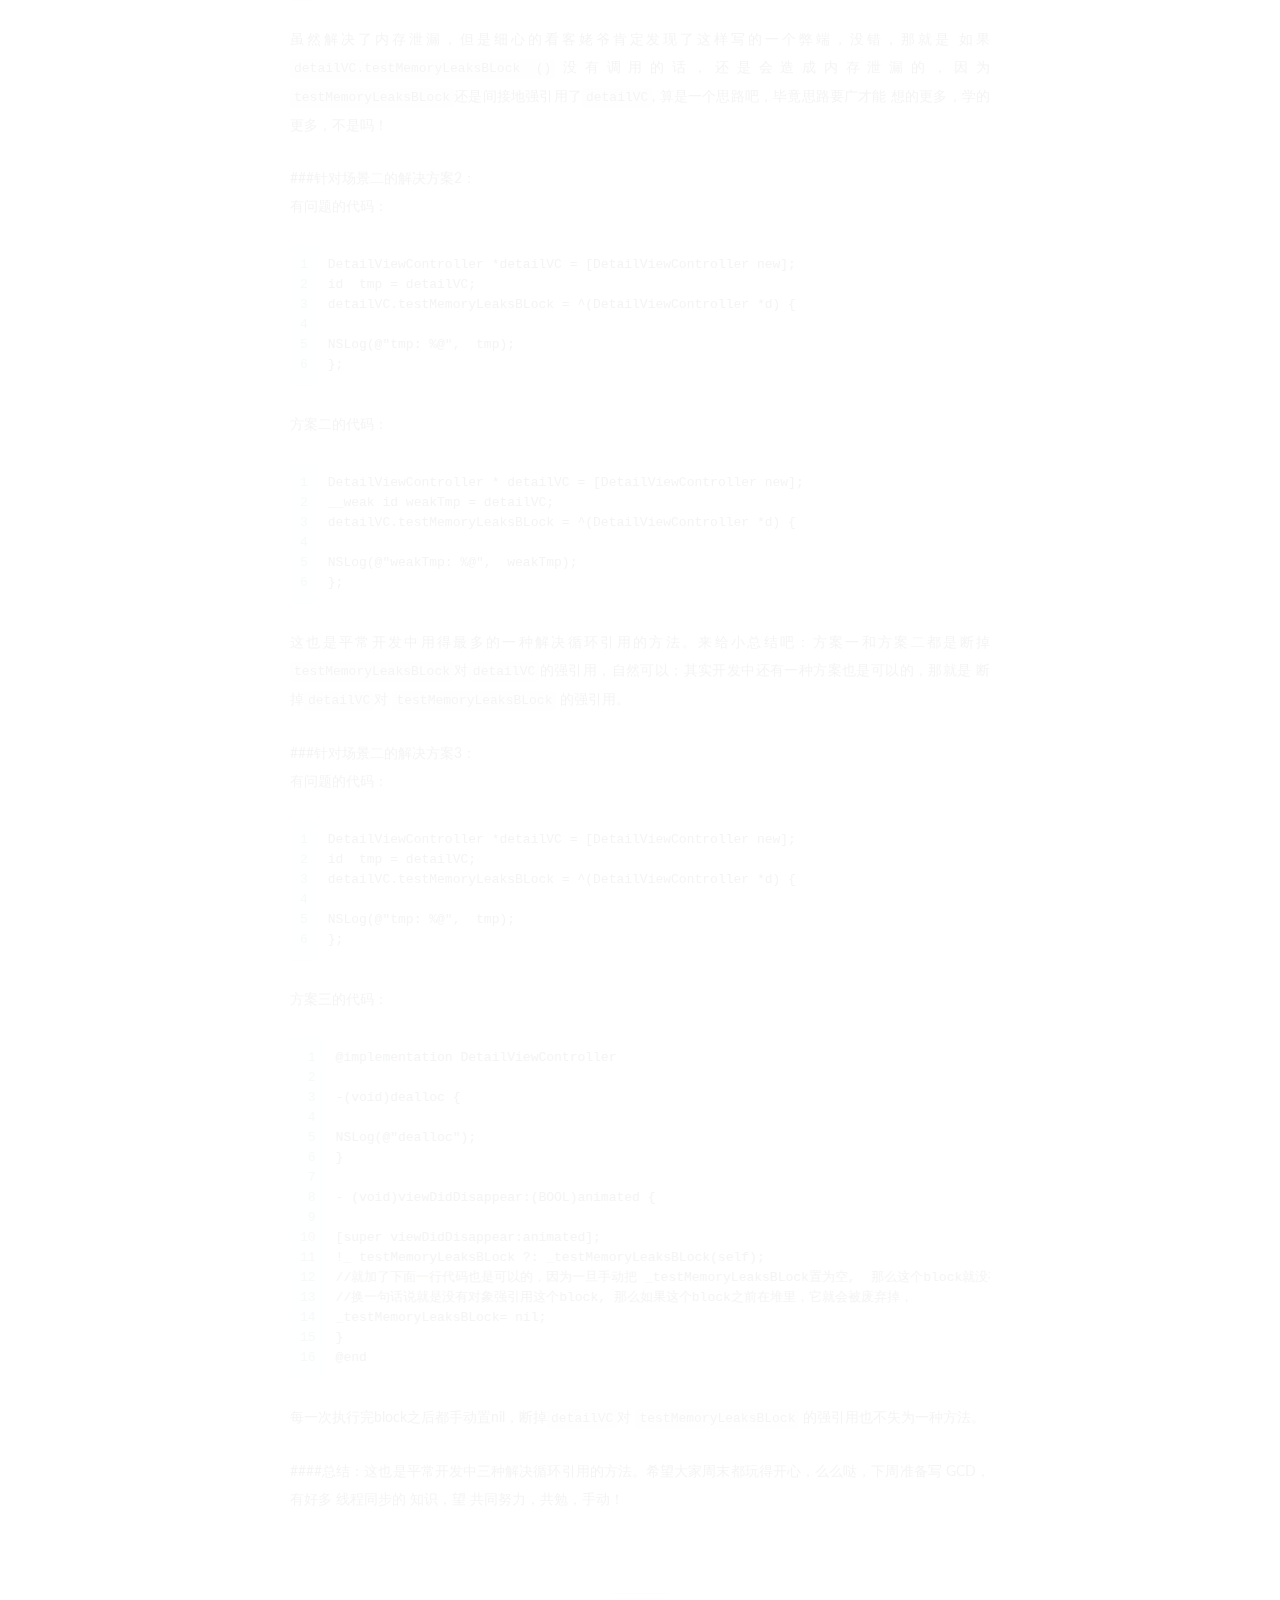
==== commit f0c3068f: "Site updated: 2017-03-17 16:03:47" ====
--- a/index.html
+++ b/index.html
@@ -247,135 +247,6 @@
   
 
   <article class="post post-type-normal " itemscope itemtype="http://schema.org/Article">
-    <link itemprop="mainEntityOfPage" href="http://yoursite.com/2017/03/17/Home_Page/">
-
-    <span hidden itemprop="author" itemscope itemtype="http://schema.org/Person">
-      <meta itemprop="name" content="Michael的小屋">
-      <meta itemprop="description" content="">
-      <meta itemprop="image" content="/images/avatar.gif">
-    </span>
-
-    <span hidden itemprop="publisher" itemscope itemtype="http://schema.org/Organization">
-      <meta itemprop="name" content="Michael的小屋">
-    </span>
-
-    
-      <header class="post-header">
-
-        
-        
-          <h1 class="post-title" itemprop="name headline">
-            
-            
-              
-                
-                <a class="post-title-link" href="/2017/03/17/Home_Page/" itemprop="url">
-                  Hello World
-                </a>
-              
-            
-          </h1>
-        
-
-        <div class="post-meta">
-          <span class="post-time">
-            
-              <span class="post-meta-item-icon">
-                <i class="fa fa-calendar-o"></i>
-              </span>
-              
-                <span class="post-meta-item-text">发表于</span>
-              
-              <time title="创建于" itemprop="dateCreated datePublished" datetime="2017-03-17T13:54:51+08:00">
-                2017-03-17
-              </time>
-            
-
-            
-
-            
-          </span>
-
-          
-
-          
-            
-          
-
-          
-          
-
-          
-
-          
-
-          
-
-        </div>
-      </header>
-    
-
-
-    <div class="post-body" itemprop="articleBody">
-
-      
-      
-
-      
-        
-          
-            <p>Welcome to <a href="https://hexo.io/" target="_blank" rel="external">Hexo</a>! This is your very first post. Check <a href="https://hexo.io/docs/" target="_blank" rel="external">documentation</a> for more info. If you get any problems when using Hexo, you can find the answer in <a href="https://hexo.io/docs/troubleshooting.html" target="_blank" rel="external">troubleshooting</a> or you can ask me on <a href="https://github.com/hexojs/hexo/issues" target="_blank" rel="external">GitHub</a>.</p>
-<h2 id="Quick-Start"><a href="#Quick-Start" class="headerlink" title="Quick Start"></a>Quick Start</h2><h3 id="Create-a-new-post"><a href="#Create-a-new-post" class="headerlink" title="Create a new post"></a>Create a new post</h3><figure class="highlight bash"><table><tr><td class="gutter"><pre><div class="line">1</div></pre></td><td class="code"><pre><div class="line">$ hexo new <span class="string">"My New Post"</span></div></pre></td></tr></table></figure>
-<p>More info: <a href="https://hexo.io/docs/writing.html" target="_blank" rel="external">Writing</a></p>
-<h3 id="Run-server"><a href="#Run-server" class="headerlink" title="Run server"></a>Run server</h3><figure class="highlight bash"><table><tr><td class="gutter"><pre><div class="line">1</div></pre></td><td class="code"><pre><div class="line">$ hexo server</div></pre></td></tr></table></figure>
-<p>More info: <a href="https://hexo.io/docs/server.html" target="_blank" rel="external">Server</a></p>
-<h3 id="Generate-static-files"><a href="#Generate-static-files" class="headerlink" title="Generate static files"></a>Generate static files</h3><figure class="highlight bash"><table><tr><td class="gutter"><pre><div class="line">1</div></pre></td><td class="code"><pre><div class="line">$ hexo generate</div></pre></td></tr></table></figure>
-<p>More info: <a href="https://hexo.io/docs/generating.html" target="_blank" rel="external">Generating</a></p>
-<h3 id="Deploy-to-remote-sites"><a href="#Deploy-to-remote-sites" class="headerlink" title="Deploy to remote sites"></a>Deploy to remote sites</h3><figure class="highlight bash"><table><tr><td class="gutter"><pre><div class="line">1</div></pre></td><td class="code"><pre><div class="line">$ hexo deploy</div></pre></td></tr></table></figure>
-<p>More info: <a href="https://hexo.io/docs/deployment.html" target="_blank" rel="external">Deployment</a></p>
-
-          
-        
-      
-    </div>
-
-    <div>
-      
-    </div>
-
-    <div>
-      
-    </div>
-
-    <div>
-      
-    </div>
-
-    <footer class="post-footer">
-      
-
-      
-
-      
-
-      
-      
-        <div class="post-eof"></div>
-      
-    </footer>
-  </article>
-
-
-    
-      
-
-  
-
-  
-  
-  
-
-  <article class="post post-type-normal " itemscope itemtype="http://schema.org/Article">
     <link itemprop="mainEntityOfPage" href="http://yoursite.com/2017/03/07/Block循环引用的三种解决方式/">
 
     <span hidden itemprop="author" itemscope itemtype="http://schema.org/Person">
@@ -516,6 +387,131 @@
   
 
   <article class="post post-type-normal " itemscope itemtype="http://schema.org/Article">
+    <link itemprop="mainEntityOfPage" href="http://yoursite.com/2017/03/07/Fixed "There was a problem with the editor 'vi'" /">
+
+    <span hidden itemprop="author" itemscope itemtype="http://schema.org/Person">
+      <meta itemprop="name" content="Michael的小屋">
+      <meta itemprop="description" content="">
+      <meta itemprop="image" content="/images/avatar.gif">
+    </span>
+
+    <span hidden itemprop="publisher" itemscope itemtype="http://schema.org/Organization">
+      <meta itemprop="name" content="Michael的小屋">
+    </span>
+
+    
+      <header class="post-header">
+
+        
+        
+          <h1 class="post-title" itemprop="name headline">
+            
+            
+              
+                
+                <a class="post-title-link" href="/2017/03/07/Fixed "There was a problem with the editor 'vi'" /" itemprop="url">
+                  Fixed "There was a problem with the editor 'vi'"
+                </a>
+              
+            
+          </h1>
+        
+
+        <div class="post-meta">
+          <span class="post-time">
+            
+              <span class="post-meta-item-icon">
+                <i class="fa fa-calendar-o"></i>
+              </span>
+              
+                <span class="post-meta-item-text">发表于</span>
+              
+              <time title="创建于" itemprop="dateCreated datePublished" datetime="2017-03-07T14:27:12+08:00">
+                2017-03-07
+              </time>
+            
+
+            
+
+            
+          </span>
+
+          
+
+          
+            
+          
+
+          
+          
+
+          
+
+          
+
+          
+
+        </div>
+      </header>
+    
+
+
+    <div class="post-body" itemprop="articleBody">
+
+      
+      
+
+      
+        
+          
+            <p>在用git提交的时候 如果不小心打错了commit -m ‘xxx’ xxx里面的内容的话，可以修改，命令是<code>git commit --amend</code></p>
+<p>apple:yunlu_meeting apple$ git commit -m ‘delete redu’<br>//这时候发现打字还没打完 电脑卡了手贱 多按了回车，郁闷，于是再一次修改提交信息<br>apple:yunlu_meeting apple$ git commit –amend<br>//WTF，<code>Vi</code>编辑器遇到问题,<br>error: There was a problem with the editor ‘vi’.<br>Please supply the message using either -m or -F option.<br>解决方法是</p>
+<p>$ git config –global core.editor /usr/bin/vim -f</p>
+<p>完整的终端打印如下：</p>
+<p>apple:yunlu_meeting apple$ git commit –amend<br>error: There was a problem with the editor ‘vi’.<br>Please supply the message using either -m or -F option.<br>apple:yunlu_meeting apple$ git config –global core.editor  /usr/bin/vim -f<br>apple:yunlu_meeting apple$ git commit –amend<br>[addChat e38cfe4] delete redundant key-values in HBuilder-Hello-Info.plist<br>Date: Sat Oct 8 17:48:46 2016 +0800<br>apple:yunlu_meeting apple$ git push origin addChat:addChat<br>Counting objects: 198, done.<br>Delta compression using up to 2 threads.<br>Compressing objects: 100% (114/114), done.</p>
+
+          
+        
+      
+    </div>
+
+    <div>
+      
+    </div>
+
+    <div>
+      
+    </div>
+
+    <div>
+      
+    </div>
+
+    <footer class="post-footer">
+      
+
+      
+
+      
+
+      
+      
+        <div class="post-eof"></div>
+      
+    </footer>
+  </article>
+
+
+    
+      
+
+  
+
+  
+  
+  
+
+  <article class="post post-type-normal " itemscope itemtype="http://schema.org/Article">
     <link itemprop="mainEntityOfPage" href="http://yoursite.com/2017/03/07/iOS8 自定义UITabBar （使用popToViewController导致的UITabBarButton重叠的问题/">
 
     <span hidden itemprop="author" itemscope itemtype="http://schema.org/Person">
@@ -607,554 +603,6 @@
 <p>[super viewWillLayoutSubviews];</p>
 <p>for (UIView *subView in self.tabBar.subviews) {</p>
 <p>![subView isKindOfClass:NSClassFromString(@”UITabBarButton”)] ?: [subView removeFromSuperview];<br>}<br>}</p>
-
-          
-        
-      
-    </div>
-
-    <div>
-      
-    </div>
-
-    <div>
-      
-    </div>
-
-    <div>
-      
-    </div>
-
-    <footer class="post-footer">
-      
-
-      
-
-      
-
-      
-      
-        <div class="post-eof"></div>
-      
-    </footer>
-  </article>
-
-
-    
-      
-
-  
-
-  
-  
-  
-
-  <article class="post post-type-normal " itemscope itemtype="http://schema.org/Article">
-    <link itemprop="mainEntityOfPage" href="http://yoursite.com/2017/03/07/iOS头文件中如何在宏里引用已有的宏/">
-
-    <span hidden itemprop="author" itemscope itemtype="http://schema.org/Person">
-      <meta itemprop="name" content="Michael的小屋">
-      <meta itemprop="description" content="">
-      <meta itemprop="image" content="/images/avatar.gif">
-    </span>
-
-    <span hidden itemprop="publisher" itemscope itemtype="http://schema.org/Organization">
-      <meta itemprop="name" content="Michael的小屋">
-    </span>
-
-    
-      <header class="post-header">
-
-        
-        
-          <h1 class="post-title" itemprop="name headline">
-            
-            
-              
-                
-                <a class="post-title-link" href="/2017/03/07/iOS头文件中如何在宏里引用已有的宏/" itemprop="url">
-                  iOS头文件中如何在宏里引用已有的宏
-                </a>
-              
-            
-          </h1>
-        
-
-        <div class="post-meta">
-          <span class="post-time">
-            
-              <span class="post-meta-item-icon">
-                <i class="fa fa-calendar-o"></i>
-              </span>
-              
-                <span class="post-meta-item-text">发表于</span>
-              
-              <time title="创建于" itemprop="dateCreated datePublished" datetime="2017-03-07T14:27:12+08:00">
-                2017-03-07
-              </time>
-            
-
-            
-
-            
-          </span>
-
-          
-
-          
-            
-          
-
-          
-          
-
-          
-
-          
-
-          
-
-        </div>
-      </header>
-    
-
-
-    <div class="post-body" itemprop="articleBody">
-
-      
-      
-
-      
-        
-          
-            <p>一般我们在开发环境中经常会有这样的需求，如果有不是很多的接口的话，一般会这样写</p>
-<p>#define kLoginURLStr                @”<a href="http://test.yunlu6.com/api/v1/login" target="_blank" rel="external">http://test.yunlu6.com/api/v1/login</a>“</p>
-<p>#define kLogoutURLStr               @”<a href="http://test.yunlu6.com/api/v1/logout" target="_blank" rel="external">http://test.yunlu6.com/api/v1/logout</a>“<br>但是 一般 公司 接口少则几十个，多则上百个，要是将来改的话，会稍显麻烦，且容易出错，于是会有下面优化的写法：</p>
-<p>#define kTestHostName                @”<a href="http://test.yunlu6.com" target="_blank" rel="external">http://test.yunlu6.com</a>“</p>
-<p>#define kLoginURL                    @”” kTestHostName@”/api/v1/login”</p>
-<p>#define kLogoutURLStr                @”” kTestHostName@”/api/v1/logout”<br>但是很多公司的服务器环境经常会变动，因此，我们还需要考虑到切换域名的情况，于是下面就会写出最终的写法</p>
-<p>#define kTestHostName                @”<a href="http://test.yunlu6.com" target="_blank" rel="external">http://test.yunlu6.com</a>“</p>
-<p>#define kDevelopHostName             @”<a href="http://develop.yunlu6.com" target="_blank" rel="external">http://develop.yunlu6.com</a>“</p>
-<p>#define kHostName                    kDevelopHostName</p>
-<p>#define kLoginURL                    @”” kHostName@”/api/v1/login”</p>
-<p>#define kLogoutURLStr                @”” kHostName@”/api/v1/logout”</p>
-<p>以后就只需要更改这一行宏就可以了</p>
-<p>#define kHostName                    kDevelopHostName/kTestHostName/kOtherHostName</p>
-<p>注：@”” kTestHostName@”/api/v1/login”中 kTestHostName前面必须要有空格用来区分字面量引号”和标志符kTestHostName,否则在编译时候会报错， Invalid suffix on literal; C++11 requires a space between literal and identifier，好的，一切编译正常！</p>
-
-          
-        
-      
-    </div>
-
-    <div>
-      
-    </div>
-
-    <div>
-      
-    </div>
-
-    <div>
-      
-    </div>
-
-    <footer class="post-footer">
-      
-
-      
-
-      
-
-      
-      
-        <div class="post-eof"></div>
-      
-    </footer>
-  </article>
-
-
-    
-      
-
-  
-
-  
-  
-  
-
-  <article class="post post-type-normal " itemscope itemtype="http://schema.org/Article">
-    <link itemprop="mainEntityOfPage" href="http://yoursite.com/2017/03/07/一行代码解决UITableView键盘收起/">
-
-    <span hidden itemprop="author" itemscope itemtype="http://schema.org/Person">
-      <meta itemprop="name" content="Michael的小屋">
-      <meta itemprop="description" content="">
-      <meta itemprop="image" content="/images/avatar.gif">
-    </span>
-
-    <span hidden itemprop="publisher" itemscope itemtype="http://schema.org/Organization">
-      <meta itemprop="name" content="Michael的小屋">
-    </span>
-
-    
-      <header class="post-header">
-
-        
-        
-          <h1 class="post-title" itemprop="name headline">
-            
-            
-              
-                
-                <a class="post-title-link" href="/2017/03/07/一行代码解决UITableView键盘收起/" itemprop="url">
-                  一行代码解决UITableView键盘收起
-                </a>
-              
-            
-          </h1>
-        
-
-        <div class="post-meta">
-          <span class="post-time">
-            
-              <span class="post-meta-item-icon">
-                <i class="fa fa-calendar-o"></i>
-              </span>
-              
-                <span class="post-meta-item-text">发表于</span>
-              
-              <time title="创建于" itemprop="dateCreated datePublished" datetime="2017-03-07T14:27:12+08:00">
-                2017-03-07
-              </time>
-            
-
-            
-
-            
-          </span>
-
-          
-
-          
-            
-          
-
-          
-          
-
-          
-
-          
-
-          
-
-        </div>
-      </header>
-    
-
-
-    <div class="post-body" itemprop="articleBody">
-
-      
-      
-
-      
-        
-          
-            <p>##iOS中常用地收起键盘的几种方式</p>
-<ul>
-<li>#####添加singleTap单击手势</li>
-<li>#####调用API方法</li>
-</ul>
-<p>####1.添加singleTap单击手势</p>
-<p>UITapGestureRecognizer *singleTapGesture = [[UITapGestureRecognizer alloc] initWithTarget:self action:@selector(closeKeyboard:)];<br>singleTapGesture.numberOfTapsRequired = 1;<br>singleTapGesture.cancelsTouchesInView = NO;<br>[tableView addGestureRecognizer:singleTapGesture];</p>
-<p>#pragma mark - gesture actions</p>
-<ul>
-<li>(void)closeKeyboard:(UITapGestureRecognizer <em>)recognizer {<br>//在对应的手势触发方法里面让键盘失去焦点<br>[_textField resignFirstResponder];<br>//或者使用第二种方法,该方法会一直找到textField或者内嵌的texfield，让它取消第一响应者<br>//[self.view endEditing:YES];<br>}<br>大家可能会对cancelsTouchesInView这个属性有所好奇，为什么要设置成NO，我们通过看其官方API<br>A Boolean value affecting whether touches are delivered to a view when a gesture is recognized.<br>default is YES. causes touchesCancelled:withEvent: or pressesCancelled:withEvent:<br>to be sent to the view for all touches or presses recognized as part of this gesture immediately before the action method is called.<br>这句话的意思就是说设置这个值将会影响到手指的触摸事件是否会传送到添加该手势的View上在本文中即recongizer.view(tableView)<br>这样可能还是不够清晰，再说清楚一些就是当我们添加一个reconnizer手势给一个视图的时候，当前window分发触摸事件的时候，<br>会先问该手势有没有被识别(可以理解为于手势绑定的action方法有没有被触发)，当手势识别成功，就会问cancelsTouchesInView是否为YES，如果设置为YES，<br>触摸事件就不会继续分发，那么tableview的 tableView:(UITableView </em>)tableView didSelectRowAtIndexPath:(NSIndexPath <em>)indexPath方法不会触发，<br>因为触摸事件被提前结束了！当手势识别失败的时候(即没有被调用的时候), window就会继续把事件传递下去给该tableView,因为View也是继承自UIResponder的,<br>会立即执行 touchesCancelled:withEvent: or pressesCancelled:withEvent: 到此一个触摸事件循环结束！那么当cancelsTouchesInView设置为NO会发生什么样的变化呢？<br>前面还是不变，当手势识别成功，就会问cancelsTouchesInView是否为YES，如果设置为NO，触摸事件会继续传递给响应链，就不会立即返回，因此还是会调用tableView的<br>tableView:(UITableView </em>)tableView didSelectRowAtIndexPath:(NSIndexPath *)indexPath 还有cell 的按钮触发方法，都是不会受到影响的！</li>
-</ul>
-<p>换句话说就是cancelsTouchesInView ：如果Recognizer分析成功,就会解除View上的绑定的剩余手势事件，那么windows也不会给发送这写手势事件。<br>windows通过给view发送touchesCancelled:withEvent:消息来退出旧事件处理。</p>
-<p>####2.调用API方法<br>tableView.keyboardDismissMode = UIScrollViewKeyboardDismissModeOnDrag;<br>UIScrollViewKeyboardDismissModeNone,//默认第一种，为none<br>UIScrollViewKeyboardDismissModeOnDrag,//键盘会当tableView上下滚动的时候自动收起<br>UIScrollViewKeyboardDismissModeInteractive, // 设置键盘的消失方式为拖拉并点击页面，iOS7新增特性</p>
-
-          
-        
-      
-    </div>
-
-    <div>
-      
-    </div>
-
-    <div>
-      
-    </div>
-
-    <div>
-      
-    </div>
-
-    <footer class="post-footer">
-      
-
-      
-
-      
-
-      
-      
-        <div class="post-eof"></div>
-      
-    </footer>
-  </article>
-
-
-    
-      
-
-  
-
-  
-  
-  
-
-  <article class="post post-type-normal " itemscope itemtype="http://schema.org/Article">
-    <link itemprop="mainEntityOfPage" href="http://yoursite.com/2017/03/07/一行核心代码做出类似tableViewHeaderView和AppStore里的ScrollView悬浮条效果/">
-
-    <span hidden itemprop="author" itemscope itemtype="http://schema.org/Person">
-      <meta itemprop="name" content="Michael的小屋">
-      <meta itemprop="description" content="">
-      <meta itemprop="image" content="/images/avatar.gif">
-    </span>
-
-    <span hidden itemprop="publisher" itemscope itemtype="http://schema.org/Organization">
-      <meta itemprop="name" content="Michael的小屋">
-    </span>
-
-    
-      <header class="post-header">
-
-        
-        
-          <h1 class="post-title" itemprop="name headline">
-            
-            
-              
-                
-                <a class="post-title-link" href="/2017/03/07/一行核心代码做出类似tableViewHeaderView和AppStore里的ScrollView悬浮条效果/" itemprop="url">
-                  一行核心代码做出类似tableViewHeaderView和AppStore里的ScrollView悬浮条效果
-                </a>
-              
-            
-          </h1>
-        
-
-        <div class="post-meta">
-          <span class="post-time">
-            
-              <span class="post-meta-item-icon">
-                <i class="fa fa-calendar-o"></i>
-              </span>
-              
-                <span class="post-meta-item-text">发表于</span>
-              
-              <time title="创建于" itemprop="dateCreated datePublished" datetime="2017-03-07T14:27:12+08:00">
-                2017-03-07
-              </time>
-            
-
-            
-
-            
-          </span>
-
-          
-
-          
-            
-          
-
-          
-          
-
-          
-
-          
-
-          
-
-        </div>
-      </header>
-    
-
-
-    <div class="post-body" itemprop="articleBody">
-
-      
-      
-
-      
-        
-          
-            <p>现在主流app里面经常需要有tableView上滑出现悬浮条样式的设计，宝宝看了下appleStore里面专题推荐用的scrollView 也有类似的悬浮效果，只不过它是下拉悬浮，而主流的是上滑悬浮！最终实现效果如以下gif图。<br><img src="http://upload-images.jianshu.io/upload_images/2546918-daecab37aeea565e.gif?imageMogr2/auto-orient/strip" alt="上滑悬停条样式"><br><img src="http://upload-images.jianshu.io/upload_images/2546918-7e1e67715b9f7e73.gif?imageMogr2/auto-orient/strip" alt="appStore下拉悬浮条效果"><br><img src="http://upload-images.jianshu.io/upload_images/2546918-34237448f69a56bb.gif?imageMogr2/auto-orient/strip" alt="仿appStore效果"><br><em>其实一看上去 表以为是两种不同的方案，其实两种思路方式完全一致，本来核心代码就一行，那么要修改的代码岂不是半行，确实如此哦，宝宝已笑疯😂😂😂，好了啦，开个玩笑，进入正题！</em></p>
-<p>##先别敲代码，想想悬浮条实现思路</p>
-<ul>
-<li>###上滑悬浮条样式的思路<br>当你看到本文第一张的动图的时候你想到了什么，对，没错，上滑的时候高度在减小最后会减小到一个固定值，下滑的时候高度在增加最后也会增加到一个固定值，那么简单点描述就是悬浮条原点不变，让其高度减小，在下面代码里第二种实现方式就是这样；其实我实现的是让悬浮条的原点变化，高度不变，也是一样的效果。</li>
-<li>###appStore下拉悬浮条样式的思路<br>有了第一种思路，会发现下拉悬浮条的过程与上面惊人的相似，上滑的时候高度在减小，只不过最后会减为0，下滑的时候高度在增加最后也会增加到一个固定值。</li>
-<li>###技术实现<br>通过KVO监听tableView的contentOffset属性值或者在scrollView的代理方法中监听contentOffset的值来让悬浮条的原点变化，高度不变，或者原点不变，高度变化！<br>将自定义的headerView放在tabView 的上面，即headerView和tableView为平级关系，都添加到viewController的view上，然后设置tableView的contentInset为headerView的值，在tableView滑动的时候，动态改变view的位置或者大小，使这个headerView看起来就像是有了悬浮功能的tableView.tableHeaderView。</li>
-<li>###核心代码<br>宝宝真的没有骗你们，真的只要一行，只要你看得懂就行😂😂😂，因为我把五行if语句和成一行了，表问我为什么！<br>_yellowView.frame = offset.y &lt; -64 ? (offset.y &lt;= -200 ?  CGRectMake(0, 0, 375, 200) : CGRectMake(0, -offset.y - 200, 375, 200)) : CGRectMake(0, 64 - 200, 375, 200);</li>
-</ul>
-<p>##代码实现</p>
-<ul>
-<li>(void)viewDidLoad {</li>
-</ul>
-<p>[super viewDidLoad];<br>//加载tableView到self.view上<br>UITableView *tableView = [[UITableView alloc]  initWithFrame:CGRectMake(0, 0, 375, 667) style:UITableViewStylePlain];<br>[tableView registerClass:[UITableViewCell class] forCellReuseIdentifier:@”Cell”];<br>tableView.dataSource = self;<br>tableView.contentInset = UIEdgeInsetsMake(200, 0, 0, 0);<br>[self.view addSubview:tableView];<br>//利用KVO监听tableView的contentOffset的属性值，从而动态改变悬浮条yellowView的frame值<br>[tableView addObserver:self forKeyPath:@”contentOffset” options:NSKeyValueObservingOptionNew context:nil];</p>
-<p>//加载yellowView作为悬浮条视图到self.view上，因此tableView和yellowView是同一级关系，黄色视图在tableView的上面<br>TouchView *yellowView = [[TouchView alloc] initWithFrame:CGRectMake(0, 0, 375, 200)];<br>yellowView.backgroundColor = [UIColor yellowColor];<br>//将alpha设置成为0.7的透明度是为了看得更清楚底下的tableView随时滚动的位置<br>yellowView.alpha = 0.7;<br>[self.view addSubview:yellowView];<br>//设置成全局的实例变量是为了在监听方法中可以改变悬浮条yellowView的frame值<br>_yellowView = yellowView;<br>}</p>
-<p>#pragma mark - KVO监听tableView的contentOffset的属性值变化<br>-(void)observeValueForKeyPath:(NSString <em>)keyPath ofObject:(id)object change:(NSDictionary<nskeyvaluechangekey,id> </nskeyvaluechangekey,id></em>)change context:(void *)context {</p>
-<p>CGPoint offset = [change[NSKeyValueChangeNewKey] CGPointValue];</p>
-<p>//64为悬浮条最终停留的高度<br>if (offset.y &lt; -64) {</p>
-<p>//小于-64则有两种情况，第一种小于-64是当悬浮条一进来时候，由于contentInset.top被我们调成了悬浮条的高度200，<br>因此offset.y初始值是-200，当用户上滑悬浮条的时候，会在 -200 &lt;= offset.y &lt;= -64 范围内波动，我们需要<br>调整悬浮条的Y坐标为-offset.y - 200，如- (-180) - 200 = -20 ,代表tableView向上偏移了20各点，我们改变其原点，<br>造成悬浮条悬停的假象;第二种小于-64是当悬浮条一进来时候，offset.y初始值是-200,当用户下滑悬浮条的时候，offset.y会负的越多，<br>在 offset.y &lt; -200 范围内波动，我们需要调整悬浮条的Y坐标为固定值200，不让其变大变小即可！！搞定</p>
-<p>//第一种方案，改变悬浮条的Y坐标，而不改变其高度，这也是本文核心代码！！！！<br>_yellowView.frame = offset.y &lt;= -200 ?  CGRectMake(0, 0, 375, 200) : CGRectMake(0, -offset.y - 200, 375, 200);</p>
-<p>//第二种方案，改变悬浮条的高度，而不改变其原点<br>//_yellowView.frame = offset.y &lt; -200 ?  CGRectMake(0, 0, 375, 200) : CGRectMake(0, 0, 375, -offset.y);</p>
-<p>//下面这行代码没必要添加，我看到网上很多人加了这句，实属没必要，tableView滚动本来就靠contentOffset，contentInset只是添加额外的滚动区域的<br>//_tableView.contentInset = offset.y &gt; -200 ? UIEdgeInsetsMake(-offset.y, 0, 0, 0) :UIEdgeInsetsMake(200, 0, 0, 0);<br>}else {</p>
-<p>//大于等于-64就只有一种情况了，当到达临界值的时候就会 悬停64的最小高度，该高度自己随便写啦，然后appStore那个效果是上滑到临界值后，高度依然减小，<br>那么需要调整悬浮条的Y坐标为-offset.y - 200，offset.y会越来越 大于-64，导致_yellowView.frame.origin.y负的越多，越来偏离屏幕原点，<br>正好满足需求看不见悬浮条啦！</p>
-<p>//appStore下拉悬浮条效果只需要改这行代码让上滑的时候原点超过其高度200，这样就看不到悬浮条了<br>//_yellowView.frame = CGRectMake(0, -offset.y - 200, 375, 200);;</p>
-<p>//第一种方案，改变悬浮条的Y坐标为悬停最小值64 - 200，这样在用户界面上就只显示64的高度，而不改变其高度<br>_yellowView.frame = CGRectMake(0, 64 - 200, 375, 200);</p>
-<p>//第二种方案，改变悬浮条的高度为最小值64，而不改变其原点<br>//_yellowView.frame = CGRectMake(0, 0, 375, 64);</p>
-<p>//下面这行代码没必要添加，我看到网上很多人加了这句，实属没必要，tableView滚动本来就靠contentOffset，contentInset只是添加额外的滚动区域的<br>//_tableView.contentInset = UIEdgeInsetsMake(64, 0, 0, 0);<br>}<br>}</p>
-<p>###自定义TouchView<br>如果有另外需求比如要是拖动黄色视图，tableView要是也能滚动的话，那么就需要自己拦截点击事件！！</p>
-<p>@implementation TouchView</p>
-<p>//这两个方法随便写一个即可，为的是拦截响应链，不让其捕获到触摸事件，这样用户手指点击上面的黄色视图，window分发触摸事件的时候，会认为用户点击的那个点最远的响应视图是 tableView，因为tableView在黄色视图的下方，这样，当滑动黄色视图的时候，tableView也跟着一起滚动了啦！！！</p>
-<ul>
-<li>(BOOL)pointInside:(CGPoint)point withEvent:(UIEvent *)event {<br>return NO;<br>}</li>
-</ul>
-<p>//先调用hitTest:withEvent:此方法，再调用pointInside:withEvent:<br>-(UIView <em>)hitTest:(CGPoint)point withEvent:(UIEvent </em>)event {</p>
-<p>UIView *view = [super hitTest:point withEvent:event];<br>if ([view isKindOfClass:[self class]]) {</p>
-<p>return nil;<br>}<br>return nil;<br>}</p>
-<p>@end</p>
-
-          
-        
-      
-    </div>
-
-    <div>
-      
-    </div>
-
-    <div>
-      
-    </div>
-
-    <div>
-      
-    </div>
-
-    <footer class="post-footer">
-      
-
-      
-
-      
-
-      
-      
-        <div class="post-eof"></div>
-      
-    </footer>
-  </article>
-
-
-    
-      
-
-  
-
-  
-  
-  
-
-  <article class="post post-type-normal " itemscope itemtype="http://schema.org/Article">
-    <link itemprop="mainEntityOfPage" href="http://yoursite.com/2017/03/07/Fixed "There was a problem with the editor 'vi'" /">
-
-    <span hidden itemprop="author" itemscope itemtype="http://schema.org/Person">
-      <meta itemprop="name" content="Michael的小屋">
-      <meta itemprop="description" content="">
-      <meta itemprop="image" content="/images/avatar.gif">
-    </span>
-
-    <span hidden itemprop="publisher" itemscope itemtype="http://schema.org/Organization">
-      <meta itemprop="name" content="Michael的小屋">
-    </span>
-
-    
-      <header class="post-header">
-
-        
-        
-          <h1 class="post-title" itemprop="name headline">
-            
-            
-              
-                
-                <a class="post-title-link" href="/2017/03/07/Fixed "There was a problem with the editor 'vi'" /" itemprop="url">
-                  Fixed "There was a problem with the editor 'vi'"
-                </a>
-              
-            
-          </h1>
-        
-
-        <div class="post-meta">
-          <span class="post-time">
-            
-              <span class="post-meta-item-icon">
-                <i class="fa fa-calendar-o"></i>
-              </span>
-              
-                <span class="post-meta-item-text">发表于</span>
-              
-              <time title="创建于" itemprop="dateCreated datePublished" datetime="2017-03-07T14:27:12+08:00">
-                2017-03-07
-              </time>
-            
-
-            
-
-            
-          </span>
-
-          
-
-          
-            
-          
-
-          
-          
-
-          
-
-          
-
-          
-
-        </div>
-      </header>
-    
-
-
-    <div class="post-body" itemprop="articleBody">
-
-      
-      
-
-      
-        
-          
-            <p>在用git提交的时候 如果不小心打错了commit -m ‘xxx’ xxx里面的内容的话，可以修改，命令是<code>git commit --amend</code></p>
-<p>apple:yunlu_meeting apple$ git commit -m ‘delete redu’<br>//这时候发现打字还没打完 电脑卡了手贱 多按了回车，郁闷，于是再一次修改提交信息<br>apple:yunlu_meeting apple$ git commit –amend<br>//WTF，<code>Vi</code>编辑器遇到问题,<br>error: There was a problem with the editor ‘vi’.<br>Please supply the message using either -m or -F option.<br>解决方法是</p>
-<p>$ git config –global core.editor /usr/bin/vim -f</p>
-<p>完整的终端打印如下：</p>
-<p>apple:yunlu_meeting apple$ git commit –amend<br>error: There was a problem with the editor ‘vi’.<br>Please supply the message using either -m or -F option.<br>apple:yunlu_meeting apple$ git config –global core.editor  /usr/bin/vim -f<br>apple:yunlu_meeting apple$ git commit –amend<br>[addChat e38cfe4] delete redundant key-values in HBuilder-Hello-Info.plist<br>Date: Sat Oct 8 17:48:46 2016 +0800<br>apple:yunlu_meeting apple$ git push origin addChat:addChat<br>Counting objects: 198, done.<br>Delta compression using up to 2 threads.<br>Compressing objects: 100% (114/114), done.</p>
 
           
         
@@ -1346,6 +794,429 @@
 
 
     
+      
+
+  
+
+  
+  
+  
+
+  <article class="post post-type-normal " itemscope itemtype="http://schema.org/Article">
+    <link itemprop="mainEntityOfPage" href="http://yoursite.com/2017/03/07/iOS头文件中如何在宏里引用已有的宏/">
+
+    <span hidden itemprop="author" itemscope itemtype="http://schema.org/Person">
+      <meta itemprop="name" content="Michael的小屋">
+      <meta itemprop="description" content="">
+      <meta itemprop="image" content="/images/avatar.gif">
+    </span>
+
+    <span hidden itemprop="publisher" itemscope itemtype="http://schema.org/Organization">
+      <meta itemprop="name" content="Michael的小屋">
+    </span>
+
+    
+      <header class="post-header">
+
+        
+        
+          <h1 class="post-title" itemprop="name headline">
+            
+            
+              
+                
+                <a class="post-title-link" href="/2017/03/07/iOS头文件中如何在宏里引用已有的宏/" itemprop="url">
+                  iOS头文件中如何在宏里引用已有的宏
+                </a>
+              
+            
+          </h1>
+        
+
+        <div class="post-meta">
+          <span class="post-time">
+            
+              <span class="post-meta-item-icon">
+                <i class="fa fa-calendar-o"></i>
+              </span>
+              
+                <span class="post-meta-item-text">发表于</span>
+              
+              <time title="创建于" itemprop="dateCreated datePublished" datetime="2017-03-07T14:27:12+08:00">
+                2017-03-07
+              </time>
+            
+
+            
+
+            
+          </span>
+
+          
+
+          
+            
+          
+
+          
+          
+
+          
+
+          
+
+          
+
+        </div>
+      </header>
+    
+
+
+    <div class="post-body" itemprop="articleBody">
+
+      
+      
+
+      
+        
+          
+            <p>一般我们在开发环境中经常会有这样的需求，如果有不是很多的接口的话，一般会这样写</p>
+<p>#define kLoginURLStr                @”<a href="http://test.yunlu6.com/api/v1/login" target="_blank" rel="external">http://test.yunlu6.com/api/v1/login</a>“</p>
+<p>#define kLogoutURLStr               @”<a href="http://test.yunlu6.com/api/v1/logout" target="_blank" rel="external">http://test.yunlu6.com/api/v1/logout</a>“<br>但是 一般 公司 接口少则几十个，多则上百个，要是将来改的话，会稍显麻烦，且容易出错，于是会有下面优化的写法：</p>
+<p>#define kTestHostName                @”<a href="http://test.yunlu6.com" target="_blank" rel="external">http://test.yunlu6.com</a>“</p>
+<p>#define kLoginURL                    @”” kTestHostName@”/api/v1/login”</p>
+<p>#define kLogoutURLStr                @”” kTestHostName@”/api/v1/logout”<br>但是很多公司的服务器环境经常会变动，因此，我们还需要考虑到切换域名的情况，于是下面就会写出最终的写法</p>
+<p>#define kTestHostName                @”<a href="http://test.yunlu6.com" target="_blank" rel="external">http://test.yunlu6.com</a>“</p>
+<p>#define kDevelopHostName             @”<a href="http://develop.yunlu6.com" target="_blank" rel="external">http://develop.yunlu6.com</a>“</p>
+<p>#define kHostName                    kDevelopHostName</p>
+<p>#define kLoginURL                    @”” kHostName@”/api/v1/login”</p>
+<p>#define kLogoutURLStr                @”” kHostName@”/api/v1/logout”</p>
+<p>以后就只需要更改这一行宏就可以了</p>
+<p>#define kHostName                    kDevelopHostName/kTestHostName/kOtherHostName</p>
+<p>注：@”” kTestHostName@”/api/v1/login”中 kTestHostName前面必须要有空格用来区分字面量引号”和标志符kTestHostName,否则在编译时候会报错， Invalid suffix on literal; C++11 requires a space between literal and identifier，好的，一切编译正常！</p>
+
+          
+        
+      
+    </div>
+
+    <div>
+      
+    </div>
+
+    <div>
+      
+    </div>
+
+    <div>
+      
+    </div>
+
+    <footer class="post-footer">
+      
+
+      
+
+      
+
+      
+      
+        <div class="post-eof"></div>
+      
+    </footer>
+  </article>
+
+
+    
+      
+
+  
+
+  
+  
+  
+
+  <article class="post post-type-normal " itemscope itemtype="http://schema.org/Article">
+    <link itemprop="mainEntityOfPage" href="http://yoursite.com/2017/03/07/一行代码解决UITableView键盘收起/">
+
+    <span hidden itemprop="author" itemscope itemtype="http://schema.org/Person">
+      <meta itemprop="name" content="Michael的小屋">
+      <meta itemprop="description" content="">
+      <meta itemprop="image" content="/images/avatar.gif">
+    </span>
+
+    <span hidden itemprop="publisher" itemscope itemtype="http://schema.org/Organization">
+      <meta itemprop="name" content="Michael的小屋">
+    </span>
+
+    
+      <header class="post-header">
+
+        
+        
+          <h1 class="post-title" itemprop="name headline">
+            
+            
+              
+                
+                <a class="post-title-link" href="/2017/03/07/一行代码解决UITableView键盘收起/" itemprop="url">
+                  一行代码解决UITableView键盘收起
+                </a>
+              
+            
+          </h1>
+        
+
+        <div class="post-meta">
+          <span class="post-time">
+            
+              <span class="post-meta-item-icon">
+                <i class="fa fa-calendar-o"></i>
+              </span>
+              
+                <span class="post-meta-item-text">发表于</span>
+              
+              <time title="创建于" itemprop="dateCreated datePublished" datetime="2017-03-07T14:27:12+08:00">
+                2017-03-07
+              </time>
+            
+
+            
+
+            
+          </span>
+
+          
+
+          
+            
+          
+
+          
+          
+
+          
+
+          
+
+          
+
+        </div>
+      </header>
+    
+
+
+    <div class="post-body" itemprop="articleBody">
+
+      
+      
+
+      
+        
+          
+            <p>##iOS中常用地收起键盘的几种方式</p>
+<ul>
+<li>#####添加singleTap单击手势</li>
+<li>#####调用API方法</li>
+</ul>
+<p>####1.添加singleTap单击手势</p>
+<p>UITapGestureRecognizer *singleTapGesture = [[UITapGestureRecognizer alloc] initWithTarget:self action:@selector(closeKeyboard:)];<br>singleTapGesture.numberOfTapsRequired = 1;<br>singleTapGesture.cancelsTouchesInView = NO;<br>[tableView addGestureRecognizer:singleTapGesture];</p>
+<p>#pragma mark - gesture actions</p>
+<ul>
+<li>(void)closeKeyboard:(UITapGestureRecognizer <em>)recognizer {<br>//在对应的手势触发方法里面让键盘失去焦点<br>[_textField resignFirstResponder];<br>//或者使用第二种方法,该方法会一直找到textField或者内嵌的texfield，让它取消第一响应者<br>//[self.view endEditing:YES];<br>}<br>大家可能会对cancelsTouchesInView这个属性有所好奇，为什么要设置成NO，我们通过看其官方API<br>A Boolean value affecting whether touches are delivered to a view when a gesture is recognized.<br>default is YES. causes touchesCancelled:withEvent: or pressesCancelled:withEvent:<br>to be sent to the view for all touches or presses recognized as part of this gesture immediately before the action method is called.<br>这句话的意思就是说设置这个值将会影响到手指的触摸事件是否会传送到添加该手势的View上在本文中即recongizer.view(tableView)<br>这样可能还是不够清晰，再说清楚一些就是当我们添加一个reconnizer手势给一个视图的时候，当前window分发触摸事件的时候，<br>会先问该手势有没有被识别(可以理解为于手势绑定的action方法有没有被触发)，当手势识别成功，就会问cancelsTouchesInView是否为YES，如果设置为YES，<br>触摸事件就不会继续分发，那么tableview的 tableView:(UITableView </em>)tableView didSelectRowAtIndexPath:(NSIndexPath <em>)indexPath方法不会触发，<br>因为触摸事件被提前结束了！当手势识别失败的时候(即没有被调用的时候), window就会继续把事件传递下去给该tableView,因为View也是继承自UIResponder的,<br>会立即执行 touchesCancelled:withEvent: or pressesCancelled:withEvent: 到此一个触摸事件循环结束！那么当cancelsTouchesInView设置为NO会发生什么样的变化呢？<br>前面还是不变，当手势识别成功，就会问cancelsTouchesInView是否为YES，如果设置为NO，触摸事件会继续传递给响应链，就不会立即返回，因此还是会调用tableView的<br>tableView:(UITableView </em>)tableView didSelectRowAtIndexPath:(NSIndexPath *)indexPath 还有cell 的按钮触发方法，都是不会受到影响的！</li>
+</ul>
+<p>换句话说就是cancelsTouchesInView ：如果Recognizer分析成功,就会解除View上的绑定的剩余手势事件，那么windows也不会给发送这写手势事件。<br>windows通过给view发送touchesCancelled:withEvent:消息来退出旧事件处理。</p>
+<p>####2.调用API方法<br>tableView.keyboardDismissMode = UIScrollViewKeyboardDismissModeOnDrag;<br>UIScrollViewKeyboardDismissModeNone,//默认第一种，为none<br>UIScrollViewKeyboardDismissModeOnDrag,//键盘会当tableView上下滚动的时候自动收起<br>UIScrollViewKeyboardDismissModeInteractive, // 设置键盘的消失方式为拖拉并点击页面，iOS7新增特性</p>
+
+          
+        
+      
+    </div>
+
+    <div>
+      
+    </div>
+
+    <div>
+      
+    </div>
+
+    <div>
+      
+    </div>
+
+    <footer class="post-footer">
+      
+
+      
+
+      
+
+      
+      
+        <div class="post-eof"></div>
+      
+    </footer>
+  </article>
+
+
+    
+      
+
+  
+
+  
+  
+  
+
+  <article class="post post-type-normal " itemscope itemtype="http://schema.org/Article">
+    <link itemprop="mainEntityOfPage" href="http://yoursite.com/2017/03/07/一行核心代码做出类似tableViewHeaderView和AppStore里的ScrollView悬浮条效果/">
+
+    <span hidden itemprop="author" itemscope itemtype="http://schema.org/Person">
+      <meta itemprop="name" content="Michael的小屋">
+      <meta itemprop="description" content="">
+      <meta itemprop="image" content="/images/avatar.gif">
+    </span>
+
+    <span hidden itemprop="publisher" itemscope itemtype="http://schema.org/Organization">
+      <meta itemprop="name" content="Michael的小屋">
+    </span>
+
+    
+      <header class="post-header">
+
+        
+        
+          <h1 class="post-title" itemprop="name headline">
+            
+            
+              
+                
+                <a class="post-title-link" href="/2017/03/07/一行核心代码做出类似tableViewHeaderView和AppStore里的ScrollView悬浮条效果/" itemprop="url">
+                  一行核心代码做出类似tableViewHeaderView和AppStore里的ScrollView悬浮条效果
+                </a>
+              
+            
+          </h1>
+        
+
+        <div class="post-meta">
+          <span class="post-time">
+            
+              <span class="post-meta-item-icon">
+                <i class="fa fa-calendar-o"></i>
+              </span>
+              
+                <span class="post-meta-item-text">发表于</span>
+              
+              <time title="创建于" itemprop="dateCreated datePublished" datetime="2017-03-07T14:27:12+08:00">
+                2017-03-07
+              </time>
+            
+
+            
+
+            
+          </span>
+
+          
+
+          
+            
+          
+
+          
+          
+
+          
+
+          
+
+          
+
+        </div>
+      </header>
+    
+
+
+    <div class="post-body" itemprop="articleBody">
+
+      
+      
+
+      
+        
+          
+            <p>现在主流app里面经常需要有tableView上滑出现悬浮条样式的设计，宝宝看了下appleStore里面专题推荐用的scrollView 也有类似的悬浮效果，只不过它是下拉悬浮，而主流的是上滑悬浮！最终实现效果如以下gif图。<br><img src="http://upload-images.jianshu.io/upload_images/2546918-daecab37aeea565e.gif?imageMogr2/auto-orient/strip" alt="上滑悬停条样式"><br><img src="http://upload-images.jianshu.io/upload_images/2546918-7e1e67715b9f7e73.gif?imageMogr2/auto-orient/strip" alt="appStore下拉悬浮条效果"><br><img src="http://upload-images.jianshu.io/upload_images/2546918-34237448f69a56bb.gif?imageMogr2/auto-orient/strip" alt="仿appStore效果"><br><em>其实一看上去 表以为是两种不同的方案，其实两种思路方式完全一致，本来核心代码就一行，那么要修改的代码岂不是半行，确实如此哦，宝宝已笑疯😂😂😂，好了啦，开个玩笑，进入正题！</em></p>
+<p>##先别敲代码，想想悬浮条实现思路</p>
+<ul>
+<li>###上滑悬浮条样式的思路<br>当你看到本文第一张的动图的时候你想到了什么，对，没错，上滑的时候高度在减小最后会减小到一个固定值，下滑的时候高度在增加最后也会增加到一个固定值，那么简单点描述就是悬浮条原点不变，让其高度减小，在下面代码里第二种实现方式就是这样；其实我实现的是让悬浮条的原点变化，高度不变，也是一样的效果。</li>
+<li>###appStore下拉悬浮条样式的思路<br>有了第一种思路，会发现下拉悬浮条的过程与上面惊人的相似，上滑的时候高度在减小，只不过最后会减为0，下滑的时候高度在增加最后也会增加到一个固定值。</li>
+<li>###技术实现<br>通过KVO监听tableView的contentOffset属性值或者在scrollView的代理方法中监听contentOffset的值来让悬浮条的原点变化，高度不变，或者原点不变，高度变化！<br>将自定义的headerView放在tabView 的上面，即headerView和tableView为平级关系，都添加到viewController的view上，然后设置tableView的contentInset为headerView的值，在tableView滑动的时候，动态改变view的位置或者大小，使这个headerView看起来就像是有了悬浮功能的tableView.tableHeaderView。</li>
+<li>###核心代码<br>宝宝真的没有骗你们，真的只要一行，只要你看得懂就行😂😂😂，因为我把五行if语句和成一行了，表问我为什么！<br>_yellowView.frame = offset.y &lt; -64 ? (offset.y &lt;= -200 ?  CGRectMake(0, 0, 375, 200) : CGRectMake(0, -offset.y - 200, 375, 200)) : CGRectMake(0, 64 - 200, 375, 200);</li>
+</ul>
+<p>##代码实现</p>
+<ul>
+<li>(void)viewDidLoad {</li>
+</ul>
+<p>[super viewDidLoad];<br>//加载tableView到self.view上<br>UITableView *tableView = [[UITableView alloc]  initWithFrame:CGRectMake(0, 0, 375, 667) style:UITableViewStylePlain];<br>[tableView registerClass:[UITableViewCell class] forCellReuseIdentifier:@”Cell”];<br>tableView.dataSource = self;<br>tableView.contentInset = UIEdgeInsetsMake(200, 0, 0, 0);<br>[self.view addSubview:tableView];<br>//利用KVO监听tableView的contentOffset的属性值，从而动态改变悬浮条yellowView的frame值<br>[tableView addObserver:self forKeyPath:@”contentOffset” options:NSKeyValueObservingOptionNew context:nil];</p>
+<p>//加载yellowView作为悬浮条视图到self.view上，因此tableView和yellowView是同一级关系，黄色视图在tableView的上面<br>TouchView *yellowView = [[TouchView alloc] initWithFrame:CGRectMake(0, 0, 375, 200)];<br>yellowView.backgroundColor = [UIColor yellowColor];<br>//将alpha设置成为0.7的透明度是为了看得更清楚底下的tableView随时滚动的位置<br>yellowView.alpha = 0.7;<br>[self.view addSubview:yellowView];<br>//设置成全局的实例变量是为了在监听方法中可以改变悬浮条yellowView的frame值<br>_yellowView = yellowView;<br>}</p>
+<p>#pragma mark - KVO监听tableView的contentOffset的属性值变化<br>-(void)observeValueForKeyPath:(NSString <em>)keyPath ofObject:(id)object change:(NSDictionary<nskeyvaluechangekey,id> </nskeyvaluechangekey,id></em>)change context:(void *)context {</p>
+<p>CGPoint offset = [change[NSKeyValueChangeNewKey] CGPointValue];</p>
+<p>//64为悬浮条最终停留的高度<br>if (offset.y &lt; -64) {</p>
+<p>//小于-64则有两种情况，第一种小于-64是当悬浮条一进来时候，由于contentInset.top被我们调成了悬浮条的高度200，<br>因此offset.y初始值是-200，当用户上滑悬浮条的时候，会在 -200 &lt;= offset.y &lt;= -64 范围内波动，我们需要<br>调整悬浮条的Y坐标为-offset.y - 200，如- (-180) - 200 = -20 ,代表tableView向上偏移了20各点，我们改变其原点，<br>造成悬浮条悬停的假象;第二种小于-64是当悬浮条一进来时候，offset.y初始值是-200,当用户下滑悬浮条的时候，offset.y会负的越多，<br>在 offset.y &lt; -200 范围内波动，我们需要调整悬浮条的Y坐标为固定值200，不让其变大变小即可！！搞定</p>
+<p>//第一种方案，改变悬浮条的Y坐标，而不改变其高度，这也是本文核心代码！！！！<br>_yellowView.frame = offset.y &lt;= -200 ?  CGRectMake(0, 0, 375, 200) : CGRectMake(0, -offset.y - 200, 375, 200);</p>
+<p>//第二种方案，改变悬浮条的高度，而不改变其原点<br>//_yellowView.frame = offset.y &lt; -200 ?  CGRectMake(0, 0, 375, 200) : CGRectMake(0, 0, 375, -offset.y);</p>
+<p>//下面这行代码没必要添加，我看到网上很多人加了这句，实属没必要，tableView滚动本来就靠contentOffset，contentInset只是添加额外的滚动区域的<br>//_tableView.contentInset = offset.y &gt; -200 ? UIEdgeInsetsMake(-offset.y, 0, 0, 0) :UIEdgeInsetsMake(200, 0, 0, 0);<br>}else {</p>
+<p>//大于等于-64就只有一种情况了，当到达临界值的时候就会 悬停64的最小高度，该高度自己随便写啦，然后appStore那个效果是上滑到临界值后，高度依然减小，<br>那么需要调整悬浮条的Y坐标为-offset.y - 200，offset.y会越来越 大于-64，导致_yellowView.frame.origin.y负的越多，越来偏离屏幕原点，<br>正好满足需求看不见悬浮条啦！</p>
+<p>//appStore下拉悬浮条效果只需要改这行代码让上滑的时候原点超过其高度200，这样就看不到悬浮条了<br>//_yellowView.frame = CGRectMake(0, -offset.y - 200, 375, 200);;</p>
+<p>//第一种方案，改变悬浮条的Y坐标为悬停最小值64 - 200，这样在用户界面上就只显示64的高度，而不改变其高度<br>_yellowView.frame = CGRectMake(0, 64 - 200, 375, 200);</p>
+<p>//第二种方案，改变悬浮条的高度为最小值64，而不改变其原点<br>//_yellowView.frame = CGRectMake(0, 0, 375, 64);</p>
+<p>//下面这行代码没必要添加，我看到网上很多人加了这句，实属没必要，tableView滚动本来就靠contentOffset，contentInset只是添加额外的滚动区域的<br>//_tableView.contentInset = UIEdgeInsetsMake(64, 0, 0, 0);<br>}<br>}</p>
+<p>###自定义TouchView<br>如果有另外需求比如要是拖动黄色视图，tableView要是也能滚动的话，那么就需要自己拦截点击事件！！</p>
+<p>@implementation TouchView</p>
+<p>//这两个方法随便写一个即可，为的是拦截响应链，不让其捕获到触摸事件，这样用户手指点击上面的黄色视图，window分发触摸事件的时候，会认为用户点击的那个点最远的响应视图是 tableView，因为tableView在黄色视图的下方，这样，当滑动黄色视图的时候，tableView也跟着一起滚动了啦！！！</p>
+<ul>
+<li>(BOOL)pointInside:(CGPoint)point withEvent:(UIEvent *)event {<br>return NO;<br>}</li>
+</ul>
+<p>//先调用hitTest:withEvent:此方法，再调用pointInside:withEvent:<br>-(UIView <em>)hitTest:(CGPoint)point withEvent:(UIEvent </em>)event {</p>
+<p>UIView *view = [super hitTest:point withEvent:event];<br>if ([view isKindOfClass:[self class]]) {</p>
+<p>return nil;<br>}<br>return nil;<br>}</p>
+<p>@end</p>
+
+          
+        
+      
+    </div>
+
+    <div>
+      
+    </div>
+
+    <div>
+      
+    </div>
+
+    <div>
+      
+    </div>
+
+    <footer class="post-footer">
+      
+
+      
+
+      
+
+      
+      
+        <div class="post-eof"></div>
+      
+    </footer>
+  </article>
+
+
+    
   </section>
 
   
@@ -1391,7 +1262,7 @@
           
             <div class="site-state-item site-state-posts">
               <a href="/archives">
-                <span class="site-state-item-count">8</span>
+                <span class="site-state-item-count">7</span>
                 <span class="site-state-item-name">日志</span>
               </a>
             </div>
--- a/css/main.css
+++ b/css/main.css
@@ -1684,7 +1684,7 @@
   width: 4px;
   height: 4px;
   border-radius: 50%;
-  background: #b0ffcf;
+  background: #50ff79;
 }
 .links-of-blogroll {
   font-size: 13px;
